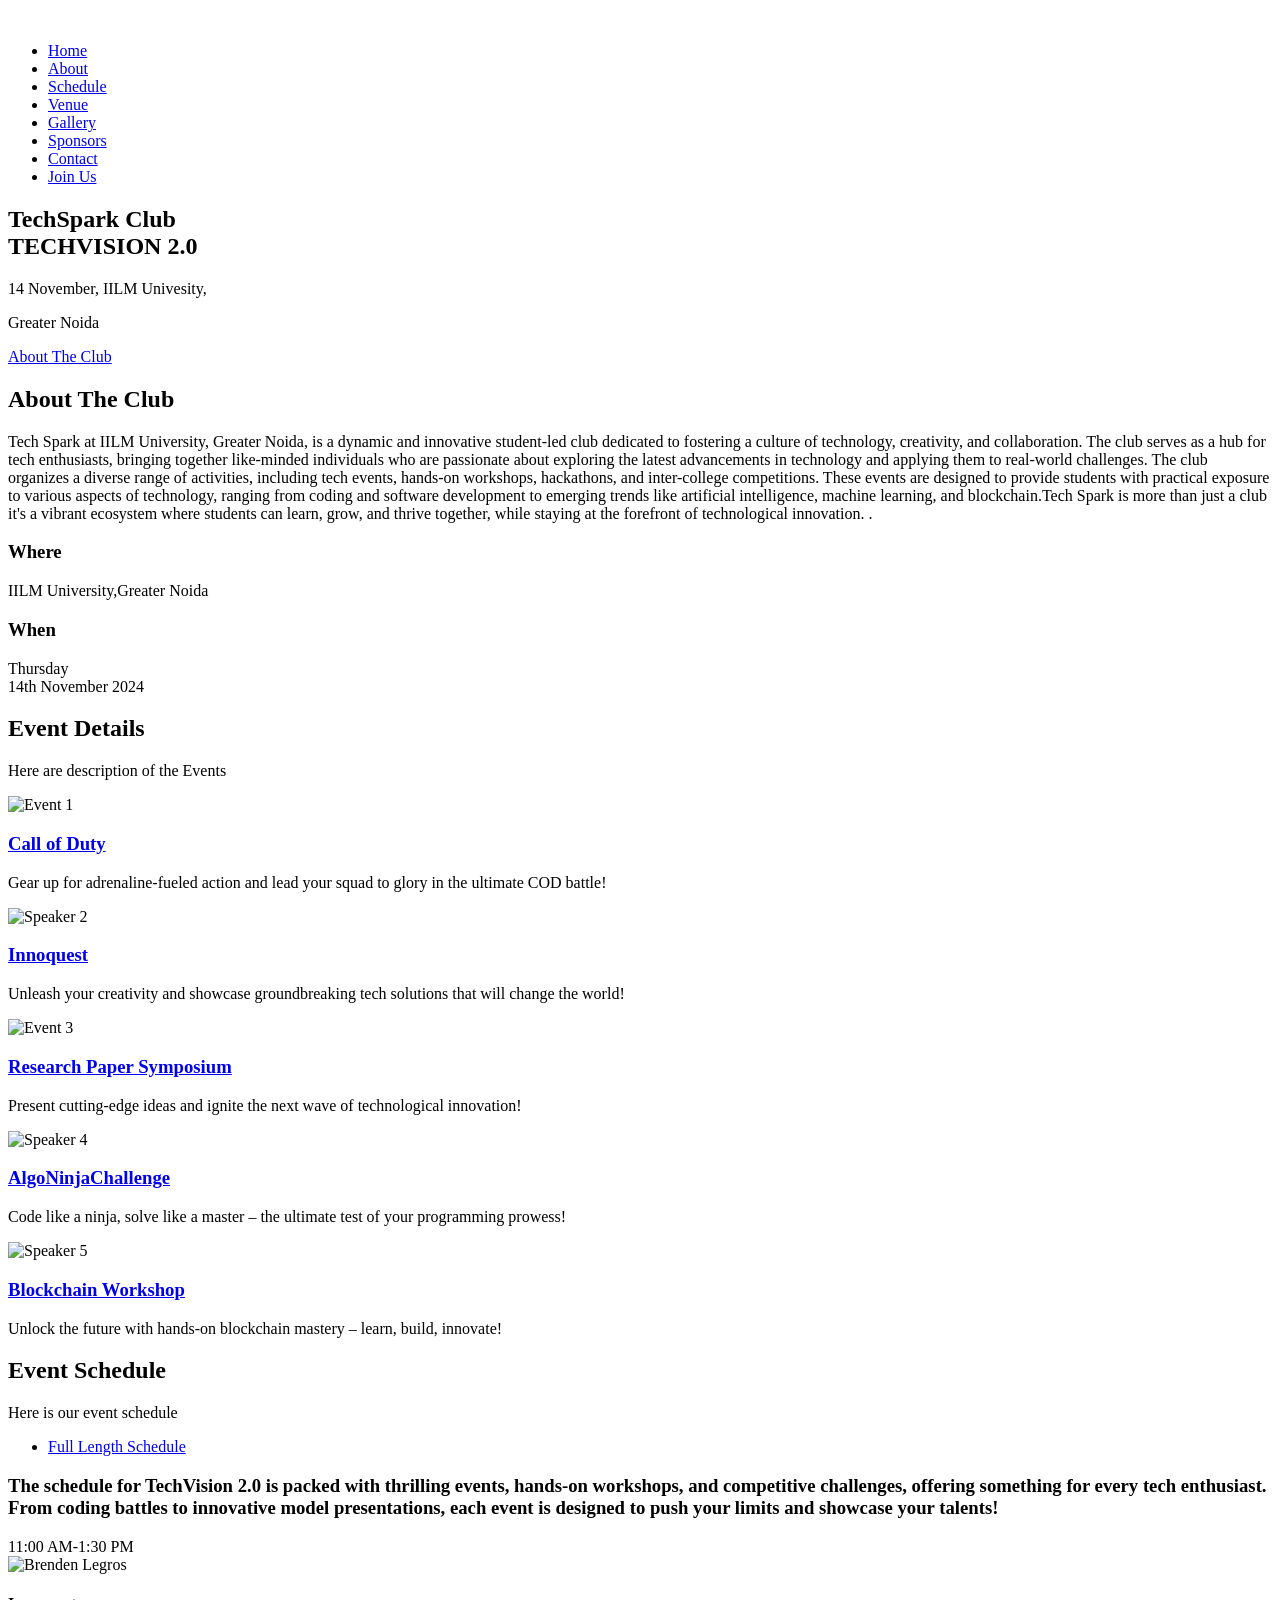
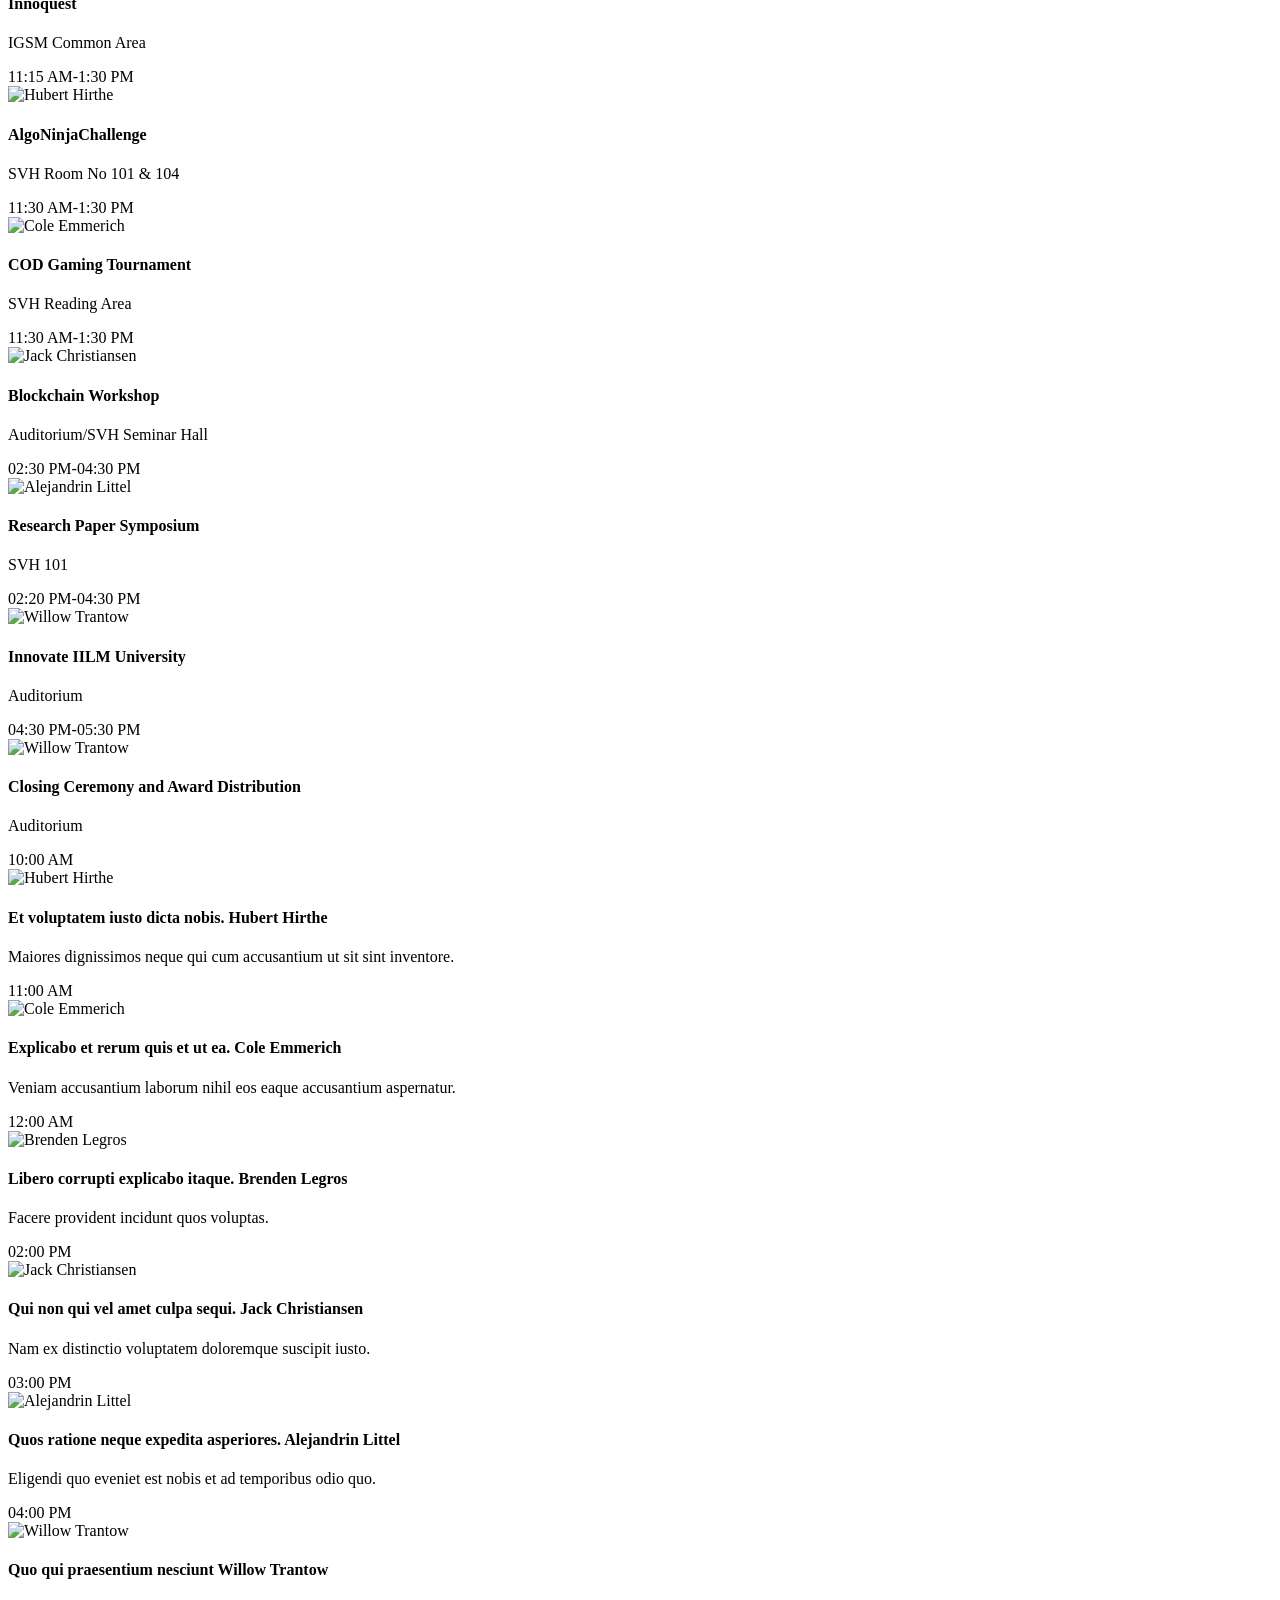
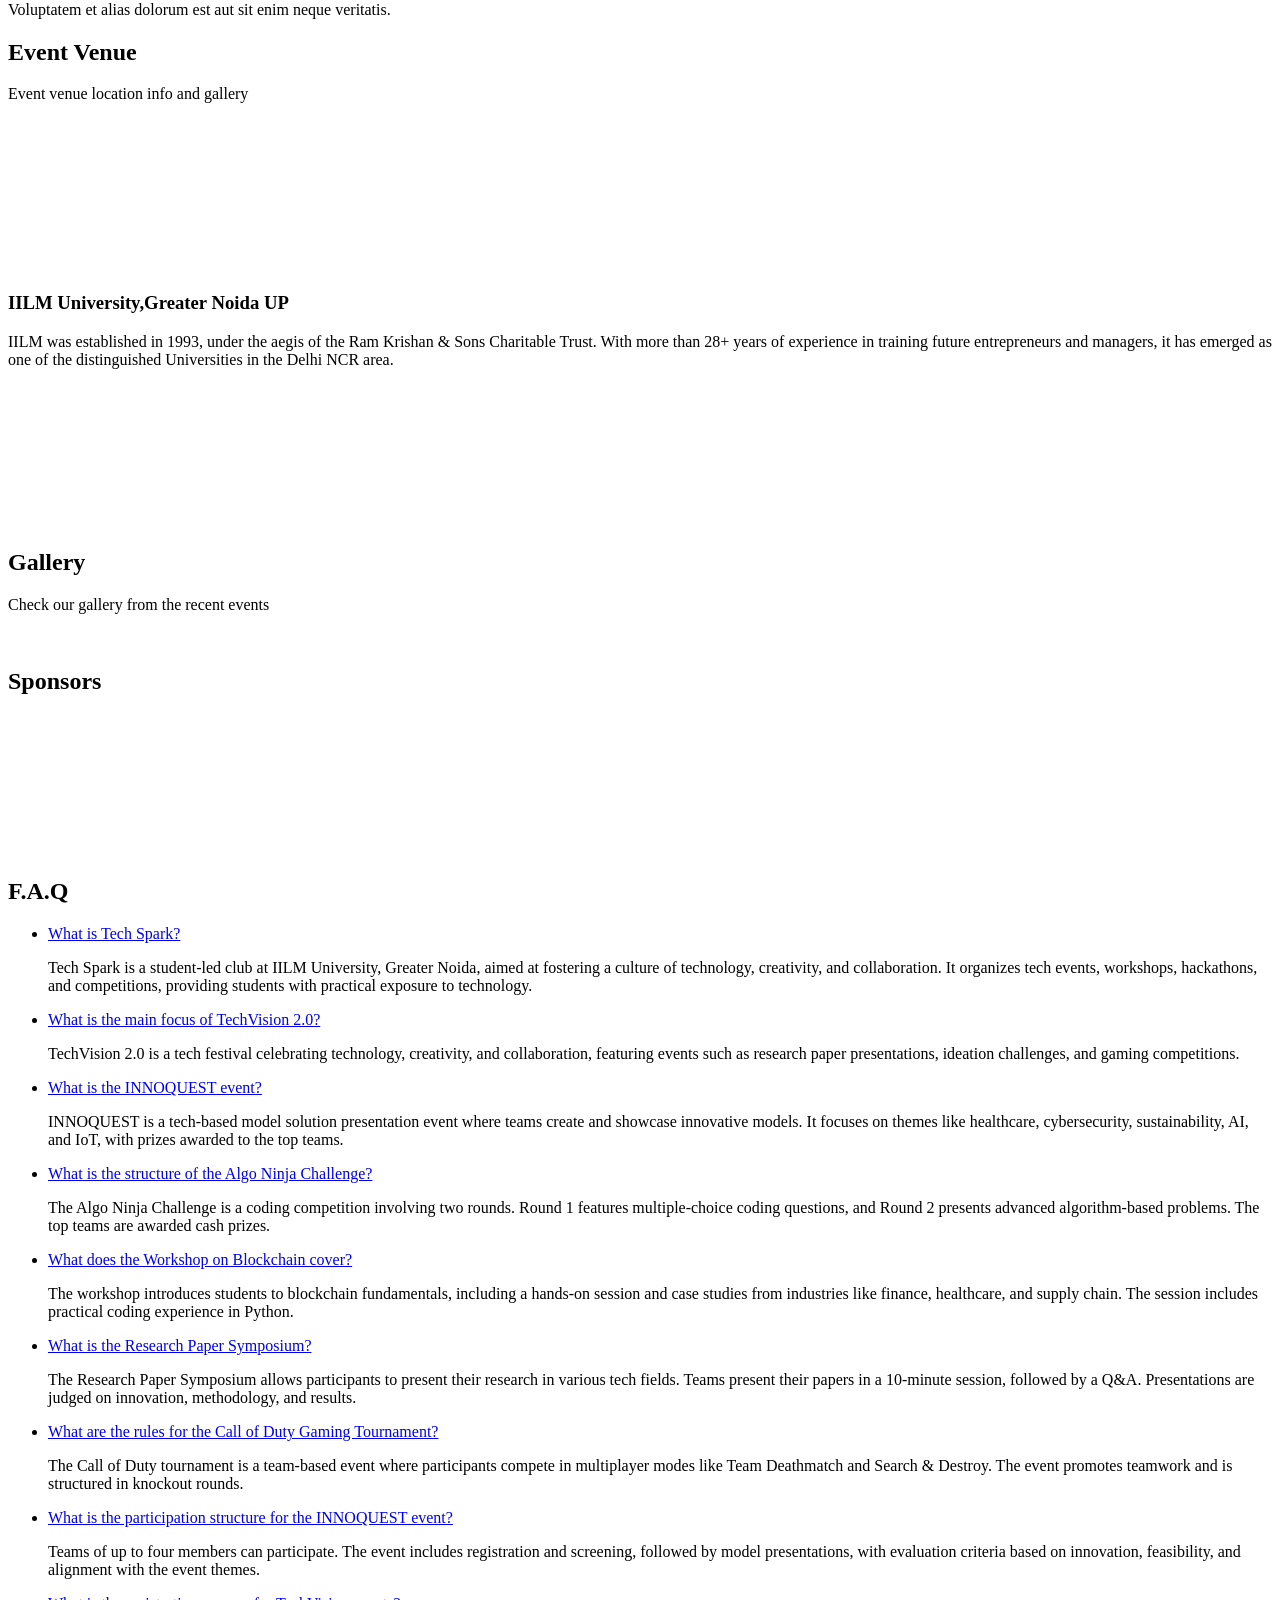
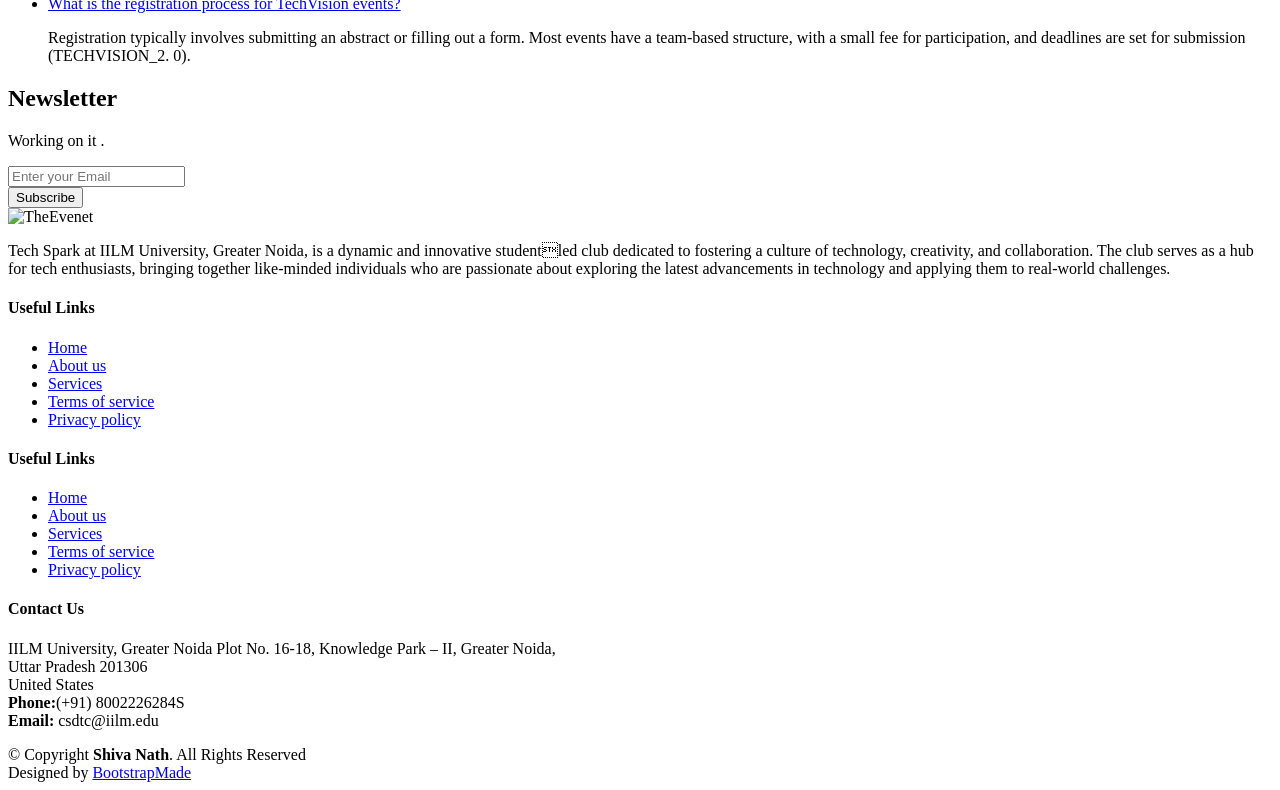
==== index.html @ 51bbd1aa "commit" ====
<!DOCTYPE html>
<html lang="en">

<head>
  <meta charset="utf-8">
  <title> TechSpark Website</title>
  <meta content="width=device-width, initial-scale=1.0" name="viewport">
  <meta content="" name="keywords">
  <meta content="" name="description">

  <!-- Favicons -->
  <link href="img/favicon.png" rel="icon">
  <link href="img/apple-touch-icon.png" rel="apple-touch-icon">

  <!-- Google Fonts -->
  <link href="https://fonts.googleapis.com/css?family=Open+Sans:300,300i,400,400i,700,700i|Raleway:300,400,500,700,800" rel="stylesheet">

  <!-- Bootstrap CSS File -->
  <link href="lib/bootstrap/css/bootstrap.min.css" rel="stylesheet">

  <!-- Libraries CSS Files -->
  <link href="lib/font-awesome/css/font-awesome.min.css" rel="stylesheet">
  <link href="lib/animate/animate.min.css" rel="stylesheet">
  <link href="lib/venobox/venobox.css" rel="stylesheet">
  <link href="lib/owlcarousel/assets/owl.carousel.min.css" rel="stylesheet">

  <!-- Main Stylesheet File -->
  <link href="css/style.css" rel="stylesheet">

  <!-- =======================================================
    Theme Name: TheEvent
    Theme URL: https://bootstrapmade.com/theevent-conference-event-bootstrap-template/
    Author: BootstrapMade.com
    License: https://bootstrapmade.com/license/
  ======================================================= -->
</head>

<body>

  <!--==========================
    Header
  ============================-->
  <header id="header">
    <div class="container">

      <div id="logo" class="pull-left">
        <!-- Uncomment below if you prefer to use a text logo -->
        <!-- <h1><a href="#main">C<span>o</span>nf</a></h1>-->
        <a href="#intro" class="scrollto"><img src="img/logo.png" alt="" title=""></a>
      </div>

      <nav id="nav-menu-container">
        <ul class="nav-menu">
          <li class="menu-active"><a href="#intro">Home</a></li>
          <li><a href="#about">About</a></li>
          <!-- <li><a href="#speakers">Speakers</a></li> -->
          <li><a href="#schedule">Schedule</a></li>
          <li><a href="#venue">Venue</a></li>
          <!-- <li><a href="#hotels">Hotels</a></li> -->
          <li><a href="#gallery">Gallery</a></li>
          <li><a href="#sponsors">Sponsors</a></li>
          <li><a href="#contact">Contact</a></li>
          <li class="buy-tickets"><a href="#buy-tickets">Join Us</a></li>
        </ul>
      </nav><!-- #nav-menu-container -->
    </div>
  </header><!-- #header -->

  <!--==========================
    Intro Section
  ============================-->
  <section id="intro">
    <div class="intro-container wow fadeIn">
      <h1 class="mb-4 pb-0">TechSpark Club
        <br><span>TECHVISION
          2.0</span></h1>
      <p class="mb-4 pb-0">14 November, IILM Univesity,</p><p>Greater Noida</p>
      <a href="https://www.youtube.com/shorts/pVHBN7kv4wE" class="venobox play-btn mb-4" data-vbtype="video"
        data-autoplay="true"></a>
      <a href="#about" class="about-btn scrollto">About The Club</a>
      
    </div>
  </section>

  <main id="main">
    

    <!--==========================
      About Section
    ============================-->
    <section id="about">
      <div class="container">
        <div class="row">
          <div class="col-lg-6">
            <h2>About The Club</h2>
            <p>Tech Spark at IILM University, Greater Noida, is a dynamic and innovative 
              student-led club dedicated to fostering a culture of technology, creativity, and 
              collaboration. The club serves as a hub for tech enthusiasts, bringing together 
              like-minded individuals who are passionate about exploring the latest 
              advancements in technology and applying them to real-world challenges. 
              The club organizes a diverse range of activities, including tech events, hands-on 
              workshops, hackathons, and inter-college competitions. These events are 
              designed to provide students with practical exposure to various aspects of 
              technology, ranging from coding and software development to emerging trends 
              like artificial intelligence, machine learning, and blockchain.Tech Spark is more 
              than just a club it's a vibrant ecosystem where students can learn, grow, and 
              thrive together, while staying at the forefront of technological innovation.
              .</p>
          </div>
          <div class="col-lg-3">
            <h3>Where</h3>
            <p>IILM University,Greater Noida</p>
          </div>
          <div class="col-lg-3">
            <h3>When</h3>
            <p>Thursday<br>14th November 2024</p>
          </div>
        </div>
      </div>
    </section>

    <!--==========================
      Speakers Section
    ============================-->
    <section id="speakers" class="wow fadeInUp">
      <div class="container">
        <div class="section-header">
          <h2>Event Details</h2>
          <p>Here are description of the Events</p>
        </div>

        <div class="row">
          <div class="col-lg-4 col-md-6">
            <div class="speaker">
              <!-- img\speakers\AlgoNinjaChallenge.jpg -->
              <img src="img\speakers\1.png" alt="Event 1" class="img-fluid">
              <div class="details">
                <h3><a href="Events-detail.html">Call of Duty</a></h3>
                <p>Gear up for adrenaline-fueled action and lead your squad to glory in the ultimate COD battle!</p>
                <div class="social">
                  <a href=""><i class="fa fa-twitter"></i></a>
                  <a href=""><i class="fa fa-facebook"></i></a>
                  <a href=""><i class="fa fa-google-plus"></i></a>
                  <a href=""><i class="fa fa-linkedin"></i></a>
                </div>
              </div>
            </div>
          </div>
          <div class="col-lg-4 col-md-6">
            <div class="speaker">
              <img src="img\speakers\2.jpg" alt="Speaker 2" class="img-fluid">
              <div class="details">
                <h3><a href="Events-detail.html">Innoquest</a></h3>
                <p>Unleash your creativity and showcase groundbreaking tech solutions that  will change the world!</p>
                <div class="social">
                  <a href=""><i class="fa fa-twitter"></i></a>
                  <a href=""><i class="fa fa-facebook"></i></a>
                  <a href=""><i class="fa fa-google-plus"></i></a>
                  <a href=""><i class="fa fa-linkedin"></i></a>
                </div>
              </div>
            </div>
          </div>
          <div class="col-lg-4 col-md-6">
            <div class="speaker">
              <img src="img\speakers\3.png" alt="Event 3" class="img-fluid">
              <div class="details">
                <h3><a href="Events-detail.html">Research Paper Symposium</a></h3>
                <p>Present cutting-edge ideas and ignite the next wave of technological innovation!</p>
                <div class="social">
                  <a href=""><i class="fa fa-twitter"></i></a>
                  <a href=""><i class="fa fa-facebook"></i></a>
                  <a href=""><i class="fa fa-google-plus"></i></a>
                  <a href=""><i class="fa fa-linkedin"></i></a>
                </div>
              </div>
            </div>
          </div>
          <div class="col-lg-4 col-md-6">
            <div class="speaker">
              <img src="img\speakers\4.jpg" alt="Speaker 4" class="img-fluid">
              <div class="details">
                <h3><a href="Events-detail.html">AlgoNinjaChallenge</a></h3>
                <p>Code like a ninja, solve like a master – the ultimate test of your programming prowess!</p>
                <div class="social">
                  <a href=""><i class="fa fa-twitter"></i></a>
                  <a href=""><i class="fa fa-facebook"></i></a>
                  <a href=""><i class="fa fa-google-plus"></i></a>
                  <a href=""><i class="fa fa-linkedin"></i></a>
                </div>
              </div>
            </div>
          </div>
          <div class="col-lg-4 col-md-6">
            <div class="speaker">
              <img src="img\speakers\5.jpg" alt="Speaker 5" class="img-fluid">
              <div class="details">
                <h3><a href="Events-detail.html">Blockchain Workshop</a></h3>
                <p>Unlock the future with hands-on blockchain mastery – learn, build, innovate!</p>
                <div class="social">
                  <a href=""><i class="fa fa-twitter"></i></a>
                  <a href=""><i class="fa fa-facebook"></i></a>
                  <a href=""><i class="fa fa-google-plus"></i></a>
                  <a href=""><i class="fa fa-linkedin"></i></a>
                </div>
              </div>
            </div>
          </div>
          <!-- <div class="col-lg-4 col-md-6">
            <div class="speaker">
              <img src="img/speakers/6.jpg" alt="Speaker 6" class="img-fluid">
              <div class="details">
                <h3><a href="Events-detail.html">Willow Trantow</a></h3>
                <p>Non autem dicta</p>
                <div class="social">
                  <a href=""><i class="fa fa-twitter"></i></a>
                  <a href=""><i class="fa fa-facebook"></i></a>
                  <a href=""><i class="fa fa-google-plus"></i></a>
                  <a href=""><i class="fa fa-linkedin"></i></a>
                </div>
              </div>
            </div>
          </div> -->
        </div>
      </div>

    </section>

    <!--==========================
      Schedule Section
    ============================-->
    <section id="schedule" class="section-with-bg">
      <div class="container wow fadeInUp">
        <div class="section-header">
          <h2>Event Schedule</h2>
          <p>Here is our event schedule</p>
        </div>

        <ul class="nav nav-tabs" role="tablist">
          <!-- <li class="nav-item">
            <a class="nav-link active" href="#day-1" role="tab" data-toggle="tab">Day 1</a>
          </li> -->
          <li class="nav-item">
            <a class="nav-link" href="#day-2" role="tab" data-toggle="tab">Full Length Schedule</a>
          </li>
          <!-- <li class="nav-item">
            <a class="nav-link" href="#day-3" role="tab" data-toggle="tab">Day 3</a>
          </li> -->
        </ul>

        <h3 class="sub-heading">The schedule for TechVision 2.0 is packed with thrilling events, hands-on workshops, and competitive challenges, offering something for every tech enthusiast. From coding battles to innovative model presentations, each event is designed to push your limits and showcase your talents!</h3>

        <div class="tab-content row justify-content-center">

          <!-- Schdule Day 1
          <div role="tabpanel" class="col-lg-9 tab-pane fade show active" id="day-1">

            <div class="row schedule-item">
              <div class="col-md-2"><time>09:30 AM</time></div>
              <div class="col-md-10">
                <h4>Registration</h4>
                <p>Fugit voluptas iusto maiores temporibus autem numquam magnam.</p>
              </div>
            </div>

            <div class="row schedule-item">
              <div class="col-md-2"><time>10:00 AM</time></div>
              <div class="col-md-10">
                <div class="speaker">
                  <img src="img/speakers/1.jpg" alt="Brenden Legros">
                </div>
                <h4>Keynote <span>Brenden Legros</span></h4>
                <p>Facere provident incidunt quos voluptas.</p>
              </div>
            </div>

            <div class="row schedule-item">
              <div class="col-md-2"><time>11:00 AM</time></div>
              <div class="col-md-10">
                <div class="speaker">
                  <img src="img/speakers/2.jpg" alt="Hubert Hirthe">
                </div>
                <h4>Et voluptatem iusto dicta nobis. <span>Hubert Hirthe</span></h4>
                <p>Maiores dignissimos neque qui cum accusantium ut sit sint inventore.</p>
              </div>
            </div>

            <div class="row schedule-item">
              <div class="col-md-2"><time>12:00 AM</time></div>
              <div class="col-md-10">
                <div class="speaker">
                  <img src="img/speakers/3.jpg" alt="Cole Emmerich">
                </div>
                <h4>Explicabo et rerum quis et ut ea. <span>Cole Emmerich</span></h4>
                <p>Veniam accusantium laborum nihil eos eaque accusantium aspernatur.</p>
              </div>
            </div>

            <div class="row schedule-item">
              <div class="col-md-2"><time>02:00 PM</time></div>
              <div class="col-md-10">
                <div class="speaker">
                  <img src="img/speakers/4.jpg" alt="Jack Christiansen">
                </div>
                <h4>Qui non qui vel amet culpa sequi. <span>Jack Christiansen</span></h4>
                <p>Nam ex distinctio voluptatem doloremque suscipit iusto.</p>
              </div>
            </div>

            <div class="row schedule-item">
              <div class="col-md-2"><time>03:00 PM</time></div>
              <div class="col-md-10">
                <div class="speaker">
                  <img src="img/speakers/5.jpg" alt="Alejandrin Littel">
                </div>
                <h4>Quos ratione neque expedita asperiores. <span>Alejandrin Littel</span></h4>
                <p>Eligendi quo eveniet est nobis et ad temporibus odio quo.</p>
              </div>
            </div>

            <div class="row schedule-item">
              <div class="col-md-2"><time>04:00 PM</time></div>
              <div class="col-md-10">
                <div class="speaker">
                  <img src="img/speakers/6.jpg" alt="Willow Trantow">
                </div>
                <h4>Quo qui praesentium nesciunt <span>Willow Trantow</span></h4>
                <p>Voluptatem et alias dolorum est aut sit enim neque veritatis.</p>
              </div>
            </div>

          </div> -->
          <!-- End Schdule Day 1 -->

          <!-- Schdule Day 2 -->
          <div role="tabpanel" class="col-lg-9  tab-pane fade" id="day-2">

            <div class="row schedule-item">
              <div class="col-md-2"><time>11:00 AM-1:30 PM</time></div>
              <div class="col-md-10">
                <div class="speaker">
                  <img src="img/speakers/1.jpg" alt="Brenden Legros">
                </div>
                <h4>Innoquest<span></span></h4>
                <p>IGSM Common Area</p>
              </div>
            </div>

            <div class="row schedule-item">
              <div class="col-md-2"><time>11:15 AM-1:30 PM</time></div>
              <div class="col-md-10">
                <div class="speaker">
                  <img src="img/speakers/2.jpg" alt="Hubert Hirthe">
                </div>
                <h4>AlgoNinjaChallenge <span></span></h4>
                <p>SVH Room No 101 & 104</p>
              </div>
            </div>

            <div class="row schedule-item">
              <div class="col-md-2"><time>11:30 AM-1:30 PM</time></div>
              <div class="col-md-10">
                <div class="speaker">
                  <img src="img/speakers/3.jpg" alt="Cole Emmerich">
                </div>
                <h4>COD Gaming Tournament<span></span></h4>
                <p>SVH Reading Area</p>
              </div>
            </div>

            <div class="row schedule-item">
              <div class="col-md-2"><time>11:30 AM-1:30 PM </time></div>
              <div class="col-md-10">
                <div class="speaker">
                  <img src="img/speakers/4.jpg" alt="Jack Christiansen">
                </div>
                <h4>Blockchain Workshop<span></span></h4>
                <p>Auditorium/SVH Seminar Hall</p>
              </div>
            </div>

            <div class="row schedule-item">
              <div class="col-md-2"><time>02:30 PM-04:30 PM </time></div>
              <div class="col-md-10">
                <div class="speaker">
                  <img src="img/speakers/5.jpg" alt="Alejandrin Littel">
                </div>
                <h4>Research Paper Symposium<span></span></h4>
                <p>SVH 101</p>
              </div>
            </div>

            <div class="row schedule-item">
              <div class="col-md-2"><time>02:20 PM-04:30 PM</time></div>
              <div class="col-md-10">
                <div class="speaker">
                  <img src="img/speakers/6.jpg" alt="Willow Trantow">
                </div>
                <h4>Innovate IILM University<span></span></h4>
                <p>Auditorium</p>
              </div>
            </div>
            <div class="row schedule-item">
              <div class="col-md-2"><time>04:30 PM-05:30 PM</time></div>
              <div class="col-md-10">
                <div class="speaker">
                  <img src="img/speakers/6.jpg" alt="Willow Trantow">
                </div>
                <h4>Closing Ceremony and Award Distribution<span></span></h4>
                <p>Auditorium</p>
              </div>
            </div>

          </div>
          <!-- End Schdule Day 2 -->

          <!-- Schdule Day 3 -->
          <div role="tabpanel" class="col-lg-9  tab-pane fade" id="day-3">

            <div class="row schedule-item">
              <div class="col-md-2"><time>10:00 AM</time></div>
              <div class="col-md-10">
                <div class="speaker">
                  <img src="img/speakers/2.jpg" alt="Hubert Hirthe">
                </div>
                <h4>Et voluptatem iusto dicta nobis. <span>Hubert Hirthe</span></h4>
                <p>Maiores dignissimos neque qui cum accusantium ut sit sint inventore.</p>
              </div>
            </div>

            <div class="row schedule-item">
              <div class="col-md-2"><time>11:00 AM</time></div>
              <div class="col-md-10">
                <div class="speaker">
                  <img src="img/speakers/3.jpg" alt="Cole Emmerich">
                </div>
                <h4>Explicabo et rerum quis et ut ea. <span>Cole Emmerich</span></h4>
                <p>Veniam accusantium laborum nihil eos eaque accusantium aspernatur.</p>
              </div>
            </div>

            <div class="row schedule-item">
              <div class="col-md-2"><time>12:00 AM</time></div>
              <div class="col-md-10">
                <div class="speaker">
                  <img src="img/speakers/1.jpg" alt="Brenden Legros">
                </div>
                <h4>Libero corrupti explicabo itaque. <span>Brenden Legros</span></h4>
                <p>Facere provident incidunt quos voluptas.</p>
              </div>
            </div>

            <div class="row schedule-item">
              <div class="col-md-2"><time>02:00 PM</time></div>
              <div class="col-md-10">
                <div class="speaker">
                  <img src="img/speakers/4.jpg" alt="Jack Christiansen">
                </div>
                <h4>Qui non qui vel amet culpa sequi. <span>Jack Christiansen</span></h4>
                <p>Nam ex distinctio voluptatem doloremque suscipit iusto.</p>
              </div>
            </div>

            <div class="row schedule-item">
              <div class="col-md-2"><time>03:00 PM</time></div>
              <div class="col-md-10">
                <div class="speaker">
                  <img src="img/speakers/5.jpg" alt="Alejandrin Littel">
                </div>
                <h4>Quos ratione neque expedita asperiores. <span>Alejandrin Littel</span></h4>
                <p>Eligendi quo eveniet est nobis et ad temporibus odio quo.</p>
              </div>
            </div>

            <div class="row schedule-item">
              <div class="col-md-2"><time>04:00 PM</time></div>
              <div class="col-md-10">
                <div class="speaker">
                  <img src="img/speakers/6.jpg" alt="Willow Trantow">
                </div>
                <h4>Quo qui praesentium nesciunt <span>Willow Trantow</span></h4>
                <p>Voluptatem et alias dolorum est aut sit enim neque veritatis.</p>
              </div>
            </div>

          </div>
          <!-- End Schdule Day 2 -->

        </div>

      </div>

    </section>

    <!--==========================
      Venue Section
    ============================-->
    <section id="venue" class="wow fadeInUp">

      <div class="container-fluid">

        <div class="section-header">
          <h2>Event Venue</h2>
          <p>Event venue location info and gallery</p>
        </div>

        <div class="row no-gutters">
          <div class="col-lg-6 venue-map">
            <iframe src="https://www.google.com/maps/place/IILM+University,+Greater+Noida/@28.4603517,77.4913143,15z/data=!4m6!3m5!1s0x390cc1e13dcbf0eb:0xfcf1c4d9749a78b4!8m2!3d28.4603517!4d77.4913143!16s%2Fm%2F07k6cg0?entry=ttu&g_ep=EgoyMDI0MTAyMS4xIKXMDSoASAFQAw%3D%3D" frameborder="0" style="border:0" allowfullscreen></iframe>
          </div>

          <div class="col-lg-6 venue-info">
            <div class="row justify-content-center">
              <div class="col-11 col-lg-8">
                <h3>IILM University,Greater Noida UP</h3>
                <p>IILM was established in 1993, under the aegis of the Ram Krishan & Sons Charitable Trust. With more than 28+ years of experience in training future entrepreneurs and managers, it has emerged as one of the distinguished Universities in the Delhi NCR area.</p>
              </div>
            </div>
          </div>
        </div>

      </div>

      <div class="container-fluid venue-gallery-container">
        <div class="row no-gutters">

          <div class="col-lg-3 col-md-4">
            <div class="venue-gallery">
              <a href="img/venue-gallery/1.png" class="venobox" data-gall="venue-gallery">
                <img src="img/venue-gallery/1.png" alt="" class="img-fluid">
              </a>
            </div>
          </div>

          <div class="col-lg-3 col-md-4">
            <div class="venue-gallery">
              <a href="img/venue-gallery/4.png" class="venobox" data-gall="venue-gallery">
                <img src="img/venue-gallery/2.png" alt="" class="img-fluid">
              </a>
            </div>
          </div>

          <div class="col-lg-3 col-md-4">
            <div class="venue-gallery">
              <a href="img/venue-gallery/3.png" class="venobox" data-gall="venue-gallery">
                <img src="img/venue-gallery/3.png" alt="" class="img-fluid">
              </a>
            </div>
          </div>

          <div class="col-lg-3 col-md-4">
            <div class="venue-gallery">
              <a href="img/venue-gallery/2.png" class="venobox" data-gall="venue-gallery">
                <img src="img/venue-gallery/4.png" alt="" class="img-fluid">
              </a>
            </div>
          </div>

          <div class="col-lg-3 col-md-4">
            <div class="venue-gallery">
              <a href="img/venue-gallery/5.jpg" class="venobox" data-gall="venue-gallery">
                <img src="img/venue-gallery/5.jpg" alt="" class="img-fluid">
              </a>
            </div>
          </div>

          <div class="col-lg-3 col-md-4">
            <div class="venue-gallery">
              <a href="img/venue-gallery/6.jpg" class="venobox" data-gall="venue-gallery">
                <img src="img/venue-gallery/6.jpg" alt="" class="img-fluid">
              </a>
            </div>
          </div>

          <div class="col-lg-3 col-md-4">
            <div class="venue-gallery">
              <a href="img/venue-gallery/7.jpg" class="venobox" data-gall="venue-gallery">
                <img src="img/venue-gallery/7.jpg" alt="" class="img-fluid">
              </a>
            </div>
          </div>

          <div class="col-lg-3 col-md-4">
            <div class="venue-gallery">
              <a href="img/venue-gallery/8.jpg" class="venobox" data-gall="venue-gallery">
                <img src="img/venue-gallery/8.jpg" alt="" class="img-fluid">
              </a>
            </div>
          </div>

        </div>
      </div>

    </section>

    <!--==========================
      Hotels Section
    ============================-->
    <!-- <section id="hotels" class="section-with-bg wow fadeInUp">

      <div class="container">
        <div class="section-header">
          <h2>Hotels</h2>
          <p>Her are some nearby hotels</p>
        </div>

        <div class="row">

          <div class="col-lg-4 col-md-6">
            <div class="hotel">
              <div class="hotel-img">
                <img src="img/hotels/1.jpg" alt="Hotel 1" class="img-fluid">
              </div>
              <h3><a href="#">Hotel 1</a></h3>
              <div class="stars">
                <i class="fa fa-star"></i>
                <i class="fa fa-star"></i>
                <i class="fa fa-star"></i>
                <i class="fa fa-star"></i>
                <i class="fa fa-star"></i>
              </div>
              <p>0.4 Mile from the Venue</p>
            </div>
          </div>

          <div class="col-lg-4 col-md-6">
            <div class="hotel">
              <div class="hotel-img">
                <img src="img/hotels/2.jpg" alt="Hotel 2" class="img-fluid">
              </div>
              <h3><a href="#">Hotel 2</a></h3>
              <div class="stars">
                <i class="fa fa-star"></i>
                <i class="fa fa-star"></i>
                <i class="fa fa-star"></i>
                <i class="fa fa-star"></i>
                <i class="fa fa-star-half-full"></i>
              </div>
              <p>0.5 Mile from the Venue</p>
            </div>
          </div>

          <div class="col-lg-4 col-md-6">
            <div class="hotel">
              <div class="hotel-img">
                <img src="img/hotels/3.jpg" alt="Hotel 3" class="img-fluid">
              </div>
              <h3><a href="#">Hotel 3</a></h3>
              <div class="stars">
                <i class="fa fa-star"></i>
                <i class="fa fa-star"></i>
                <i class="fa fa-star"></i>
                <i class="fa fa-star"></i>
              </div>
              <p>0.6 Mile from the Venue</p>
            </div>
          </div>

        </div>
      </div>

    </section> -->

    <!--==========================
      Gallery Section
    ============================-->
    <section id="gallery" class="wow fadeInUp">

      <div class="container">
        <div class="section-header">
          <h2>Gallery</h2>
          <p>Check our gallery from the recent events</p>
        </div>
      </div>

      <div class="owl-carousel gallery-carousel">
        <a href="img/gallery/1.png" class="venobox" data-gall="gallery-carousel"><img src="img/gallery/1.png" alt=""></a>
        <a href="img/gallery/2.png" class="venobox" data-gall="gallery-carousel"><img src="img/gallery/2.png" alt=""></a>
        <a href="img/gallery/3.png" class="venobox" data-gall="gallery-carousel"><img src="img/gallery/3.png" alt=""></a>
        <a href="img/gallery/4.png" class="venobox" data-gall="gallery-carousel"><img src="img/gallery/4.png" alt=""></a>
        <a href="img/gallery/5.png" class="venobox" data-gall="gallery-carousel"><img src="img/gallery/5.png" alt=""></a>
        <a href="img/gallery/6.png" class="venobox" data-gall="gallery-carousel"><img src="img/gallery/6.png" alt=""></a>
        <a href="img/gallery/10.png" class="venobox" data-gall="gallery-carousel"><img src="img/gallery/10.png" alt=""></a>
        <a href="img/gallery/11.png" class="venobox" data-gall="gallery-carousel"><img src="img/gallery/11.png" alt=""></a>
        <a href="img/gallery/12.png" class="venobox" data-gall="gallery-carousel"><img src="img/gallery/12.png" alt=""></a>
      </div>

    </section>

    <!--==========================
      Sponsors Section
    ============================-->
    <section id="sponsors" class="section-with-bg wow fadeInUp">

      <div class="container">
        <div class="section-header">
          <h2>Sponsors</h2>
        </div>

        <div class="row no-gutters sponsors-wrap clearfix">

          <div class="col-lg-3 col-md-4 col-xs-6">
            <div class="sponsor-logo">
              <img src="img/sponsors/1.png" class="img-fluid" alt="">
            </div>
          </div>
          
          <div class="col-lg-3 col-md-4 col-xs-6">
            <div class="sponsor-logo">
              <img src="img/sponsors/2.png" class="img-fluid" alt="">
            </div>
          </div>
        
          <div class="col-lg-3 col-md-4 col-xs-6">
            <div class="sponsor-logo">
              <img src="img/sponsors/3.png" class="img-fluid" alt="">
            </div>
          </div>
          
          <div class="col-lg-3 col-md-4 col-xs-6">
            <div class="sponsor-logo">
              <img src="img/sponsors/4.png" class="img-fluid" alt="">
            </div>
          </div>
          
          <div class="col-lg-3 col-md-4 col-xs-6">
            <div class="sponsor-logo">
              <img src="img/sponsors/5.png" class="img-fluid" alt="">
            </div>
          </div>
        
          <div class="col-lg-3 col-md-4 col-xs-6">
            <div class="sponsor-logo">
              <img src="img/sponsors/6.png" class="img-fluid" alt="">
            </div>
          </div>
          
          <div class="col-lg-3 col-md-4 col-xs-6">
            <div class="sponsor-logo">
              <img src="img/sponsors/7.png" class="img-fluid" alt="">
            </div>
          </div>
          
          <div class="col-lg-3 col-md-4 col-xs-6">
            <div class="sponsor-logo">
              <img src="img/sponsors/8.png" class="img-fluid" alt="">
            </div>
          </div>

        </div>

      </div>

    </section>

    <!--==========================
      F.A.Q Section
    ============================-->
    <section id="faq" class="wow fadeInUp">

      <div class="container">

        <div class="section-header">
          <h2>F.A.Q </h2>
        </div>

        <div class="row justify-content-center">
          <div class="col-lg-9">
              <ul id="faq-list">

                <li>
                  <a data-toggle="collapse" class="collapsed" href="#faq1">What is Tech Spark? <i class="fa fa-minus-circle"></i></a>
                  <div id="faq1" class="collapse" data-parent="#faq-list">
                    <p>
                      Tech Spark is a student-led club at IILM University, Greater Noida, aimed at fostering a culture of technology, creativity, and collaboration. It organizes tech events, workshops, hackathons, and competitions, providing students with practical exposure to technology.
                    </p>
                  </div>
                </li>
      
                <li>
                  <a data-toggle="collapse" href="#faq2" class="collapsed"> What is the main focus of TechVision 2.0? <i class="fa fa-minus-circle"></i></a>
                  <div id="faq2" class="collapse" data-parent="#faq-list">
                    <p>
                      TechVision 2.0 is a tech festival celebrating technology, creativity, and collaboration, featuring events such as research paper presentations, ideation challenges, and gaming competitions.
                    </p>
                  </div>
                </li>
      
                <li>
                  <a data-toggle="collapse" href="#faq3" class="collapsed">What is the INNOQUEST event? <i class="fa fa-minus-circle"></i></a>
                  <div id="faq3" class="collapse" data-parent="#faq-list">
                    <p>
                      INNOQUEST is a tech-based model solution presentation event where teams create and showcase innovative models. It focuses on themes like healthcare, cybersecurity, sustainability, AI, and IoT, with prizes awarded to the top teams.
                    </p>
                  </div>
                </li>
      
                <li>
                  <a data-toggle="collapse" href="#faq4" class="collapsed">What is the structure of the Algo Ninja Challenge? <i class="fa fa-minus-circle"></i></a>
                  <div id="faq4" class="collapse" data-parent="#faq-list">
                    <p>
                      The Algo Ninja Challenge is a coding competition involving two rounds. Round 1 features multiple-choice coding questions, and Round 2 presents advanced algorithm-based problems. The top teams are awarded cash prizes.
                    </p>
                  </div>
                </li>
      
                <li>
                  <a data-toggle="collapse" href="#faq5" class="collapsed"> What does the Workshop on Blockchain cover? <i class="fa fa-minus-circle"></i></a>
                  <div id="faq5" class="collapse" data-parent="#faq-list">
                    <p>
                      The workshop introduces students to blockchain fundamentals, including a hands-on session and case studies from industries like finance, healthcare, and supply chain. The session includes practical coding experience in Python.
                    </p>
                  </div>
                </li>
      
                <li>
                  <a data-toggle="collapse" href="#faq6" class="collapsed"> What is the Research Paper Symposium? <i class="fa fa-minus-circle"></i></a>
                  <div id="faq6" class="collapse" data-parent="#faq-list">
                    <p>
                      The Research Paper Symposium allows participants to present their research in various tech fields. Teams present their papers in a 10-minute session, followed by a Q&A. Presentations are judged on innovation, methodology, and results.
                    </p>
                  </div>
                </li>
                <li>
                  <a data-toggle="collapse" href="#faq6" class="collapsed"> What are the rules for the Call of Duty Gaming Tournament? <i class="fa fa-minus-circle"></i></a>
                  <div id="faq6" class="collapse" data-parent="#faq-list">
                    <p>
                      The Call of Duty tournament is a team-based event where participants compete in multiplayer modes like Team Deathmatch and Search & Destroy. The event promotes teamwork and is structured in knockout rounds.
                    </p>
                  </div>
                </li>
                <li>
                  <a data-toggle="collapse" href="#faq6" class="collapsed"> What is the participation structure for the INNOQUEST event? <i class="fa fa-minus-circle"></i></a>
                  <div id="faq6" class="collapse" data-parent="#faq-list">
                    <p>
                      Teams of up to four members can participate. The event includes registration and screening, followed by model presentations, with evaluation criteria based on innovation, feasibility, and alignment with the event themes.
                    </p>
                  </div>
                </li>
                <li>
                  <a data-toggle="collapse" href="#faq6" class="collapsed"> What is the registration process for TechVision events? <i class="fa fa-minus-circle"></i></a>
                  <div id="faq6" class="collapse" data-parent="#faq-list">
                    <p>
                      Registration typically involves submitting an abstract or filling out a form. Most events have a team-based structure, with a small fee for participation, and deadlines are set for submission​(TECHVISION_2. 0).
                  </div>
                </li>
      
              </ul>
          </div>
        </div>

      </div>

    </section>

    <!--==========================
      Subscribe Section
    ============================-->
    <section id="subscribe">
      <div class="container wow fadeInUp">
        <div class="section-header">
          <h2>Newsletter</h2>
          <p>Working on it  .</p>
        </div>

        <form method="POST" action="#">
          <div class="form-row justify-content-center">
            <div class="col-auto">
              <input type="text" class="form-control" placeholder="Enter your Email">
            </div>
            <div class="col-auto">
              <button type="submit">Subscribe</button>
            </div>
          </div>
        </form>

      </div>
    </section>

    <!--==========================
      Buy Ticket Section
    ============================-->
    <!-- <section id="buy-tickets" class="section-with-bg wow fadeInUp">
      <div class="container">

        <div class="section-header">
          <h2>Buy Tickets</h2>
          <p>Velit consequatur consequatur inventore iste fugit unde omnis eum aut.</p>
        </div>

        <div class="row">
          <div class="col-lg-4">
            <div class="card mb-5 mb-lg-0">
              <div class="card-body">
                <h5 class="card-title text-muted text-uppercase text-center">Standard Access</h5>
                <h6 class="card-price text-center">$150</h6>
                <hr>
                <ul class="fa-ul">
                  <li><span class="fa-li"><i class="fa fa-check"></i></span>Regular Seating</li>
                  <li><span class="fa-li"><i class="fa fa-check"></i></span>Coffee Break</li>
                  <li><span class="fa-li"><i class="fa fa-check"></i></span>Custom Badge</li>
                  <li class="text-muted"><span class="fa-li"><i class="fa fa-times"></i></span>Community Access</li>
                  <li class="text-muted"><span class="fa-li"><i class="fa fa-times"></i></span>Workshop Access</li>
                  <li class="text-muted"><span class="fa-li"><i class="fa fa-times"></i></span>After Party</li>
                </ul>
                <hr>
                <div class="text-center">
                  <button type="button" class="btn" data-toggle="modal" data-target="#buy-ticket-modal" data-ticket-type="standard-access">Buy Now</button>
                </div>
              </div>
            </div>
          </div>
          <div class="col-lg-4">
            <div class="card mb-5 mb-lg-0">
              <div class="card-body">
                <h5 class="card-title text-muted text-uppercase text-center">Pro Access</h5>
                <h6 class="card-price text-center">$250</h6>
                <hr>
                <ul class="fa-ul">
                  <li><span class="fa-li"><i class="fa fa-check"></i></span>Regular Seating</li>
                  <li><span class="fa-li"><i class="fa fa-check"></i></span>Coffee Break</li>
                  <li><span class="fa-li"><i class="fa fa-check"></i></span>Custom Badge</li>
                  <li><span class="fa-li"><i class="fa fa-check"></i></span>Community Access</li>
                  <li class="text-muted"><span class="fa-li"><i class="fa fa-times"></i></span>Workshop Access</li>
                  <li class="text-muted"><span class="fa-li"><i class="fa fa-times"></i></span>After Party</li>
                </ul>
                <hr>
                <div class="text-center">
                  <button type="button" class="btn" data-toggle="modal" data-target="#buy-ticket-modal" data-ticket-type="pro-access">Buy Now</button>
                </div>
              </div>
            </div>
          </div>
          Pro Tier
          <div class="col-lg-4">
            <div class="card">
              <div class="card-body">
                <h5 class="card-title text-muted text-uppercase text-center">Premium Access</h5>
                <h6 class="card-price text-center">$350</h6>
                <hr>
                <ul class="fa-ul">
                  <li><span class="fa-li"><i class="fa fa-check"></i></span>Regular Seating</li>
                  <li><span class="fa-li"><i class="fa fa-check"></i></span>Coffee Break</li>
                  <li><span class="fa-li"><i class="fa fa-check"></i></span>Custom Badge</li>
                  <li><span class="fa-li"><i class="fa fa-check"></i></span>Community Access</li>
                  <li><span class="fa-li"><i class="fa fa-check"></i></span>Workshop Access</li>
                  <li><span class="fa-li"><i class="fa fa-check"></i></span>After Party</li>
                </ul>
                <hr>
                <div class="text-center">
                  <button type="button" class="btn" data-toggle="modal" data-target="#buy-ticket-modal" data-ticket-type="premium-access">Buy Now</button>
                </div>

              </div>
            </div>
          </div>
        </div>

      </div>

      Modal Order Form
      <div id="buy-ticket-modal" class="modal fade">
        <div class="modal-dialog" role="document">
          <div class="modal-content">
            <div class="modal-header">
              <h4 class="modal-title">Buy Tickets</h4>
              <button type="button" class="close" data-dismiss="modal" aria-label="Close">
                <span aria-hidden="true">&times;</span>
              </button>
            </div>
            <div class="modal-body">
              <form method="POST" action="#">
                <div class="form-group">
                  <input type="text" class="form-control" name="your-name" placeholder="Your Name">
                </div>
                <div class="form-group">
                  <input type="text" class="form-control" name="your-email" placeholder="Your Email">
                </div>
                <div class="form-group">
                  <select id="ticket-type" name="ticket-type" class="form-control" >
                    <option value="">-- Select Your Ticket Type --</option>
                    <option value="standard-access">Standard Access</option>
                    <option value="pro-access">Pro Access</option>
                    <option value="premium-access">Premium Access</option>
                  </select>
                </div>
                <div class="text-center">
                  <button type="submit" class="btn">Buy Now</button>
                </div>
              </form>
            </div>
          </div><!-- /.modal-content -->
        </div><!-- /.modal-dialog -->
      </div><!-- /.modal -->

    </section>

    <!--==========================
      Contact Section
    ============================-->
    <!-- <section id="contact" class="section-bg wow fadeInUp">

      <div class="container">

        <div class="section-header">
          <h2>Contact Us</h2>
          <p>Nihil officia ut sint molestiae tenetur.</p>
        </div>

        <div class="row contact-info">

          <div class="col-md-4">
            <div class="contact-address">
              <i class="ion-ios-location-outline"></i>
              <h3>Address</h3>
              <address>A108 Adam Street, NY 535022, USA</address>
            </div>
          </div>

          <div class="col-md-4">
            <div class="contact-phone">
              <i class="ion-ios-telephone-outline"></i>
              <h3>Phone Number</h3>
              <p><a href="tel:+155895548855">+1 5589 55488 55</a></p>
            </div>
          </div>

          <div class="col-md-4">
            <div class="contact-email">
              <i class="ion-ios-email-outline"></i>
              <h3>Email</h3>
              <p><a href="mailto:info@example.com">info@example.com</a></p>
            </div>
          </div>

        </div>

        <div class="form">
          <div id="sendmessage">Your message has been sent. Thank you!</div> -->
          <!-- <div id="errormessage"></div>
          <form action="" method="post" role="form" class="contactForm">
            <div class="form-row">
              <div class="form-group col-md-6">
                <input type="text" name="name" class="form-control" id="name" placeholder="Your Name" data-rule="minlen:4" data-msg="Please enter at least 4 chars" />
                <div class="validation"></div>
              </div>
              <div class="form-group col-md-6">
                <input type="email" class="form-control" name="email" id="email" placeholder="Your Email" data-rule="email" data-msg="Please enter a valid email" />
                <div class="validation"></div>
              </div>
            </div>
            <div class="form-group">
              <input type="text" class="form-control" name="subject" id="subject" placeholder="Subject" data-rule="minlen:4" data-msg="Please enter at least 8 chars of subject" />
              <div class="validation"></div>
            </div>
            <div class="form-group">
              <textarea class="form-control" name="message" rows="5" data-rule="required" data-msg="Please write something for us" placeholder="Message"></textarea>
              <div class="validation"></div>
            </div>
            <div class="text-center"><button type="submit">Send Message</button></div>
          </form>
        </div>

      </div>
    </section> -->

  </main>


  <!--==========================
    Footer
  ============================-->
  <footer id="footer">
    <div class="footer-top">
      <div class="container">
        <div class="row">

          <div class="col-lg-3 col-md-6 footer-info">
            <img src="img/logo.png" alt="TheEvenet">
            <p>Tech Spark at IILM University, Greater Noida, is a dynamic and innovative studentled club dedicated to fostering a culture of technology, creativity, and collaboration.
              The club serves as a hub for tech enthusiasts, bringing together like-minded
              individuals who are passionate about exploring the latest advancements in
              technology and applying them to real-world challenges.</p>
          </div>

          <div class="col-lg-3 col-md-6 footer-links">
            <h4>Useful Links</h4>
            <ul>
              <li><i class="fa fa-angle-right"></i> <a href="#">Home</a></li>
              <li><i class="fa fa-angle-right"></i> <a href="#">About us</a></li>
              <li><i class="fa fa-angle-right"></i> <a href="#">Services</a></li>
              <li><i class="fa fa-angle-right"></i> <a href="#">Terms of service</a></li>
              <li><i class="fa fa-angle-right"></i> <a href="#">Privacy policy</a></li>
            </ul>
          </div>

          <div class="col-lg-3 col-md-6 footer-links">
            <h4>Useful Links</h4>
            <ul>
              <li><i class="fa fa-angle-right"></i> <a href="#">Home</a></li>
              <li><i class="fa fa-angle-right"></i> <a href="#">About us</a></li>
              <li><i class="fa fa-angle-right"></i> <a href="#">Services</a></li>
              <li><i class="fa fa-angle-right"></i> <a href="#">Terms of service</a></li>
              <li><i class="fa fa-angle-right"></i> <a href="#">Privacy policy</a></li>
            </ul>
          </div>

          <div class="col-lg-3 col-md-6 footer-contact">
            <h4>Contact Us</h4>
            <p>
              IILM University, Greater Noida
Plot No. 16-18, Knowledge Park – II,
Greater Noida, <br>
Uttar Pradesh 201306<br>
              United States <br>
              <strong>Phone:</strong>(+91) 8002226284S<br>
              <strong>Email:</strong> csdtc@iilm.edu<br>
            </p>

            <div class="social-links">
              <a href="#" class="twitter"><i class="fa fa-twitter"></i></a>
              <a href="#" class="facebook"><i class="fa fa-facebook"></i></a>
              <a href="#" class="instagram"><i class="fa fa-instagram"></i></a>
              <a href="#" class="google-plus"><i class="fa fa-google-plus"></i></a>
              <a href="#" class="linkedin"><i class="fa fa-linkedin"></i></a>
            </div>

          </div>

        </div>
      </div>
    </div>

    <div class="container">
      <div class="copyright">
        &copy; Copyright <strong>Shiva Nath</strong>. All Rights Reserved
      </div>
      <div class="credits">
        <!--
          All the links in the footer should remain intact.
          You can delete the links only if you purchased the pro version.
          Licensing information: https://bootstrapmade.com/license/
          Purchase the pro version with working PHP/AJAX contact form: https://bootstrapmade.com/buy/?theme=TheEvent
        -->
        Designed by <a href="https://bootstrapmade.com/">BootstrapMade</a>
      </div>
    </div>
  </footer><!-- #footer -->

  <a href="#" class="back-to-top"><i class="fa fa-angle-up"></i></a>

  <!-- JavaScript Libraries -->
  <script src="lib/jquery/jquery.min.js"></script>
  <script src="lib/jquery/jquery-migrate.min.js"></script>
  <script src="lib/bootstrap/js/bootstrap.bundle.min.js"></script>
  <script src="lib/easing/easing.min.js"></script>
  <script src="lib/superfish/hoverIntent.js"></script>
  <script src="lib/superfish/superfish.min.js"></script>
  <script src="lib/wow/wow.min.js"></script>
  <script src="lib/venobox/venobox.min.js"></script>
  <script src="lib/owlcarousel/owl.carousel.min.js"></script>

  <!-- Contact Form JavaScript File -->
  <script src="contactform/contactform.js"></script>

  <!-- Template Main Javascript File -->
  <script src="js/main.js"></script>
</body>

</html>
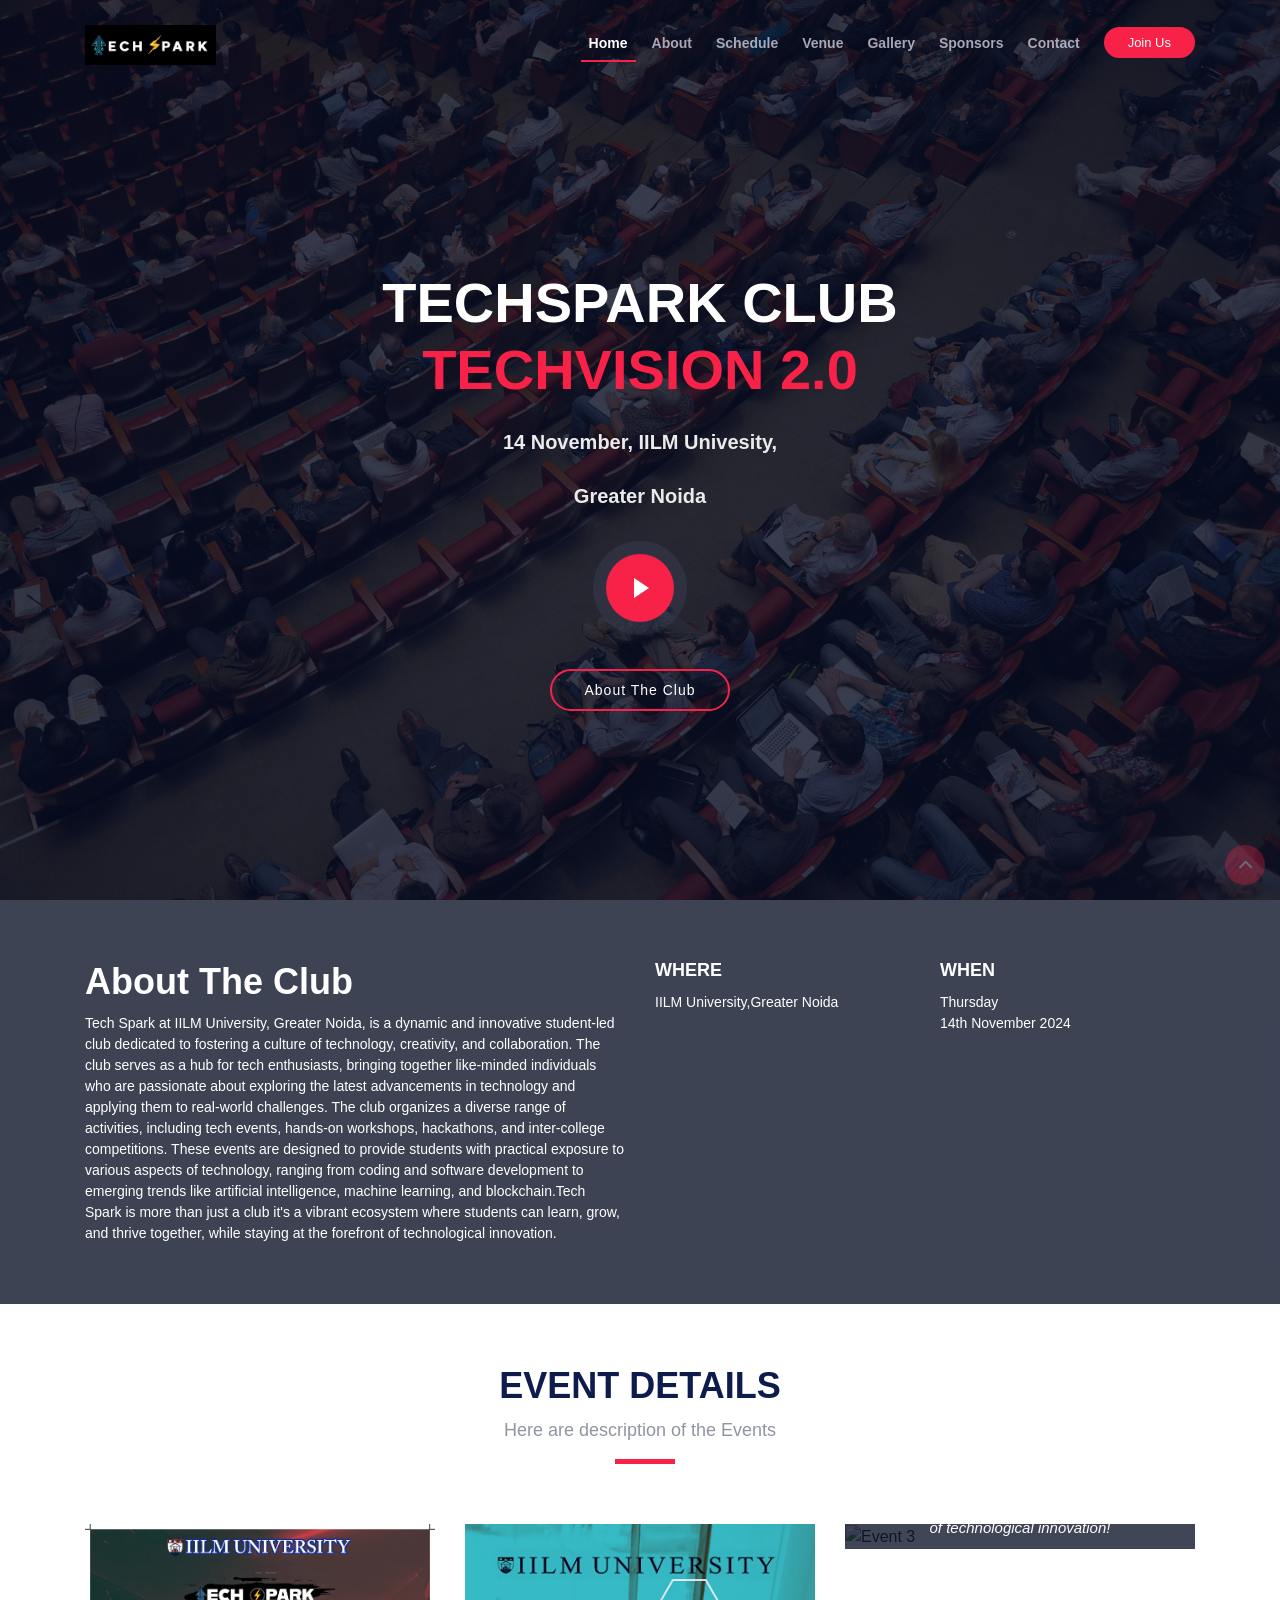
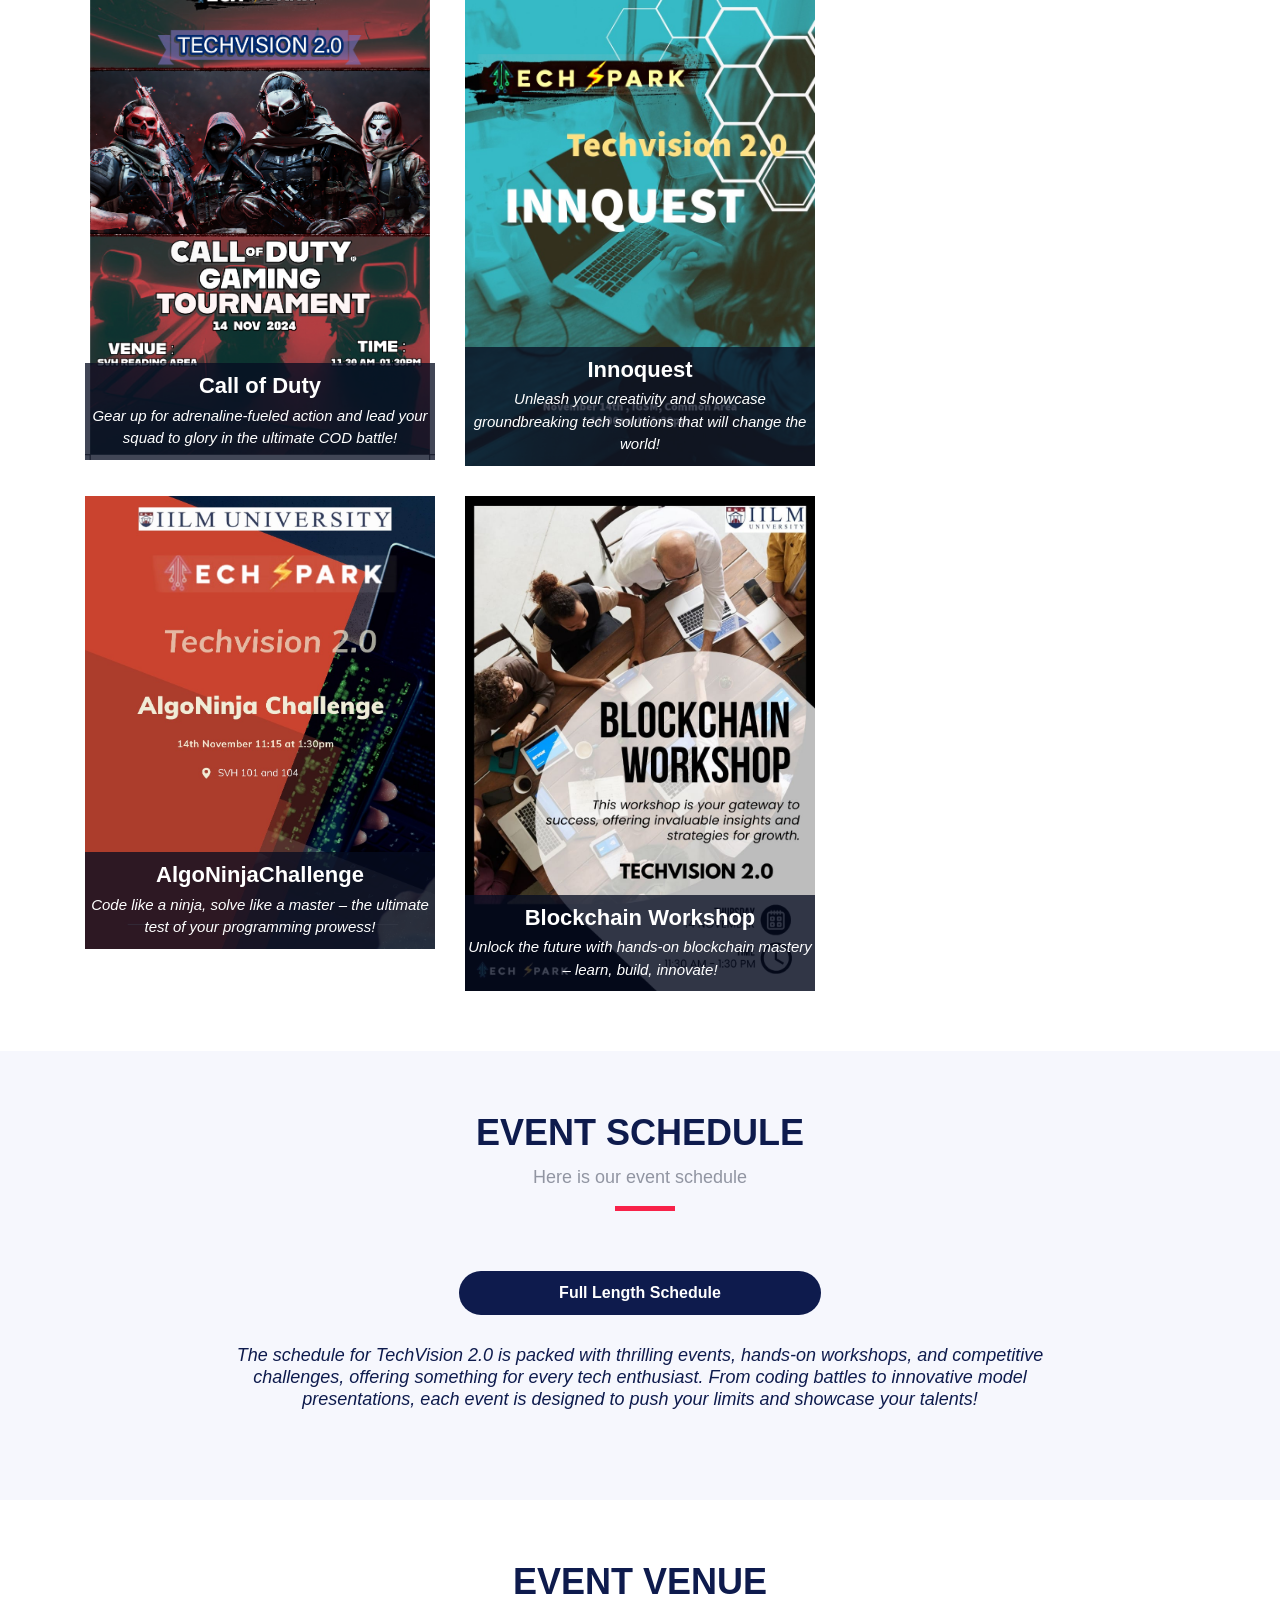
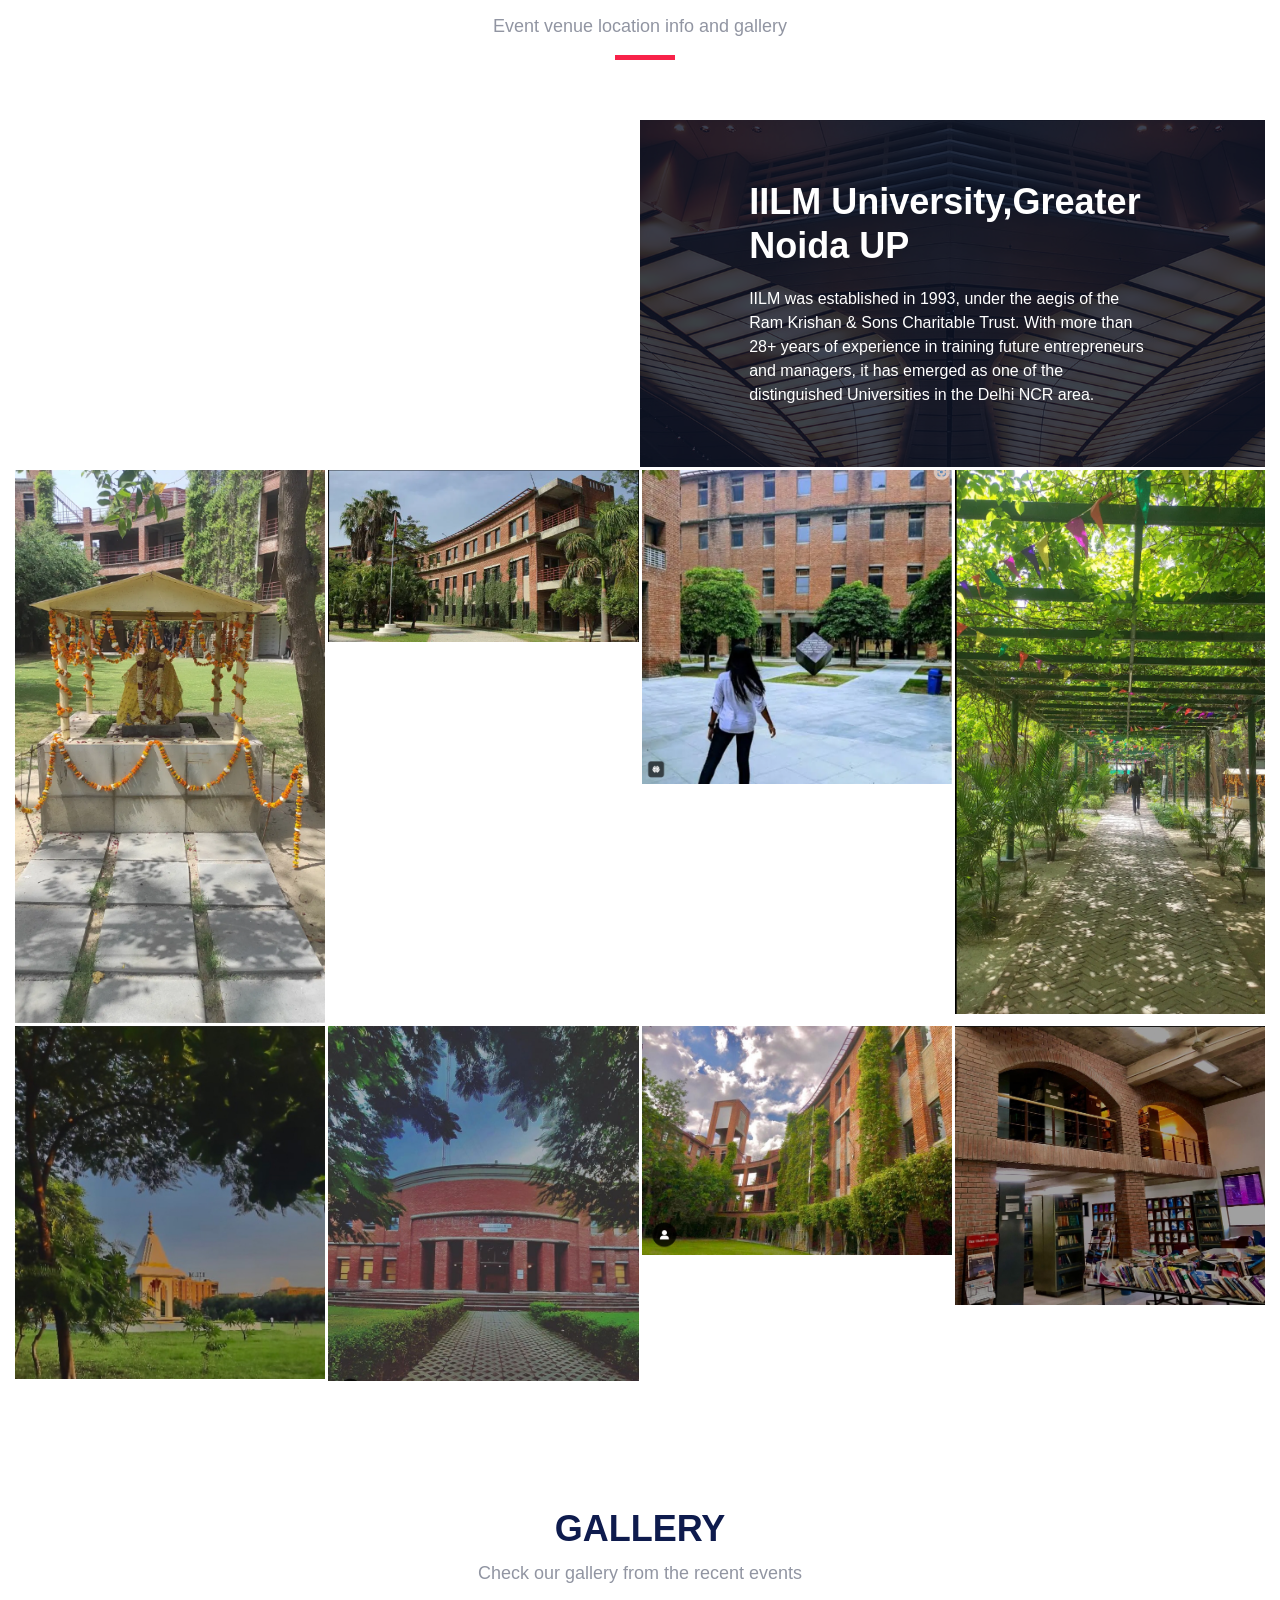
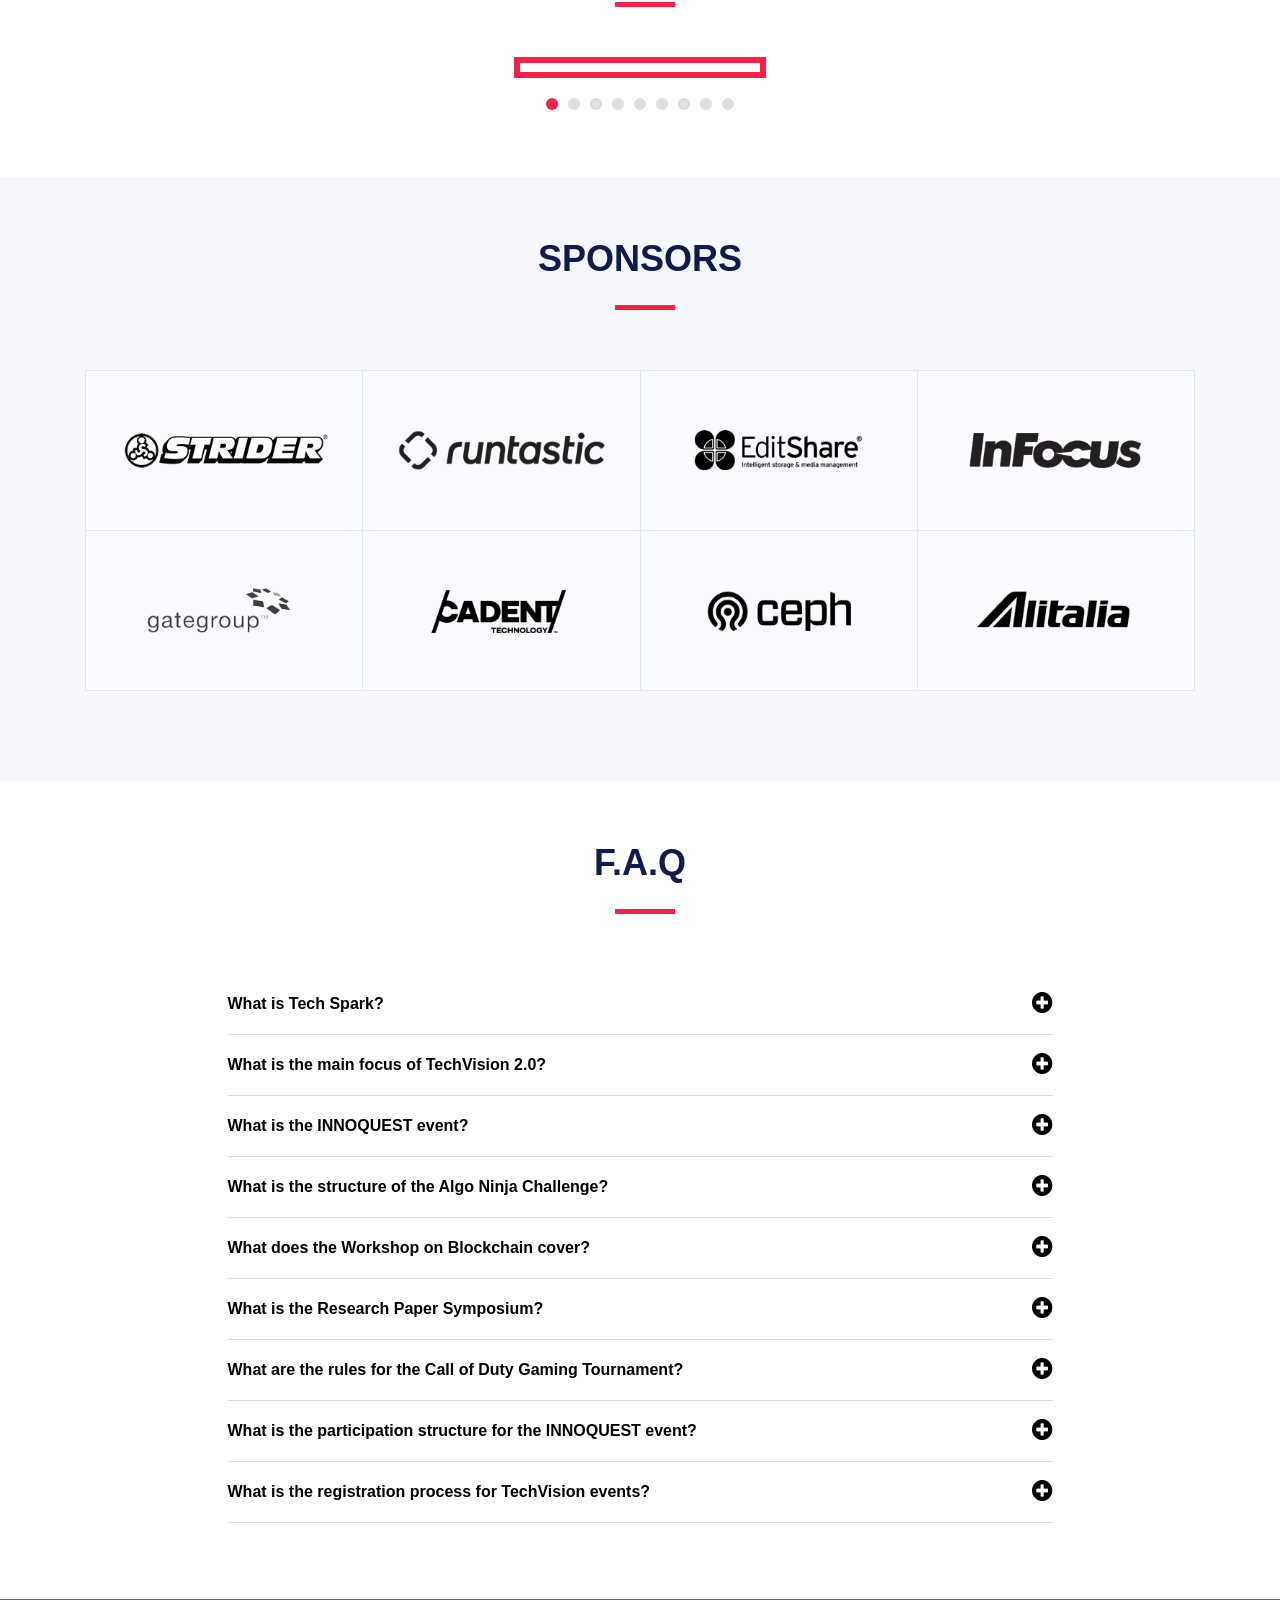
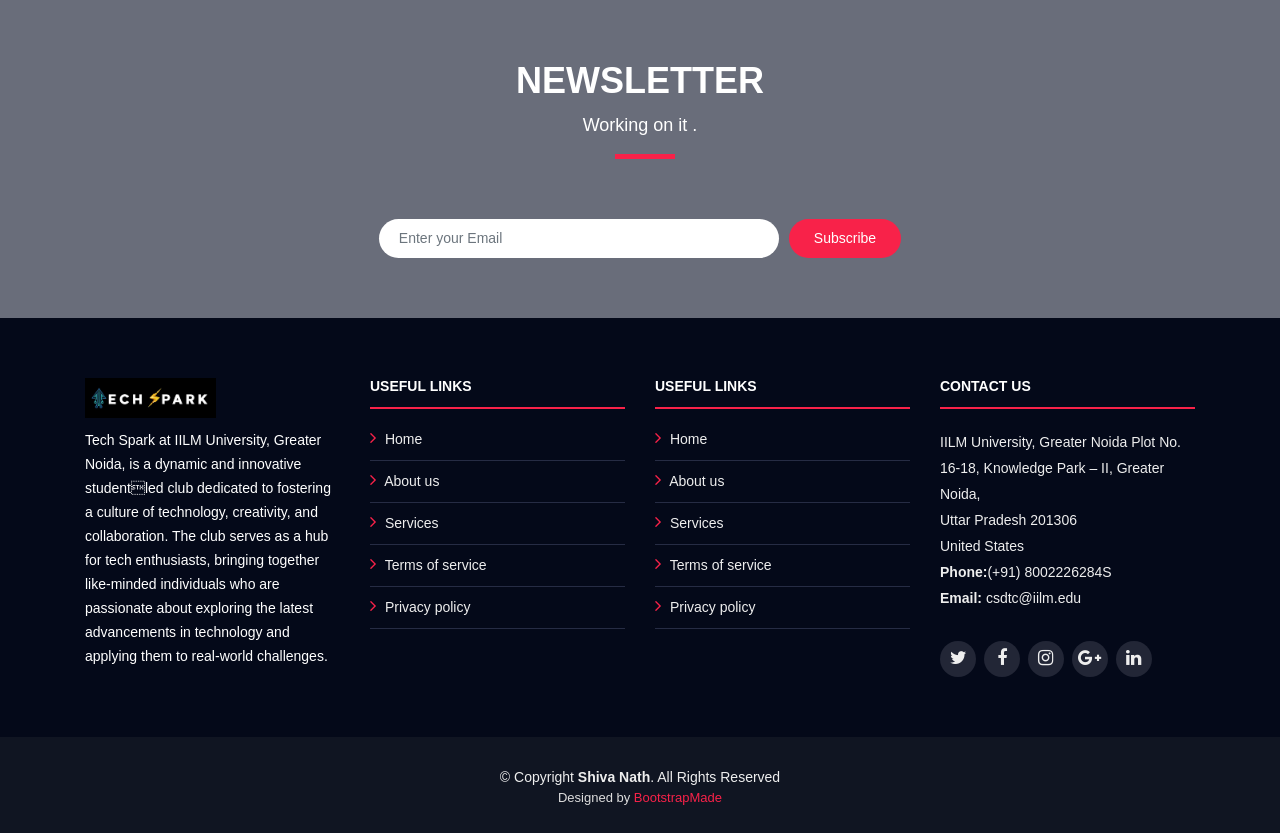
==== commit 55b8c080: "third changes" ====
--- a/index.html
+++ b/index.html
@@ -105,7 +105,7 @@
               like artificial intelligence, machine learning, and blockchain.Tech Spark is more 
               than just a club it's a vibrant ecosystem where students can learn, grow, and 
               thrive together, while staying at the forefront of technological innovation.
-              .</p>
+              </p>
           </div>
           <div class="col-lg-3">
             <h3>Where</h3>
--- a/css/style.css
+++ b/css/style.css
@@ -0,0 +1,1662 @@
+/*
+  Theme Name: TheEvent
+  Theme URL: https://bootstrapmade.com/theevent-conference-event-bootstrap-template/
+  Author: BootstrapMade.com
+  License: https://bootstrapmade.com/license/
+*/
+
+/*--------------------------------------------------------------
+# General
+--------------------------------------------------------------*/
+
+body {
+    background: #fff;
+    color: #2f3138;
+    font-family: "Open Sans", sans-serif;
+  }
+  
+  a {
+    color: #f82249;
+    transition: 0.5s;
+  }
+  
+  a:hover,
+  a:active,
+  a:focus {
+    color: #f8234a;
+    outline: none;
+    text-decoration: none;
+  }
+  
+  p {
+    padding: 0;
+    margin: 0 0 30px 0;
+  }
+  
+  h1,
+  h2,
+  h3,
+  h4,
+  h5,
+  h6 {
+    font-family: "Raleway", sans-serif;
+    font-weight: 400;
+    margin: 0 0 20px 0;
+    padding: 0;
+    color: #0e1b4d;
+  }
+  
+  .main-page {
+    margin-top: 70px;
+  }
+  
+  .wow {
+    visibility: hidden;
+  }
+  
+  /* Prelaoder */
+  
+  #preloader {
+    position: fixed;
+    left: 0;
+    top: 0;
+    z-index: 999;
+    width: 100%;
+    height: 100%;
+    overflow: visible;
+    background: #fff url("../img/preloader.svg") no-repeat center center;
+  }
+  
+  /* Back to top button */
+  
+  .back-to-top {
+    position: fixed;
+    display: none;
+    background: #f82249;
+    color: #fff;
+    width: 40px;
+    height: 40px;
+    text-align: center;
+    border-radius: 50px;
+    right: 15px;
+    bottom: 15px;
+    transition: background 0.5s ease-in-out;
+  }
+  
+  .back-to-top i {
+    font-size: 24px;
+    padding-top: 6px;
+  }
+  
+  .back-to-top:focus {
+    background: #e0072f;
+    color: #fff;
+    outline: none;
+  }
+  
+  .back-to-top:hover {
+    background: #e0072f;
+    color: #fff;
+  }
+  
+  /* Sections Header
+  --------------------------------*/
+  
+  .section-header {
+    margin-bottom: 60px;
+    position: relative;
+    padding-bottom: 20px;
+  }
+  
+  .section-header::before {
+    content: '';
+    position: absolute;
+    display: block;
+    width: 60px;
+    height: 5px;
+    background: #f82249;
+    bottom: 0;
+    left: calc(50% - 25px);
+  }
+  
+  .section-header h2 {
+    font-size: 36px;
+    text-transform: uppercase;
+    text-align: center;
+    font-weight: 700;
+    margin-bottom: 10px;
+  }
+  
+  .section-header p {
+    text-align: center;
+    padding: 0;
+    margin: 0;
+    font-size: 18px;
+    font-weight: 500;
+    color: #9195a2;
+  }
+  
+  .section-with-bg {
+    background-color: #f6f7fd;
+  }
+  
+  /*--------------------------------------------------------------
+  # Header
+  --------------------------------------------------------------*/
+  
+  #header {
+    height: 90px;
+    padding: 25px 0;
+    position: fixed;
+    left: 0;
+    top: 0;
+    right: 0;
+    transition: all 0.5s;
+    z-index: 997;
+  }
+  
+  #header.header-scrolled,
+  #header.header-fixed {
+    background: rgba(6, 12, 34, 0.98);
+    height: 70px;
+    padding: 15px 0;
+    transition: all 0.5s;
+  }
+  
+  #header #logo h1 {
+    font-size: 36px;
+    margin: 0;
+    padding: 6px 0;
+    line-height: 1;
+    font-family: "Raleway", sans-serif;
+    font-weight: 700;
+    letter-spacing: 3px;
+    text-transform: uppercase;
+  }
+  
+  #header #logo h1 span {
+    color: #f82249;
+  }
+  
+  #header #logo h1 a,
+  #header #logo h1 a:hover {
+    color: #fff;
+  }
+  
+  #header #logo img {
+    padding: 0;
+    margin: 0;
+    max-height: 40px;
+  }
+  
+  /*--------------------------------------------------------------
+  # Navigation Menu
+  --------------------------------------------------------------*/
+  
+  /* Nav Menu Essentials */
+  
+  .nav-menu,
+  .nav-menu * {
+    margin: 0;
+    padding: 0;
+    list-style: none;
+  }
+  
+  .nav-menu ul {
+    position: absolute;
+    display: none;
+    top: 100%;
+    left: 0;
+    z-index: 99;
+  }
+  
+  .nav-menu li {
+    position: relative;
+    white-space: nowrap;
+  }
+  
+  .nav-menu > li {
+    float: left;
+  }
+  
+  .nav-menu li:hover > ul,
+  .nav-menu li.sfHover > ul {
+    display: block;
+  }
+  
+  .nav-menu ul ul {
+    top: 0;
+    left: 100%;
+  }
+  
+  .nav-menu ul li {
+    min-width: 180px;
+  }
+  
+  /* Nav Menu Arrows */
+  
+  .sf-arrows .sf-with-ul {
+    padding-right: 30px;
+  }
+  
+  .sf-arrows .sf-with-ul:after {
+    content: "\f107";
+    position: absolute;
+    right: 15px;
+    font-family: FontAwesome;
+    font-style: normal;
+    font-weight: normal;
+  }
+  
+  .sf-arrows ul .sf-with-ul:after {
+    content: "\f105";
+  }
+  
+  /* Nav Meu Container */
+  
+  #nav-menu-container {
+    float: right;
+    margin: 0;
+  }
+  
+  /* Nav Meu Styling */
+  
+  .nav-menu a {
+    padding: 8px;
+    text-decoration: none;
+    display: inline-block;
+    color: rgba(202, 206, 221, 0.8);
+    font-family: "Raleway", sans-serif;
+    font-weight: 600;
+    font-size: 14px;
+    outline: none;
+  }
+  
+  .nav-menu .menu-active a,
+  .nav-menu a:hover {
+    color: #fff;
+  }
+  
+  .nav-menu > li {
+    margin-left: 8px;
+  }
+  
+  .nav-menu > li > a:before {
+    content: "";
+    position: absolute;
+    width: 0;
+    height: 2px;
+    bottom: 0;
+    left: 0;
+    background-color: #f82249;
+    visibility: hidden;
+    transition: all 0.3s ease-in-out 0s;
+  }
+  
+  .nav-menu a:hover:before,
+  .nav-menu li:hover > a:before,
+  .nav-menu .menu-active > a:before {
+    visibility: visible;
+    width: 100%;
+  }
+  
+  .nav-menu li.buy-tickets a {
+    color: #fff;
+    background: #f82249;
+    padding: 7px 22px;
+    border-radius: 50px;
+    border: 2px solid #f82249;
+    transition: all ease-in-out 0.3s;
+    font-weight: 500;
+    margin-left: 8px;
+    margin-top: 2px;
+    line-height: 1;
+    font-size: 13px;
+  }
+  
+  .nav-menu li.buy-tickets a:hover {
+    background: none;
+  }
+  
+  .nav-menu li.buy-tickets:hover a:before,
+  .nav-menu li.buy-tickets.menu-active a:before {
+    visibility: hidden;
+  }
+  
+  .nav-menu ul {
+    margin: 4px 0 0 0;
+    padding: 10px;
+    box-shadow: 0px 0px 30px rgba(127, 137, 161, 0.25);
+    background: #fff;
+    border-radius: 3px;
+  }
+  
+  .nav-menu ul li {
+    transition: 0.3s;
+  }
+  
+  .nav-menu ul li a {
+    padding: 10px;
+    color: #060c22;
+    transition: 0.3s;
+    display: block;
+    font-size: 13px;
+    text-transform: none;
+    border-radius: 3px;
+  }
+  
+  .nav-menu ul li:hover > a {
+    background: #f82249;
+    color: #fff;
+  }
+  
+  .nav-menu ul ul {
+    margin: 0;
+  }
+  
+  /* Mobile Nav Toggle */
+  
+  #mobile-nav-toggle {
+    position: fixed;
+    right: 0;
+    top: 0;
+    z-index: 999;
+    margin: 15px 15px 0 0;
+    border: 0;
+    background: none;
+    font-size: 24px;
+    display: none;
+    transition: all 0.4s;
+    outline: none;
+    cursor: pointer;
+  }
+  
+  #mobile-nav-toggle i {
+    color: #fff;
+  }
+  
+  /* Mobile Nav Styling */
+  
+  #mobile-nav {
+    position: fixed;
+    top: 0;
+    padding-top: 18px;
+    bottom: 0;
+    z-index: 998;
+    background: rgba(6, 12, 34, 0.9);
+    left: -260px;
+    width: 260px;
+    overflow-y: auto;
+    transition: 0.4s;
+  }
+  
+  #mobile-nav ul {
+    padding: 0;
+    margin: 0;
+    list-style: none;
+  }
+  
+  #mobile-nav ul li {
+    position: relative;
+  }
+  
+  #mobile-nav ul li a {
+    color: #fff;
+    font-size: 17px;
+    overflow: hidden;
+    padding: 10px 22px 10px 15px;
+    position: relative;
+    text-decoration: none;
+    width: 100%;
+    display: block;
+    outline: none;
+  }
+  
+  #mobile-nav ul li a:hover {
+    color: #f82249;
+  }
+  
+  #mobile-nav ul li li {
+    padding-left: 30px;
+  }
+  
+  #mobile-nav ul .menu-has-children i {
+    position: absolute;
+    right: 0;
+    z-index: 99;
+    padding: 15px;
+    cursor: pointer;
+    color: #fff;
+  }
+  
+  #mobile-nav ul .menu-has-children i.fa-chevron-up {
+    color: #f82249;
+  }
+  
+  #mobile-nav ul .menu-item-active {
+    color: #f82249;
+  }
+  
+  #mobile-body-overly {
+    width: 100%;
+    height: 100%;
+    z-index: 997;
+    top: 0;
+    left: 0;
+    position: fixed;
+    background: rgba(6, 12, 34, 0.8);
+    display: none;
+  }
+  
+  /* Mobile Nav body classes */
+  
+  body.mobile-nav-active {
+    overflow: hidden;
+  }
+  
+  body.mobile-nav-active #mobile-nav {
+    left: 0;
+  }
+  
+  body.mobile-nav-active #mobile-nav-toggle {
+    color: #fff;
+  }
+  
+  /*--------------------------------------------------------------
+  # Intro Section
+  --------------------------------------------------------------*/
+  
+  #intro {
+    width: 100%;
+    height: 100vh;
+    background: url(../img/intro-bg.jpg) top center;
+    background-size: cover;
+    overflow: hidden;
+    position: relative;
+  }
+  
+  #intro:before {
+    content: "";
+    background: rgba(6, 12, 34, 0.8);
+    position: absolute;
+    bottom: 0;
+    top: 0;
+    left: 0;
+    right: 0;
+  }
+  
+  #intro .intro-container {
+    position: absolute;
+    bottom: 0;
+    left: 0;
+    top: 90px;
+    right: 0;
+    display: -webkit-box;
+    display: -ms-flexbox;
+    display: flex;
+    -webkit-box-pack: center;
+    -ms-flex-pack: center;
+    justify-content: center;
+    -webkit-box-align: center;
+    -ms-flex-align: center;
+    align-items: center;
+    -webkit-box-orient: vertical;
+    -webkit-box-direction: normal;
+    -ms-flex-direction: column;
+    flex-direction: column;
+    text-align: center;
+    padding: 0 15px;
+  }
+  
+  #intro h1 {
+    color: #fff;
+    font-family: "Raleway", sans-serif;
+    font-size: 56px;
+    font-weight: 600;
+    text-transform: uppercase;
+  }
+  
+  #intro h1 span {
+    color: #f82249;
+  }
+  
+  #intro p {
+    color: #ebebeb;
+    font-weight: 700;
+    font-size: 20px;
+  }
+  
+  #intro .play-btn {
+    width: 94px;
+    height: 94px;
+    background: radial-gradient(#f82249 50%, rgba(101, 111, 150, 0.15) 52%);
+    border-radius: 50%;
+    display: block;
+    position: relative;
+    overflow: hidden;
+  }
+  
+  #intro .play-btn::after {
+    content: '';
+    position: absolute;
+    left: 50%;
+    top: 50%;
+    -webkit-transform: translateX(-40%) translateY(-50%);
+    transform: translateX(-40%) translateY(-50%);
+    width: 0;
+    height: 0;
+    border-top: 10px solid transparent;
+    border-bottom: 10px solid transparent;
+    border-left: 15px solid #fff;
+    z-index: 100;
+    transition: all 400ms cubic-bezier(0.55, 0.055, 0.675, 0.19);
+  }
+  
+  #intro .play-btn:before {
+    content: '';
+    position: absolute;
+    width: 120px;
+    height: 120px;
+    -webkit-animation-delay: 0s;
+    animation-delay: 0s;
+    -webkit-animation: pulsate-btn 2s;
+    animation: pulsate-btn 2s;
+    -webkit-animation-direction: forwards;
+    animation-direction: forwards;
+    -webkit-animation-iteration-count: infinite;
+    animation-iteration-count: infinite;
+    -webkit-animation-timing-function: steps;
+    animation-timing-function: steps;
+    opacity: 1;
+    border-radius: 50%;
+    border: 2px solid rgba(163, 163, 163, 0.4);
+    top: -15%;
+    left: -15%;
+    background: rgba(198, 16, 0, 0);
+  }
+  
+  #intro .play-btn:hover::after {
+    border-left: 15px solid #f82249;
+    -webkit-transform: scale(20);
+    transform: scale(20);
+  }
+  
+  #intro .play-btn:hover::before {
+    content: '';
+    position: absolute;
+    left: 50%;
+    top: 50%;
+    -webkit-transform: translateX(-40%) translateY(-50%);
+    transform: translateX(-40%) translateY(-50%);
+    width: 0;
+    height: 0;
+    border: none;
+    border-top: 10px solid transparent;
+    border-bottom: 10px solid transparent;
+    border-left: 15px solid #fff;
+    z-index: 200;
+    -webkit-animation: none;
+    animation: none;
+    border-radius: 0;
+  }
+  
+  #intro .about-btn {
+    font-family: "Raleway", sans-serif;
+    font-weight: 500;
+    font-size: 14px;
+    letter-spacing: 1px;
+    display: inline-block;
+    padding: 12px 32px;
+    border-radius: 50px;
+    transition: 0.5s;
+    line-height: 1;
+    margin: 10px;
+    color: #fff;
+    -webkit-animation-delay: 0.8s;
+    animation-delay: 0.8s;
+    border: 2px solid #f82249;
+  }
+  
+  #intro .about-btn:hover {
+    background: #f82249;
+    color: #fff;
+  }
+  
+  @-webkit-keyframes pulsate-btn {
+    0% {
+      -webkit-transform: scale(0.6, 0.6);
+      transform: scale(0.6, 0.6);
+      opacity: 1;
+    }
+  
+    100% {
+      -webkit-transform: scale(1, 1);
+      transform: scale(1, 1);
+      opacity: 0;
+    }
+  }
+  
+  @keyframes pulsate-btn {
+    0% {
+      -webkit-transform: scale(0.6, 0.6);
+      transform: scale(0.6, 0.6);
+      opacity: 1;
+    }
+  
+    100% {
+      -webkit-transform: scale(1, 1);
+      transform: scale(1, 1);
+      opacity: 0;
+    }
+  }
+  
+  /*--------------------------------------------------------------
+  # About Section
+  --------------------------------------------------------------*/
+  
+  #about {
+    background: url("../img/about-bg.jpg");
+    background-size: cover;
+    overflow: hidden;
+    position: relative;
+    color: #fff;
+    padding: 60px 0 40px 0;
+  }
+  
+  #about:before {
+    content: "";
+    background: rgba(13, 20, 41, 0.8);
+    position: absolute;
+    bottom: 0;
+    top: 0;
+    left: 0;
+    right: 0;
+  }
+  
+  #about h2 {
+    font-size: 36px;
+    font-weight: bold;
+    margin-bottom: 10px;
+    color: #fff;
+  }
+  
+  #about h3 {
+    font-size: 18px;
+    font-weight: bold;
+    text-transform: uppercase;
+    margin-bottom: 10px;
+    color: #fff;
+  }
+  
+  #about p {
+    font-size: 14px;
+    margin-bottom: 20px;
+    color: #fff;
+  }
+  
+  /*--------------------------------------------------------------
+  # Speakers Section
+  --------------------------------------------------------------*/
+  
+  #speakers {
+    padding: 60px 0 30px 0;
+  }
+  
+  #speakers .speaker {
+    position: relative;
+    overflow: hidden;
+    margin-bottom: 30px;
+  }
+  
+  #speakers .speaker .details {
+    background: rgba(6, 12, 34, 0.76);
+    position: absolute;
+    left: 0;
+    bottom: -30px;
+    right: 0;
+    text-align: center;
+    padding-top: 10px;
+    transition: all 300ms cubic-bezier(0.645, 0.045, 0.355, 1);
+  }
+  
+  #speakers .speaker .details h3 {
+    color: #fff;
+    font-size: 22px;
+    font-weight: 600;
+    margin-bottom: 5px;
+  }
+  
+  #speakers .speaker .details p {
+    color: #fff;
+    font-size: 15px;
+    margin-bottom: 10px;
+    font-style: italic;
+  }
+  
+  #speakers .speaker .details .social {
+    height: 30px;
+  }
+  
+  #speakers .speaker .details a {
+    color: #fff;
+  }
+  
+  #speakers .speaker .details a:hover {
+    color: #f82249;
+  }
+  
+  #speakers .speaker:hover .details {
+    bottom: 0;
+  }
+  
+  #speakers-details {
+    padding: 60px 0;
+  }
+  
+  #speakers-details .details h2 {
+    color: #112363;
+    font-size: 28px;
+    font-weight: 700;
+    margin-bottom: 10px;
+  }
+  
+  #speakers-details .details .social {
+    margin-bottom: 15px;
+  }
+  
+  #speakers-details .details .social a {
+    background: #e9edfb;
+    color: #112363;
+    line-height: 1;
+    display: inline-block;
+    text-align: center;
+    border-radius: 50%;
+    width: 36px;
+    height: 36px;
+    padding-top: 9px;
+  }
+  
+  #speakers-details .details .social a:hover {
+    background: #f82249;
+    color: #fff;
+  }
+  
+  #speakers-details .details .social a i {
+    font-size: 18px;
+  }
+  
+  #speakers-details .details p {
+    color: #112363;
+    font-size: 15px;
+    margin-bottom: 10px;
+  }
+  
+  /*--------------------------------------------------------------
+  # Schedule Section
+  --------------------------------------------------------------*/
+  
+  #schedule {
+    padding: 60px 0 60px 0;
+  }
+  
+  #schedule .nav-tabs {
+    text-align: center;
+    margin: auto;
+    display: block;
+    border-bottom: 0;
+    margin-bottom: 30px;
+  }
+  
+  #schedule .nav-tabs li {
+    display: inline-block;
+    margin-bottom: 0;
+  }
+  
+  #schedule .nav-tabs a {
+    border: none;
+    border-radius: 50px;
+    font-weight: 600;
+    background-color: #0e1b4d;
+    color: #fff;
+    padding: 10px 100px;
+  }
+  
+  #schedule .nav-tabs a.active {
+    background-color: #f82249;
+    color: #fff;
+  }
+  
+  #schedule .sub-heading {
+    text-align: center;
+    font-size: 18px;
+    font-style: italic;
+    margin: 0 auto 30px auto;
+  }
+  
+  #schedule .tab-pane {
+    transition: ease-in-out .2s;
+  }
+  
+  #schedule .schedule-item {
+    border-bottom: 1px solid #cad4f6;
+    padding-top: 15px;
+    padding-bottom: 15px;
+    transition: background-color ease-in-out 0.3s;
+  }
+  
+  #schedule .schedule-item:hover {
+    background-color: #fff;
+  }
+  
+  #schedule .schedule-item time {
+    padding-bottom: 5px;
+    display: inline-block;
+  }
+  
+  #schedule .schedule-item .speaker {
+    width: 60px;
+    height: 60px;
+    overflow: hidden;
+    border-radius: 50%;
+    float: left;
+    margin: 0 10px 10px 0;
+  }
+  
+  #schedule .schedule-item .speaker img {
+    height: 100%;
+    -webkit-transform: translateX(-50%);
+    transform: translateX(-50%);
+    margin-left: 50%;
+    transition: all ease-in-out 0.3s;
+  }
+  
+  #schedule .schedule-item h4 {
+    font-size: 18px;
+    font-weight: 600;
+    margin-bottom: 5px;
+  }
+  
+  #schedule .schedule-item h4 span {
+    font-style: italic;
+    color: #19328e;
+    font-weight: normal;
+    font-size: 16px;
+  }
+  
+  #schedule .schedule-item p {
+    font-style: italic;
+    color: #152b79;
+    margin-bottom: 0;
+  }
+  
+  /*--------------------------------------------------------------
+  # Venue Section
+  --------------------------------------------------------------*/
+  
+  #venue {
+    padding: 60px 0;
+  }
+  
+  #venue .container-fluid {
+    margin-bottom: 3px;
+  }
+  
+  #venue .venue-map iframe {
+    width: 100%;
+    height: 100%;
+    min-height: 300px;
+  }
+  
+  #venue .venue-info {
+    background: url("../img/venue-info-bg.jpg") top center no-repeat;
+    background-size: cover;
+    position: relative;
+    padding-top: 60px;
+    padding-bottom: 60px;
+  }
+  
+  #venue .venue-info:before {
+    content: "";
+    background: rgba(13, 20, 41, 0.8);
+    position: absolute;
+    bottom: 0;
+    top: 0;
+    left: 0;
+    right: 0;
+  }
+  
+  #venue .venue-info h3 {
+    font-size: 36px;
+    font-weight: 700;
+    color: #fff;
+  }
+  
+  #venue .venue-info p {
+    color: #fff;
+    margin-bottom: 0;
+  }
+  
+  #venue .venue-gallery-container {
+    padding-right: 12px;
+  }
+  
+  #venue .venue-gallery {
+    overflow: hidden;
+    border-right: 3px solid #fff;
+    border-bottom: 3px solid #fff;
+  }
+  
+  #venue .venue-gallery img {
+    transition: all ease-in-out 0.4s;
+  }
+  
+  #venue .venue-gallery:hover img {
+    -webkit-transform: scale(1.1);
+    transform: scale(1.1);
+  }
+  
+  /*--------------------------------------------------------------
+  # Hotels Section
+  --------------------------------------------------------------*/
+  
+  #hotels {
+    padding: 60px 0;
+  }
+  
+  #hotels .hotel {
+    border: 1px solid #e0e5fa;
+    background: #fff;
+    margin-bottom: 30px;
+  }
+  
+  #hotels .hotel:hover .hotel-img img {
+    -webkit-transform: scale(1.1);
+    transform: scale(1.1);
+  }
+  
+  #hotels .hotel-img {
+    overflow: hidden;
+    margin-bottom: 15px;
+  }
+  
+  #hotels .hotel-img img {
+    transition: 0.3s ease-in-out;
+  }
+  
+  #hotels h3 {
+    font-weight: 600;
+    font-size: 20px;
+    margin-bottom: 5px;
+    padding: 0 20px;
+  }
+  
+  #hotels a {
+    color: #152b79;
+  }
+  
+  #hotels a:hover {
+    color: #f82249;
+  }
+  
+  #hotels .stars {
+    padding: 0 20px;
+    margin-bottom: 5px;
+  }
+  
+  #hotels .stars i {
+    color: #ffc31d;
+  }
+  
+  #hotels p {
+    padding: 0 20px;
+    margin-bottom: 20px;
+    color: #060c22;
+    font-style: italic;
+    font-size: 15px;
+  }
+  
+  /*--------------------------------------------------------------
+  # Gallery Section
+  --------------------------------------------------------------*/
+  
+  #gallery {
+    padding: 60px;
+    overflow: hidden;
+  }
+  
+  #gallery .owl-nav,
+  #gallery .owl-dots {
+    margin-top: 25px;
+    text-align: center;
+  }
+  
+  #gallery .owl-item {
+    border-left: 2px solid #fff;
+    border-right: 2px solid #fff;
+  }
+  
+  #gallery .owl-dot {
+    display: inline-block;
+    margin: 0 5px;
+    width: 12px;
+    height: 12px;
+    border-radius: 50%;
+    background-color: #ddd;
+  }
+  
+  #gallery .owl-dot.active {
+    background-color: #f82249;
+  }
+  
+  #gallery .gallery-carousel .owl-stage-outer {
+    overflow: visible;
+  }
+  
+  #gallery .gallery-carousel .center {
+    border: 6px solid #f82249;
+    margin: -10px;
+    box-sizing: content-box;
+    padding: 4px;
+    background: #fff;
+    z-index: 1;
+  }
+  
+  /*--------------------------------------------------------------
+  # Sponsors Section
+  --------------------------------------------------------------*/
+  
+  #sponsors {
+    padding: 60px 0;
+  }
+  
+  #sponsors .sponsors-wrap {
+    border-top: 1px solid #e0e5fa;
+    border-left: 1px solid #e0e5fa;
+    margin-bottom: 30px;
+  }
+  
+  #sponsors .sponsor-logo {
+    padding: 30px;
+    display: -webkit-box;
+    display: -ms-flexbox;
+    display: flex;
+    -webkit-box-pack: center;
+    -ms-flex-pack: center;
+    justify-content: center;
+    -webkit-box-align: center;
+    -ms-flex-align: center;
+    align-items: center;
+    border-right: 1px solid #e0e5fa;
+    border-bottom: 1px solid #e0e5fa;
+    overflow: hidden;
+    background: rgba(255, 255, 255, 0.5);
+    height: 160px;
+  }
+  
+  #sponsors .sponsor-logo:hover img {
+    -webkit-transform: scale(1.2);
+    transform: scale(1.2);
+  }
+  
+  #sponsors img {
+    transition: all 0.4s ease-in-out;
+  }
+  
+  /*--------------------------------------------------------------
+  # F.A.Q Section
+  --------------------------------------------------------------*/
+  
+  #faq {
+    padding: 60px 0;
+  }
+  
+  #faq #faq-list {
+    padding: 0;
+    list-style: none;
+  }
+  
+  #faq #faq-list li {
+    border-bottom: 1px solid #ddd;
+  }
+  
+  #faq #faq-list a {
+    padding: 18px 0;
+    display: block;
+    position: relative;
+    font-family: "Raleway", sans-serif;
+    font-size: 16px;
+    line-height: 24px;
+    font-weight: 600;
+    padding-right: 20px;
+  }
+  
+  #faq #faq-list i {
+    font-size: 24px;
+    position: absolute;
+    right: 0;
+    top: 16px;
+  }
+  
+  #faq #faq-list p {
+    margin-bottom: 20px;
+  }
+  
+  #faq #faq-list a.collapse {
+    color: #f82249;
+  }
+  
+  #faq #faq-list a.collapsed {
+    color: #000;
+  }
+  
+  #faq #faq-list a.collapsed i::before {
+    content: "\f055" !important;
+  }
+  
+  /*--------------------------------------------------------------
+  # Subscribe Section
+  --------------------------------------------------------------*/
+  
+  #subscribe {
+    padding: 60px;
+    background: url(../img/subscribe-bg.jpg) center center no-repeat;
+    background-size: cover;
+    overflow: hidden;
+    position: relative;
+  }
+  
+  #subscribe:before {
+    content: "";
+    background: rgba(6, 12, 34, 0.6);
+    position: absolute;
+    bottom: 0;
+    top: 0;
+    left: 0;
+    right: 0;
+  }
+  
+  #subscribe .section-header h2,
+  #subscribe p {
+    color: #fff;
+  }
+  
+  #subscribe input {
+    background: #fff;
+    color: #060c22;
+    border: 0;
+    outline: none;
+    margin: 0;
+    padding: 9px 20px;
+    border-radius: 50px;
+    font-size: 14px;
+  }
+  
+  #subscribe button {
+    border: 0;
+    padding: 9px 25px;
+    cursor: pointer;
+    background: #f82249;
+    color: #fff;
+    transition: all 0.3s ease;
+    outline: none;
+    font-size: 14px;
+    border-radius: 50px;
+  }
+  
+  #subscribe button:hover {
+    background: #e0072f;
+  }
+  
+  /*--------------------------------------------------------------
+  # Buy Tickets Section
+  --------------------------------------------------------------*/
+  
+  #buy-tickets {
+    padding: 60px 0;
+  }
+  
+  #buy-tickets .card {
+    border: none;
+    border-radius: 5px;
+    transition: all  0.3s ease-in-out;
+    box-shadow: 0 10px 25px 0 rgba(6, 12, 34, 0.1);
+  }
+  
+  #buy-tickets .card:hover {
+    box-shadow: 0 10px 35px 0 rgba(6, 12, 34, 0.2);
+  }
+  
+  #buy-tickets .card hr {
+    margin: 25px 0;
+  }
+  
+  #buy-tickets .card .card-title {
+    margin: 10px 0;
+    font-size: 14px;
+    letter-spacing: 1px;
+    font-weight: bold;
+  }
+  
+  #buy-tickets .card .card-price {
+    font-size: 48px;
+    margin: 0;
+  }
+  
+  #buy-tickets .card ul li {
+    margin-bottom: 20px;
+  }
+  
+  #buy-tickets .card .text-muted {
+    opacity: 0.7;
+  }
+  
+  #buy-tickets .card .btn {
+    font-size: 15px;
+    border-radius: 50px;
+    padding: 10px 40px;
+    transition: all 0.2s;
+    background-color: #f82249;
+    border: 0;
+    color: #fff;
+  }
+  
+  #buy-tickets .card .btn:hover {
+    background-color: #e0072f;
+  }
+  
+  #buy-tickets #buy-ticket-modal input,
+  #buy-tickets #buy-ticket-modal select {
+    border-radius: 0;
+  }
+  
+  #buy-tickets #buy-ticket-modal .btn {
+    font-size: 15px;
+    border-radius: 50px;
+    padding: 10px 40px;
+    transition: all 0.2s;
+    background-color: #f82249;
+    border: 0;
+    color: #fff;
+  }
+  
+  #buy-tickets #buy-ticket-modal .btn:hover {
+    background-color: #e0072f;
+  }
+  
+  /*--------------------------------------------------------------
+  # Contact Section
+  --------------------------------------------------------------*/
+  
+  #contact {
+    padding: 60px 0;
+  }
+  
+  #contact .contact-info {
+    margin-bottom: 20px;
+    text-align: center;
+  }
+  
+  #contact .contact-info i {
+    font-size: 48px;
+    display: inline-block;
+    margin-bottom: 10px;
+    color: #f82249;
+  }
+  
+  #contact .contact-info address,
+  #contact .contact-info p {
+    margin-bottom: 0;
+    color: #112363;
+  }
+  
+  #contact .contact-info h3 {
+    font-size: 18px;
+    margin-bottom: 15px;
+    font-weight: bold;
+    text-transform: uppercase;
+    color: #112363;
+  }
+  
+  #contact .contact-info a {
+    color: #4869df;
+  }
+  
+  #contact .contact-info a:hover {
+    color: #f82249;
+  }
+  
+  #contact .contact-address,
+  #contact .contact-phone,
+  #contact .contact-email {
+    margin-bottom: 20px;
+  }
+  
+  #contact .form #sendmessage {
+    color: #f82249;
+    border: 1px solid #f82249;
+    display: none;
+    text-align: center;
+    padding: 15px;
+    font-weight: 600;
+    margin-bottom: 15px;
+  }
+  
+  #contact .form #errormessage {
+    color: red;
+    display: none;
+    border: 1px solid red;
+    text-align: center;
+    padding: 15px;
+    font-weight: 600;
+    margin-bottom: 15px;
+  }
+  
+  #contact .form #sendmessage.show,
+  #contact .form #errormessage.show,
+  #contact .form .show {
+    display: block;
+  }
+  
+  #contact .form .validation {
+    color: red;
+    display: none;
+    margin: 0 0 20px;
+    font-weight: 400;
+    font-size: 13px;
+  }
+  
+  #contact .form input,
+  #contact .form textarea {
+    padding: 10px 14px;
+    border-radius: 0;
+    box-shadow: none;
+    font-size: 15px;
+  }
+  
+  #contact .form button[type="submit"] {
+    background: #f82249;
+    border: 0;
+    padding: 10px 40px;
+    color: #fff;
+    transition: 0.4s;
+    border-radius: 50px;
+    cursor: pointer;
+  }
+  
+  #contact .form button[type="submit"]:hover {
+    background: #e0072f;
+  }
+  
+  /*--------------------------------------------------------------
+  # Footer
+  --------------------------------------------------------------*/
+  
+  #footer {
+    background: #101522;
+    padding: 0 0 25px 0;
+    color: #eee;
+    font-size: 14px;
+  }
+  
+  #footer .footer-top {
+    background: #040919;
+    padding: 60px 0 30px 0;
+  }
+  
+  #footer .footer-top .footer-info {
+    margin-bottom: 30px;
+  }
+  
+  #footer .footer-top .footer-info h3 {
+    font-size: 26px;
+    margin: 0 0 20px 0;
+    padding: 2px 0 2px 0;
+    line-height: 1;
+    font-family: "Raleway", sans-serif;
+    font-weight: 700;
+    color: #fff;
+  }
+  
+  #footer .footer-top .footer-info img {
+    height: 40px;
+    margin-bottom: 10px;
+  }
+  
+  #footer .footer-top .footer-info p {
+    font-size: 14px;
+    line-height: 24px;
+    margin-bottom: 0;
+    font-family: "Raleway", sans-serif;
+    color: #fff;
+  }
+  
+  #footer .footer-top .social-links a {
+    font-size: 18px;
+    display: inline-block;
+    background: #222636;
+    color: #eee;
+    line-height: 1;
+    padding: 8px 0;
+    margin-right: 4px;
+    border-radius: 50%;
+    text-align: center;
+    width: 36px;
+    height: 36px;
+    transition: 0.3s;
+  }
+  
+  #footer .footer-top .social-links a:hover {
+    background: #f82249;
+    color: #fff;
+  }
+  
+  #footer .footer-top h4 {
+    font-size: 14px;
+    font-weight: bold;
+    color: #fff;
+    text-transform: uppercase;
+    position: relative;
+    padding-bottom: 12px;
+    border-bottom: 2px solid #f82249;
+  }
+  
+  #footer .footer-top .footer-links {
+    margin-bottom: 30px;
+  }
+  
+  #footer .footer-top .footer-links ul {
+    list-style: none;
+    padding: 0;
+    margin: 0;
+  }
+  
+  #footer .footer-top .footer-links ul i {
+    padding-right: 5px;
+    color: #f82249;
+    font-size: 18px;
+  }
+  
+  #footer .footer-top .footer-links ul li {
+    border-bottom: 1px solid #262c44;
+    padding: 10px 0;
+  }
+  
+  #footer .footer-top .footer-links ul li:first-child {
+    padding-top: 0;
+  }
+  
+  #footer .footer-top .footer-links ul a {
+    color: #eee;
+  }
+  
+  #footer .footer-top .footer-links ul a:hover {
+    color: #f82249;
+  }
+  
+  #footer .footer-top .footer-contact {
+    margin-bottom: 30px;
+  }
+  
+  #footer .footer-top .footer-contact p {
+    line-height: 26px;
+  }
+  
+  #footer .footer-top .footer-newsletter {
+    margin-bottom: 30px;
+  }
+  
+  #footer .footer-top .footer-newsletter input[type="email"] {
+    border: 0;
+    padding: 6px 8px;
+    width: 65%;
+  }
+  
+  #footer .footer-top .footer-newsletter input[type="submit"] {
+    background: #f82249;
+    border: 0;
+    width: 35%;
+    padding: 6px 0;
+    text-align: center;
+    color: #fff;
+    transition: 0.3s;
+    cursor: pointer;
+  }
+  
+  #footer .footer-top .footer-newsletter input[type="submit"]:hover {
+    background: #e0072f;
+  }
+  
+  #footer .copyright {
+    text-align: center;
+    padding-top: 30px;
+  }
+  
+  #footer .credits {
+    text-align: center;
+    font-size: 13px;
+    color: #ddd;
+  }
+  
+  /*--------------------------------------------------------------
+  # Responsive Media Queries
+  --------------------------------------------------------------*/
+  
+  @media (min-width: 767px) {
+    #subscribe input {
+      min-width: 400px;
+    }
+  }
+  
+  @media (min-width: 768px) {
+    #contact .contact-address,
+    #contact .contact-phone,
+    #contact .contact-email {
+      padding: 20px 0;
+    }
+  
+    #contact .contact-phone {
+      border-left: 1px solid #ddd;
+      border-right: 1px solid #ddd;
+    }
+  }
+  
+  @media (min-width: 991px) {
+    #schedule .sub-heading {
+      width: 75%;
+    }
+  }
+  
+  @media (min-width: 1024px) {
+    #intro {
+      background-attachment: fixed;
+    }
+  
+    #about {
+      background-attachment: fixed;
+    }
+  
+    #subscribe {
+      background-attachment: fixed;
+    }
+  }
+  
+  @media (max-width: 1199px) {
+    #header .container {
+      max-width: 100%;
+    }
+  
+    .nav-menu a {
+      padding: 8px 4px;
+    }
+  }
+  
+  @media (max-width: 991px) {
+    #header {
+      background: rgba(6, 12, 34, 0.98);
+      height: 70px;
+      padding: 15px 0;
+      transition: all 0.5s;
+    }
+  
+    #nav-menu-container {
+      display: none;
+    }
+  
+    #mobile-nav-toggle {
+      display: inline;
+    }
+  
+    #intro .intro-container {
+      top: 70px;
+    }
+  
+    #intro h1 {
+      font-size: 34px;
+    }
+  
+    #intro p {
+      font-size: 16px;
+    }
+  
+    #schedule .nav-tabs a {
+      padding: 8px 60px;
+    }
+  }
+  
+  @media (max-width: 768px) {
+    .back-to-top {
+      bottom: 15px;
+    }
+  
+    #faq #faq-list a {
+      font-size: 18px;
+    }
+  
+    #faq #faq-list i {
+      top: 13px;
+    }
+  }
+  
+  @media (max-width: 767px) {
+    #schedule .nav-tabs a {
+      padding: 8px 50px;
+    }
+  }
+  
+  @media (max-width: 574px) {
+    #venue .venue-info h3 {
+      font-size: 24px;
+    }
+  }
+  
+  @media (max-width: 480px) {
+    #schedule .nav-tabs a {
+      padding: 8px 30px;
+    }
+  }
+  
+  @media (max-width: 460px) {
+    #subscribe button {
+      margin-top: 10px;
+    }
+  }
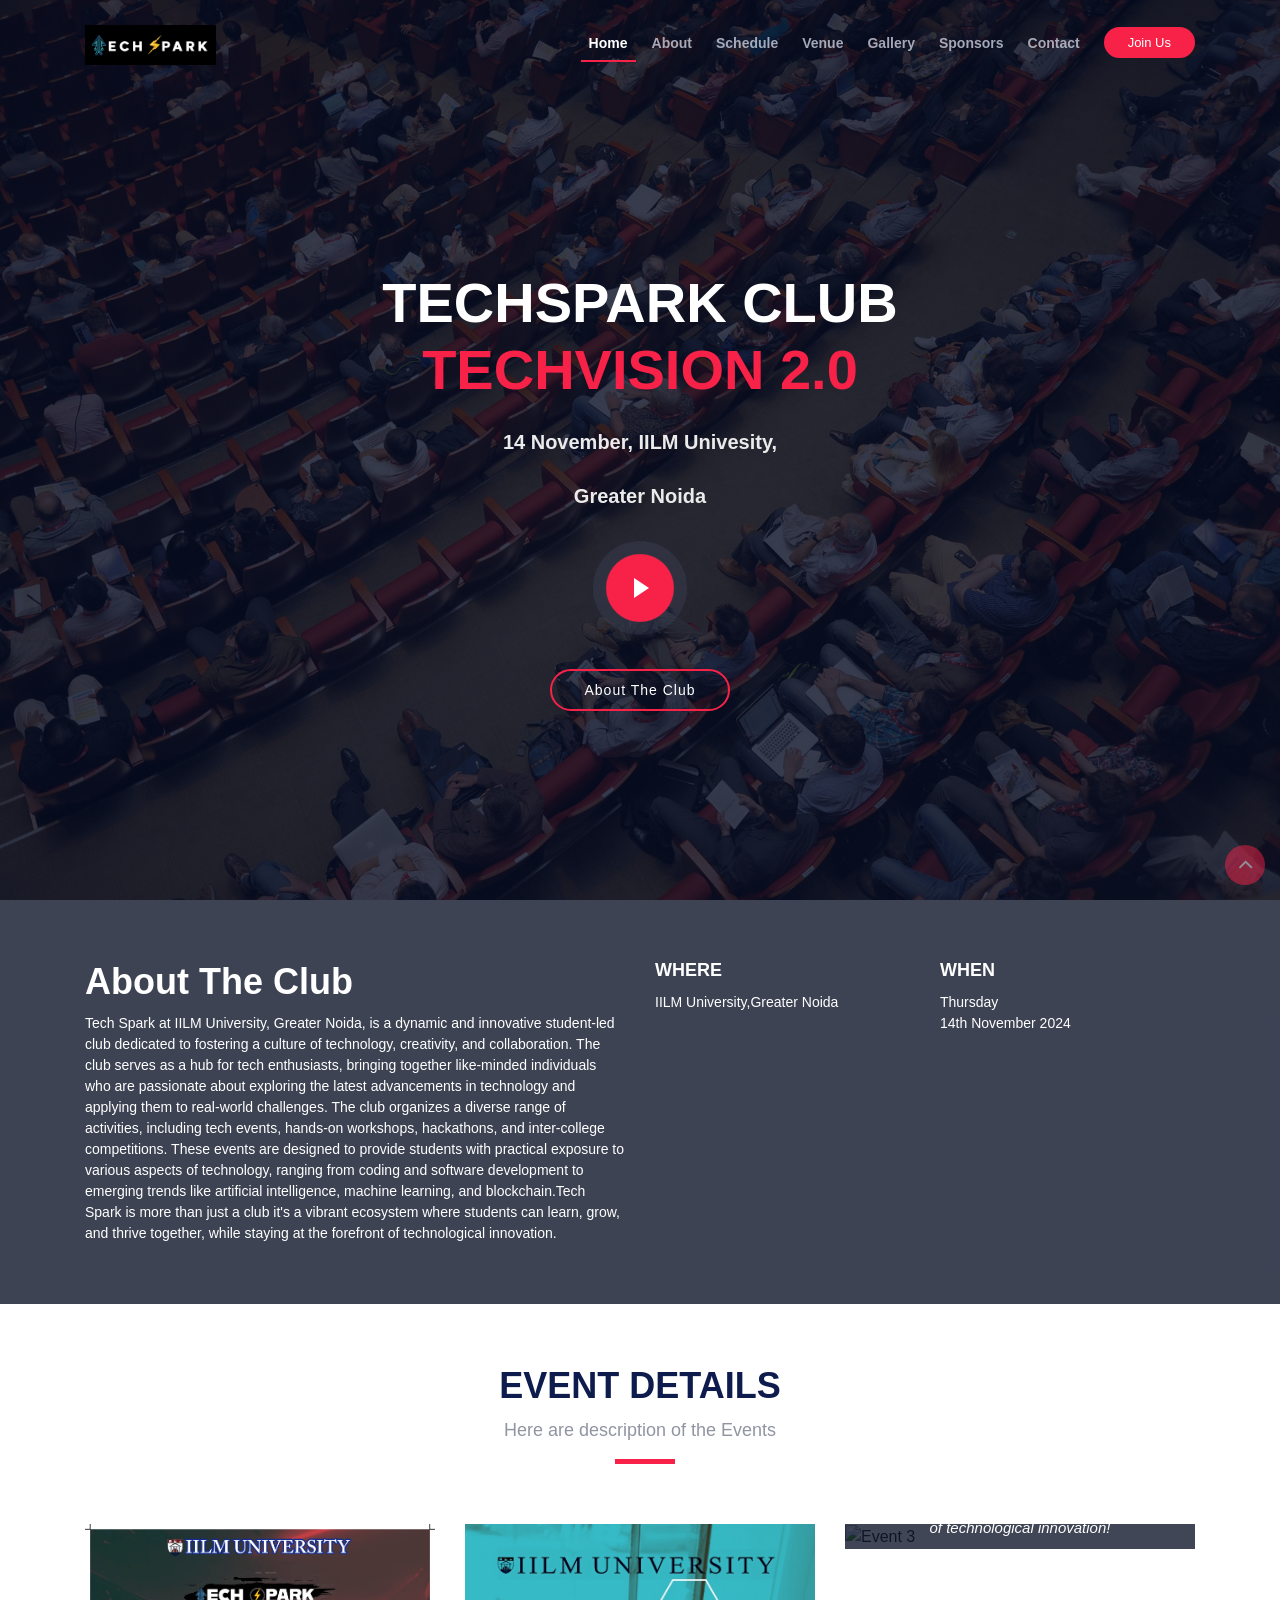
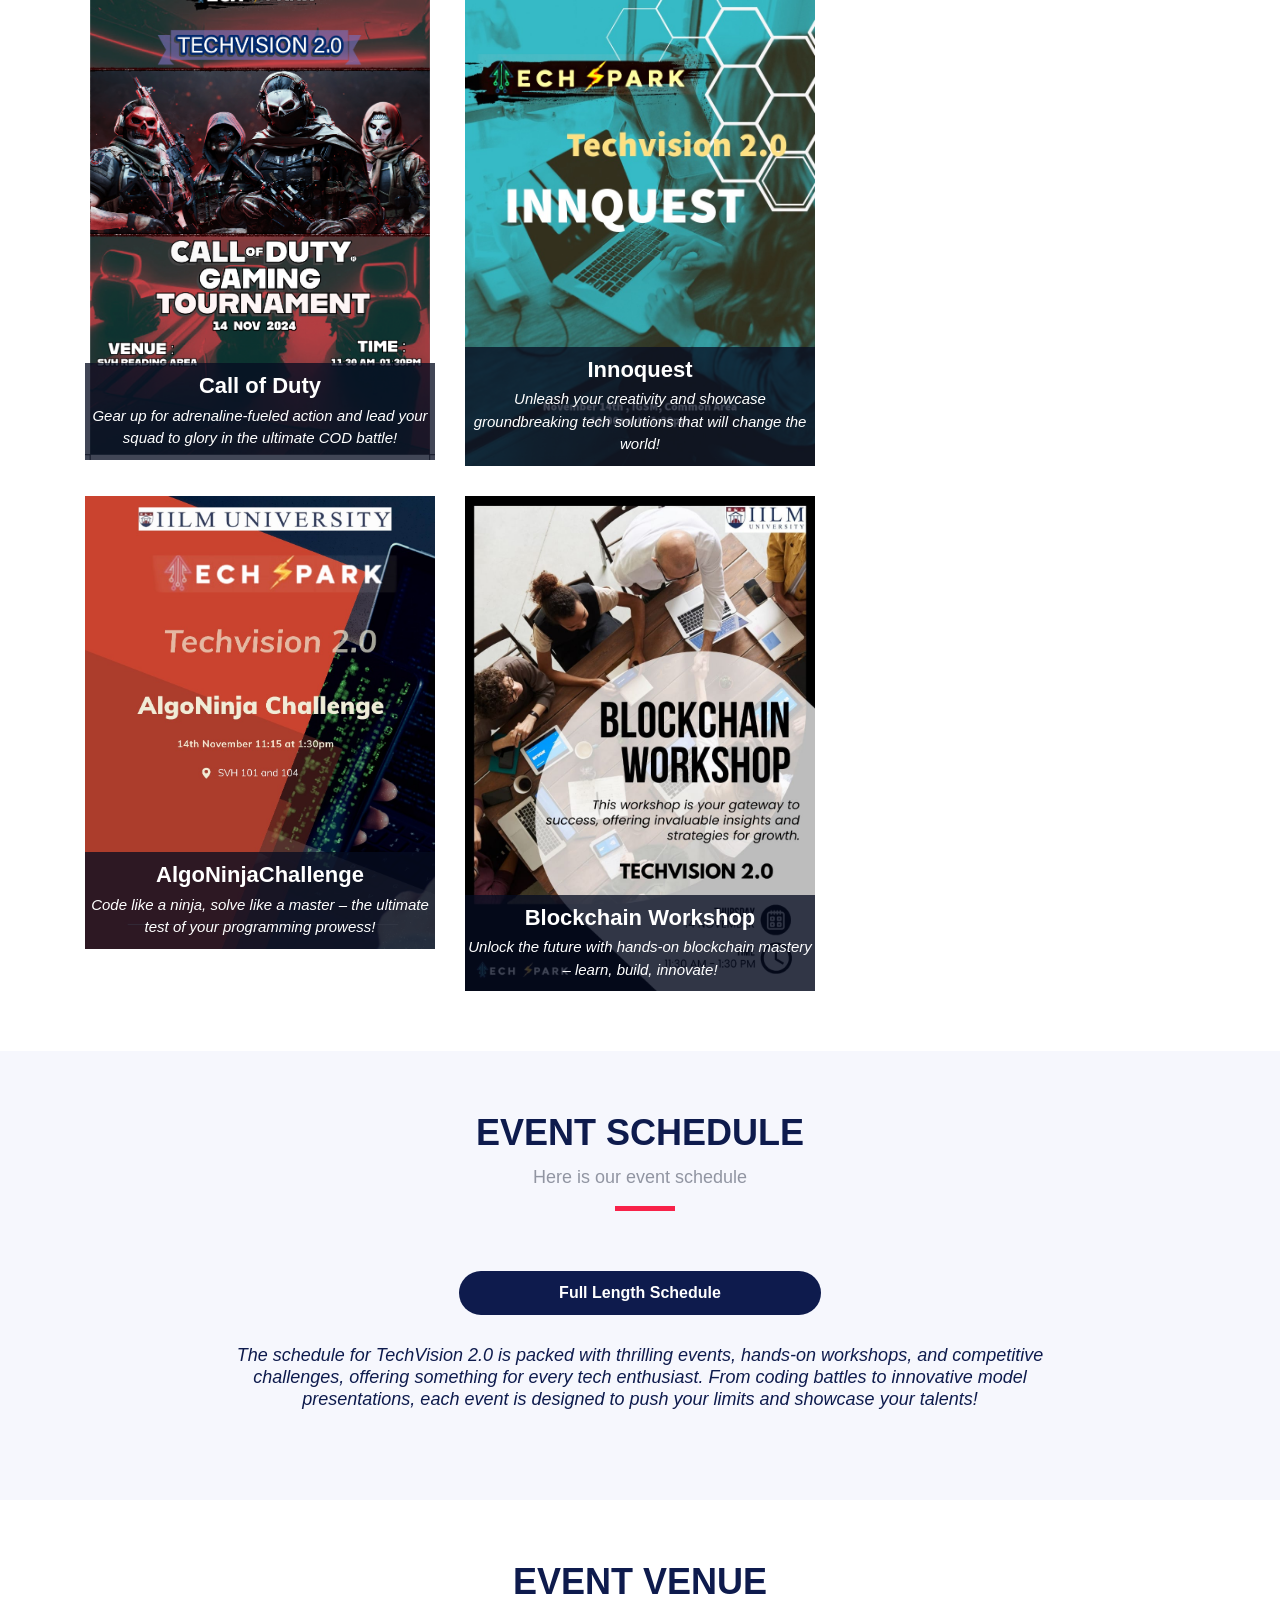
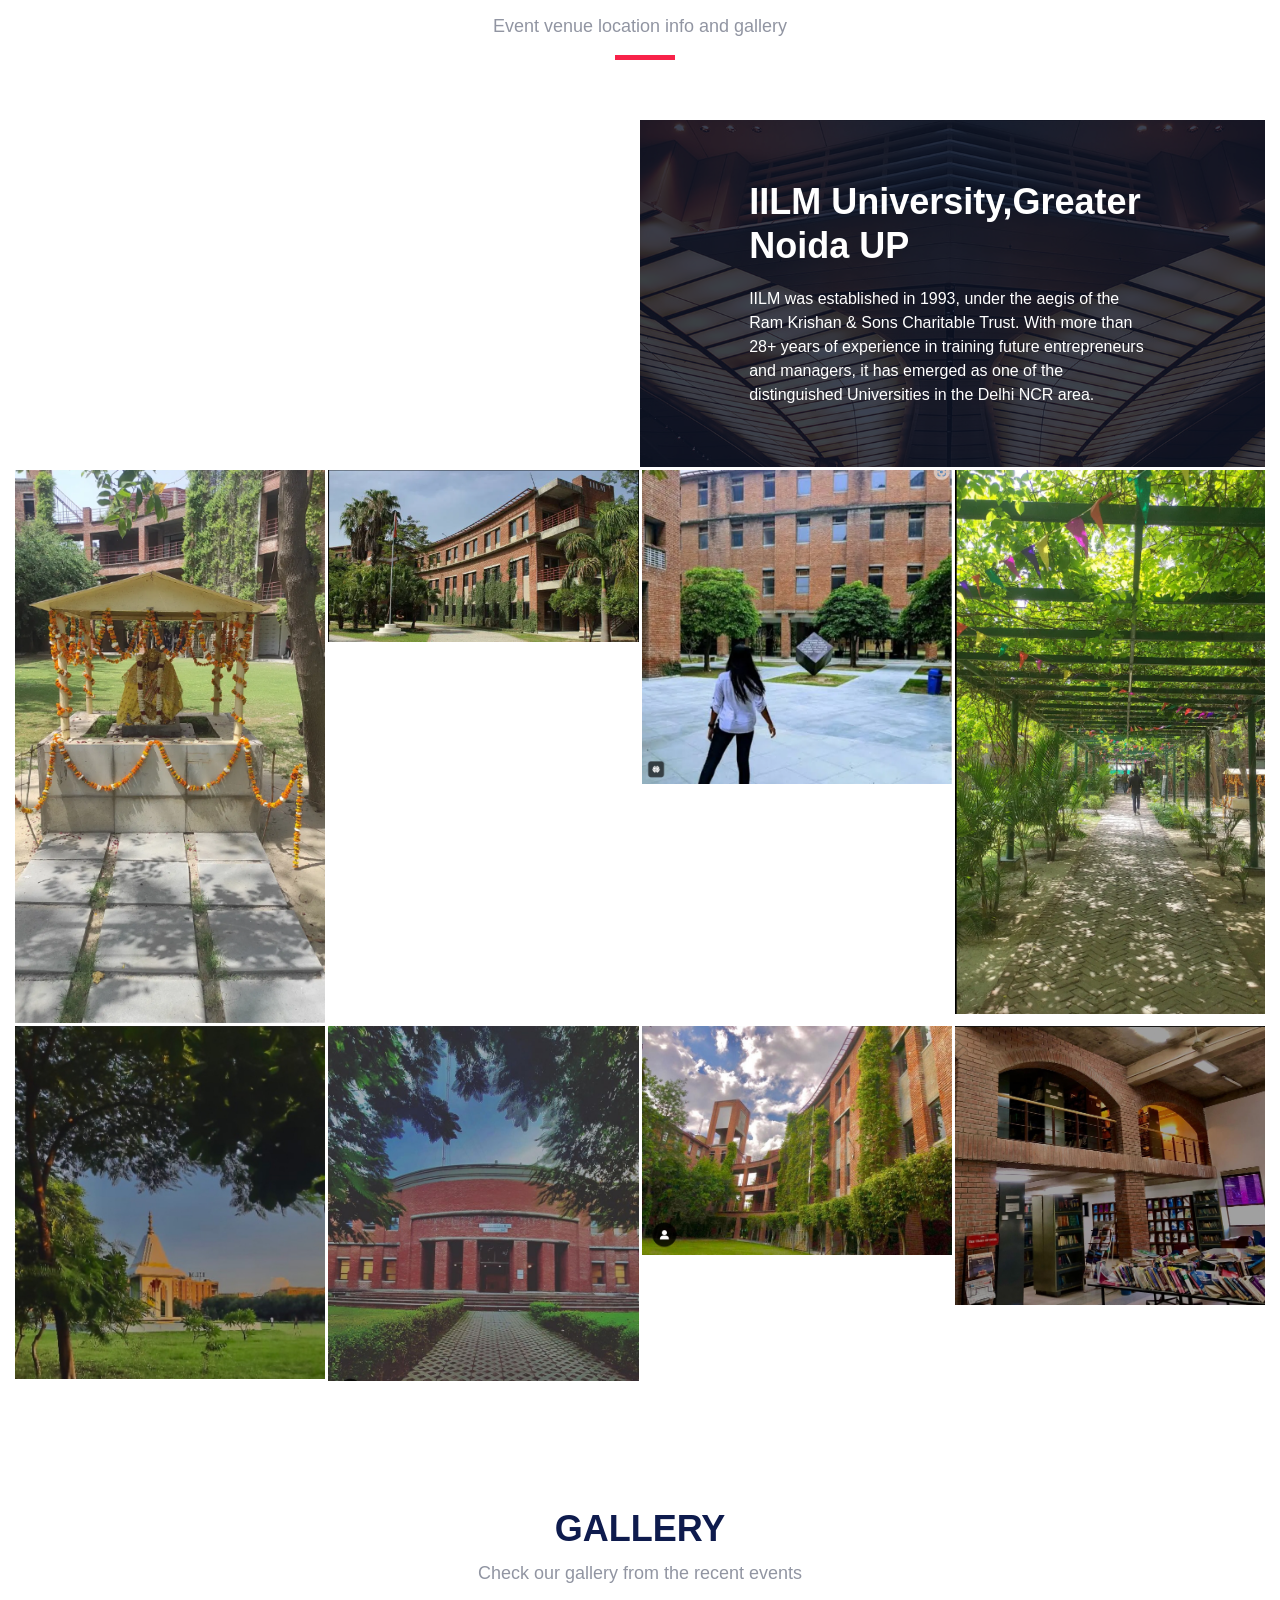
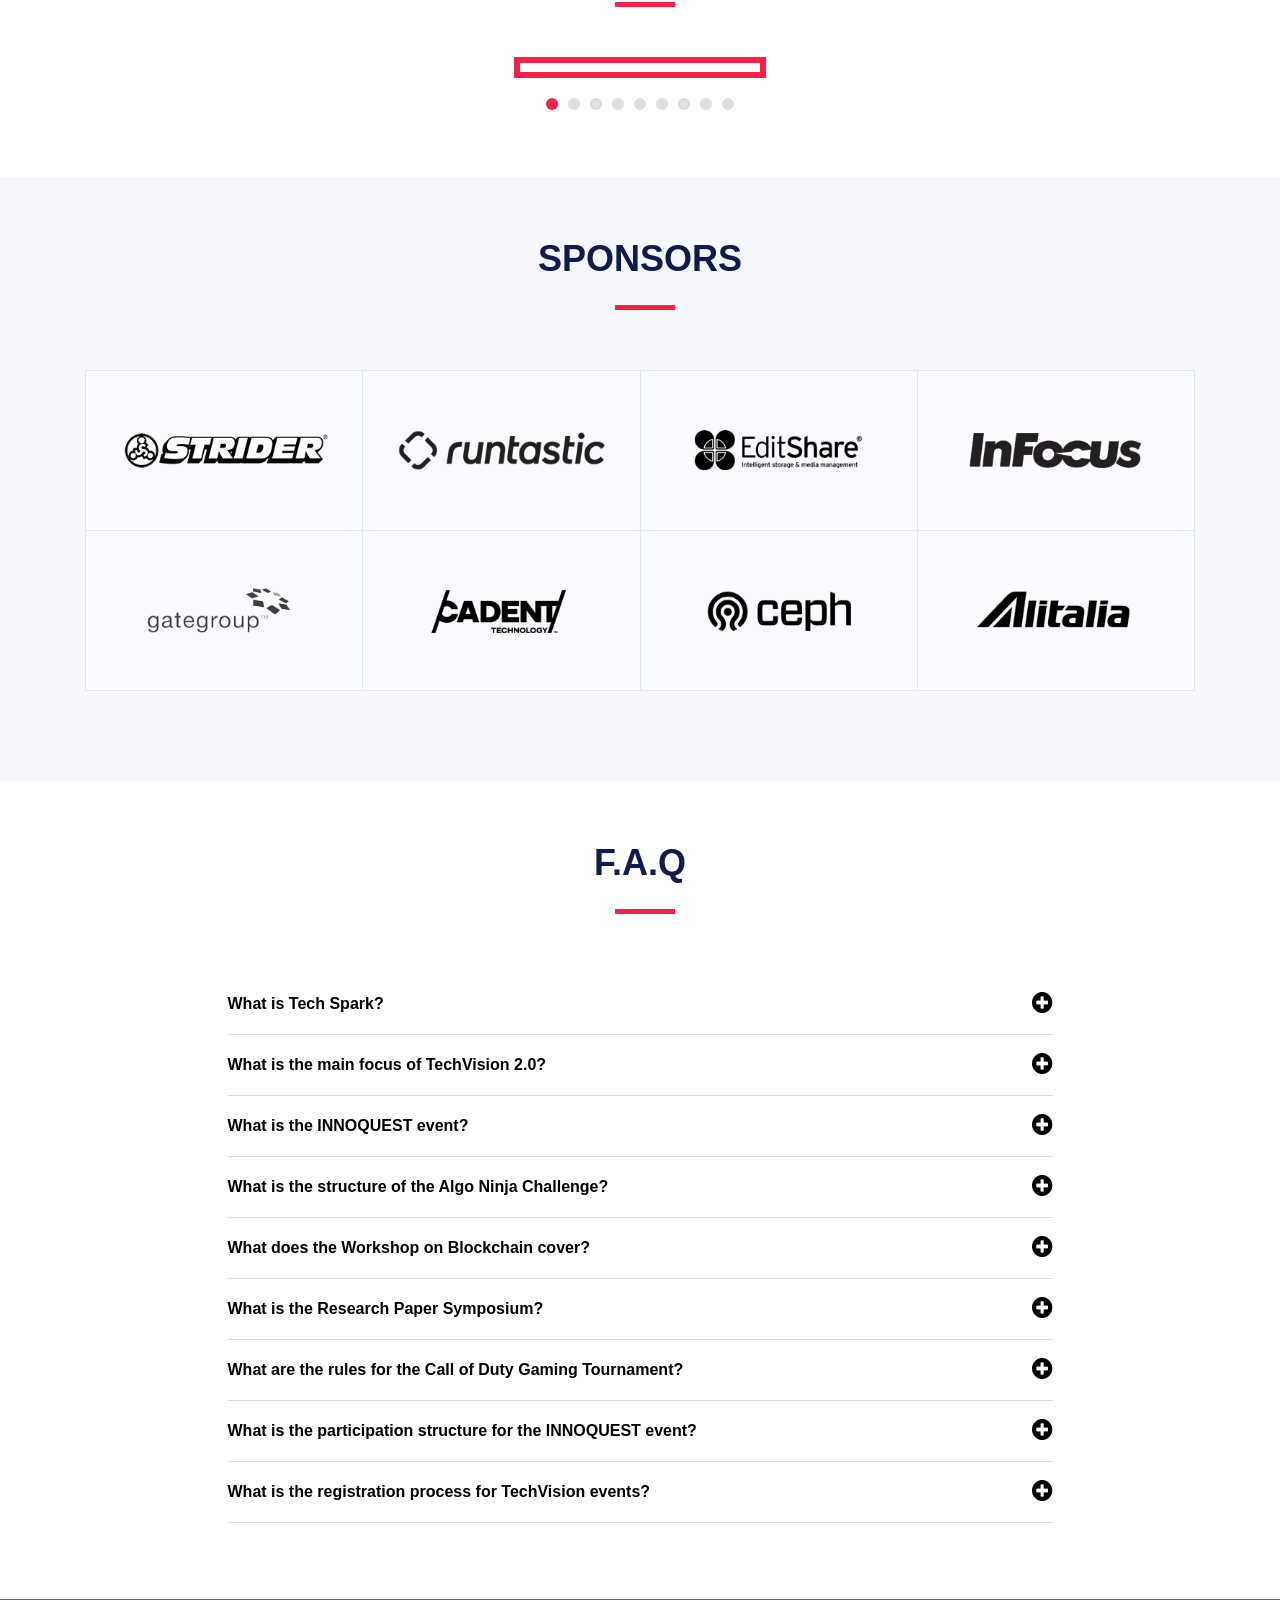
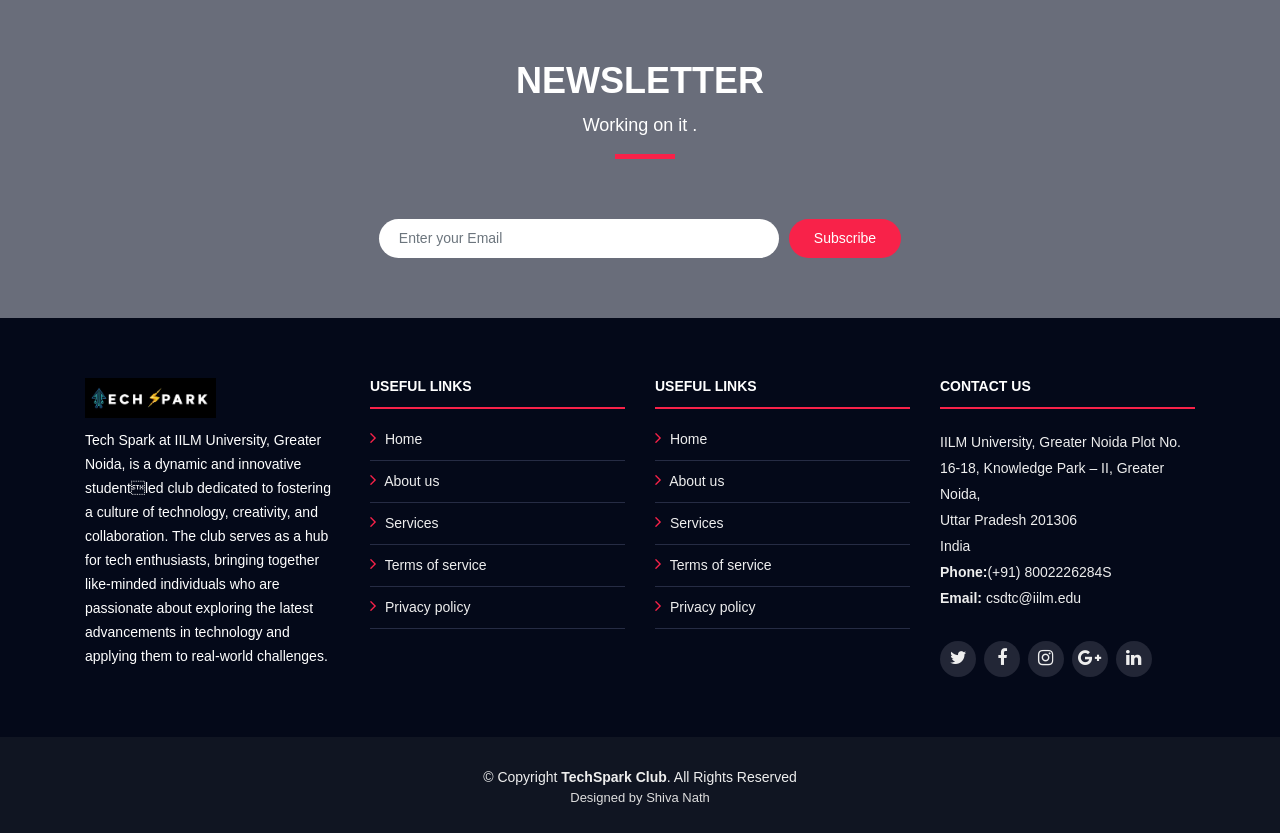
==== commit 3c8af6ba: "changes" ====
--- a/index.html
+++ b/index.html
@@ -1112,7 +1112,7 @@
 Plot No. 16-18, Knowledge Park – II,
 Greater Noida, <br>
 Uttar Pradesh 201306<br>
-              United States <br>
+              India <br>
               <strong>Phone:</strong>(+91) 8002226284S<br>
               <strong>Email:</strong> csdtc@iilm.edu<br>
             </p>
@@ -1133,7 +1133,7 @@
 
     <div class="container">
       <div class="copyright">
-        &copy; Copyright <strong>Shiva Nath</strong>. All Rights Reserved
+        &copy; Copyright <strong>TechSpark Club</strong>. All Rights Reserved
       </div>
       <div class="credits">
         <!--
@@ -1142,7 +1142,7 @@
           Licensing information: https://bootstrapmade.com/license/
           Purchase the pro version with working PHP/AJAX contact form: https://bootstrapmade.com/buy/?theme=TheEvent
         -->
-        Designed by <a href="https://bootstrapmade.com/">BootstrapMade</a>
+        Designed by <a >Shiva Nath</a>
       </div>
     </div>
   </footer><!-- #footer -->
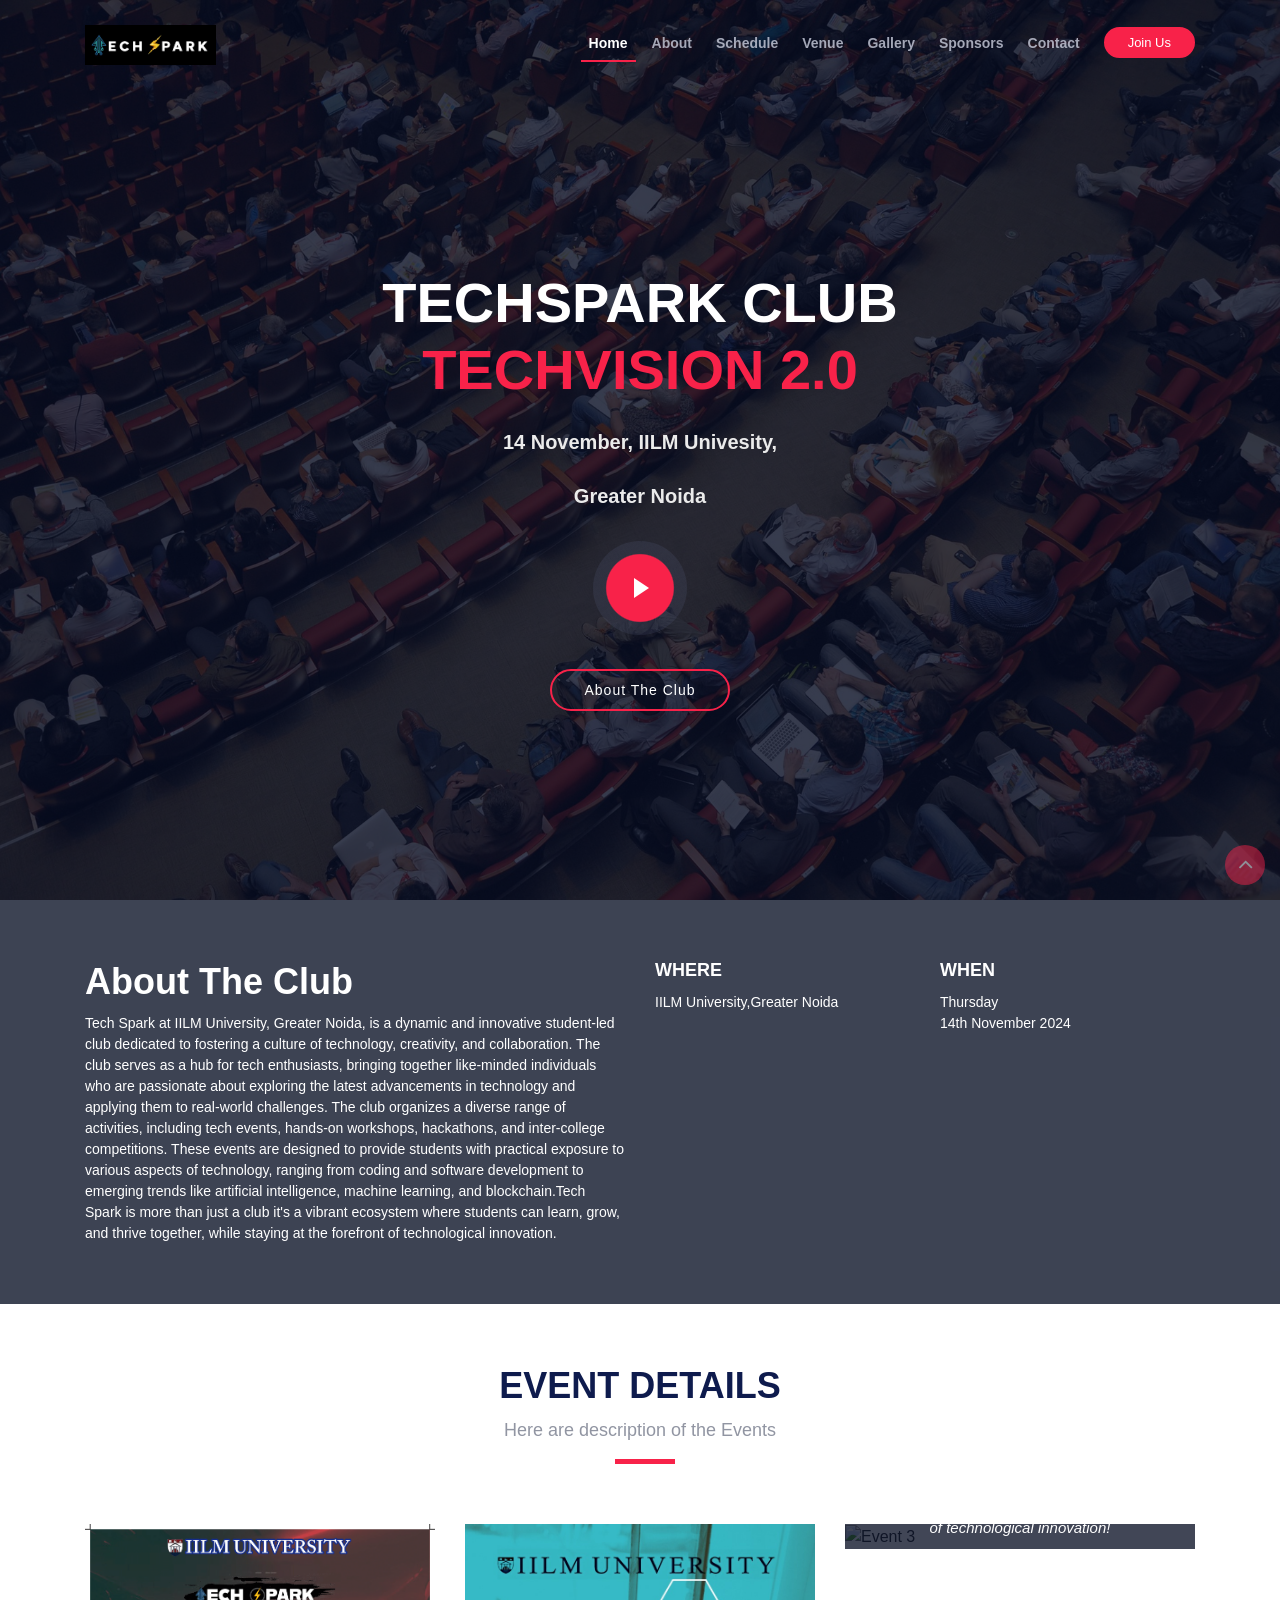
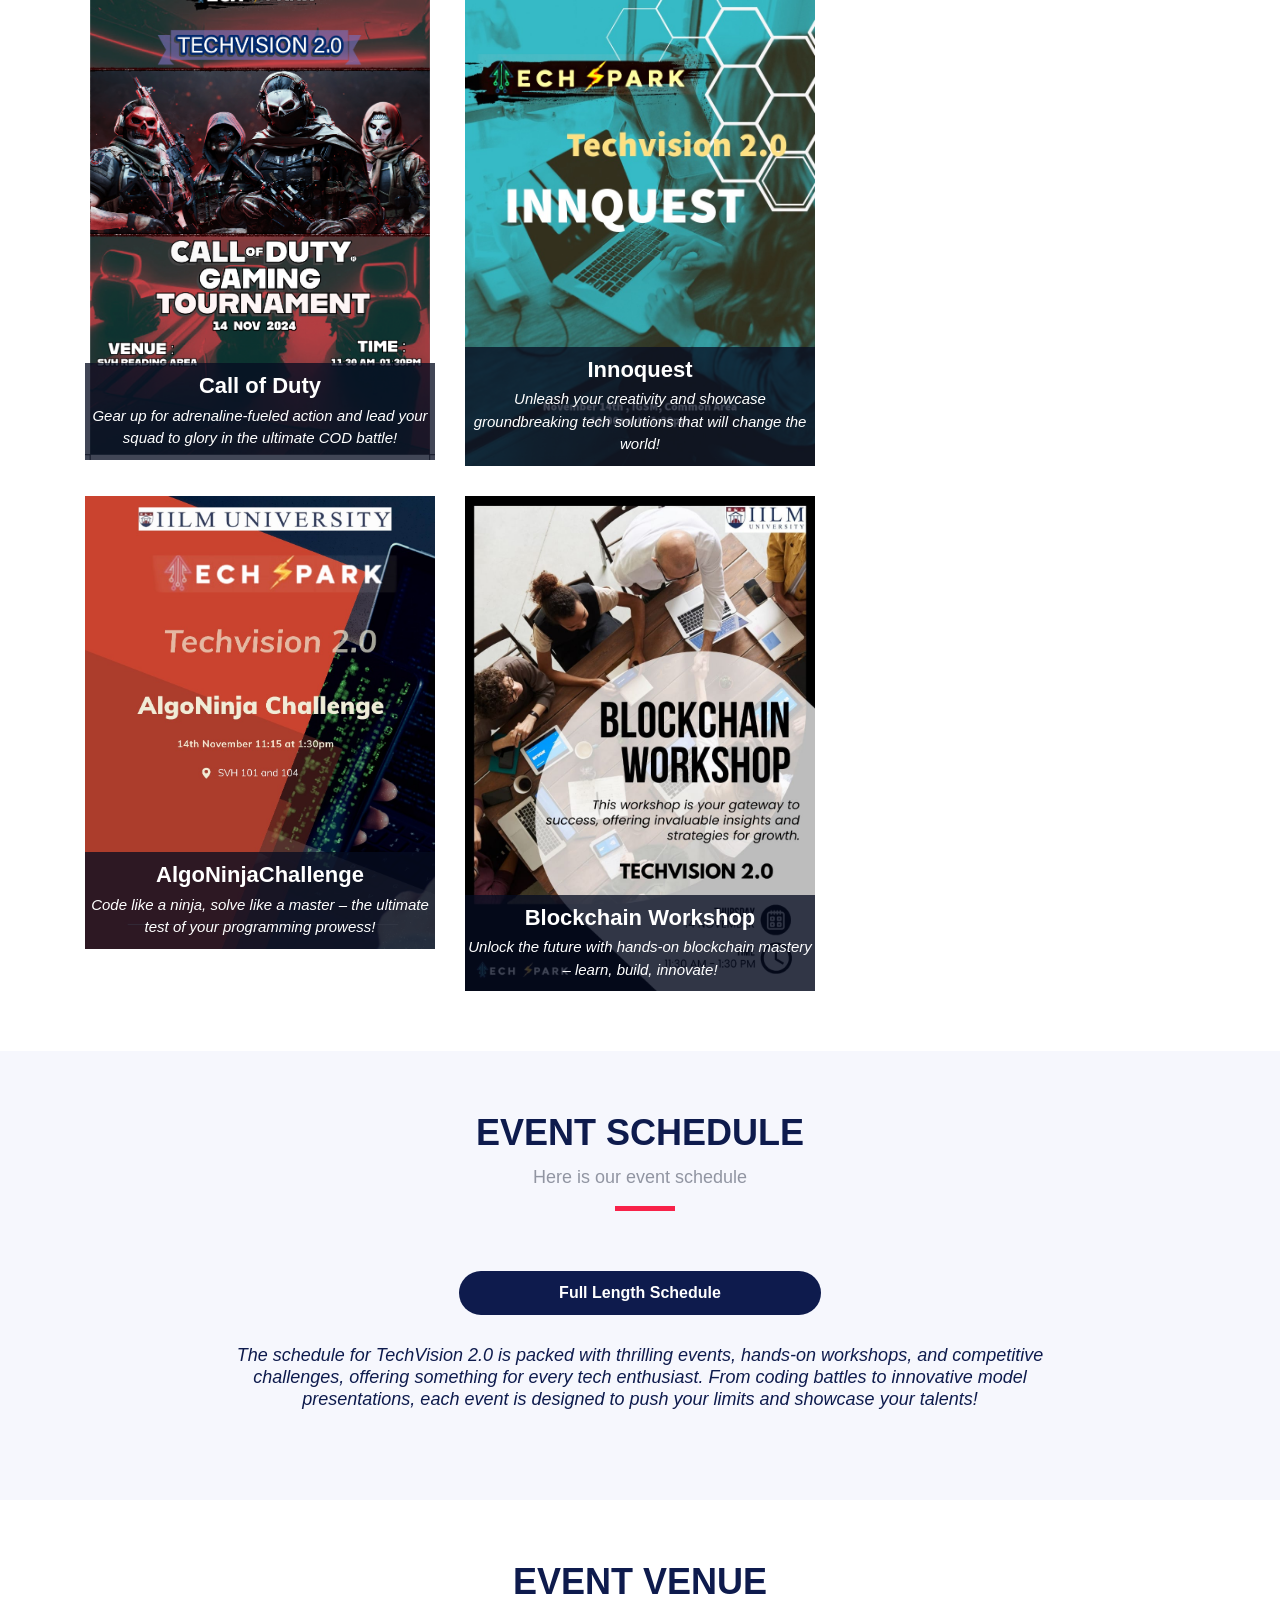
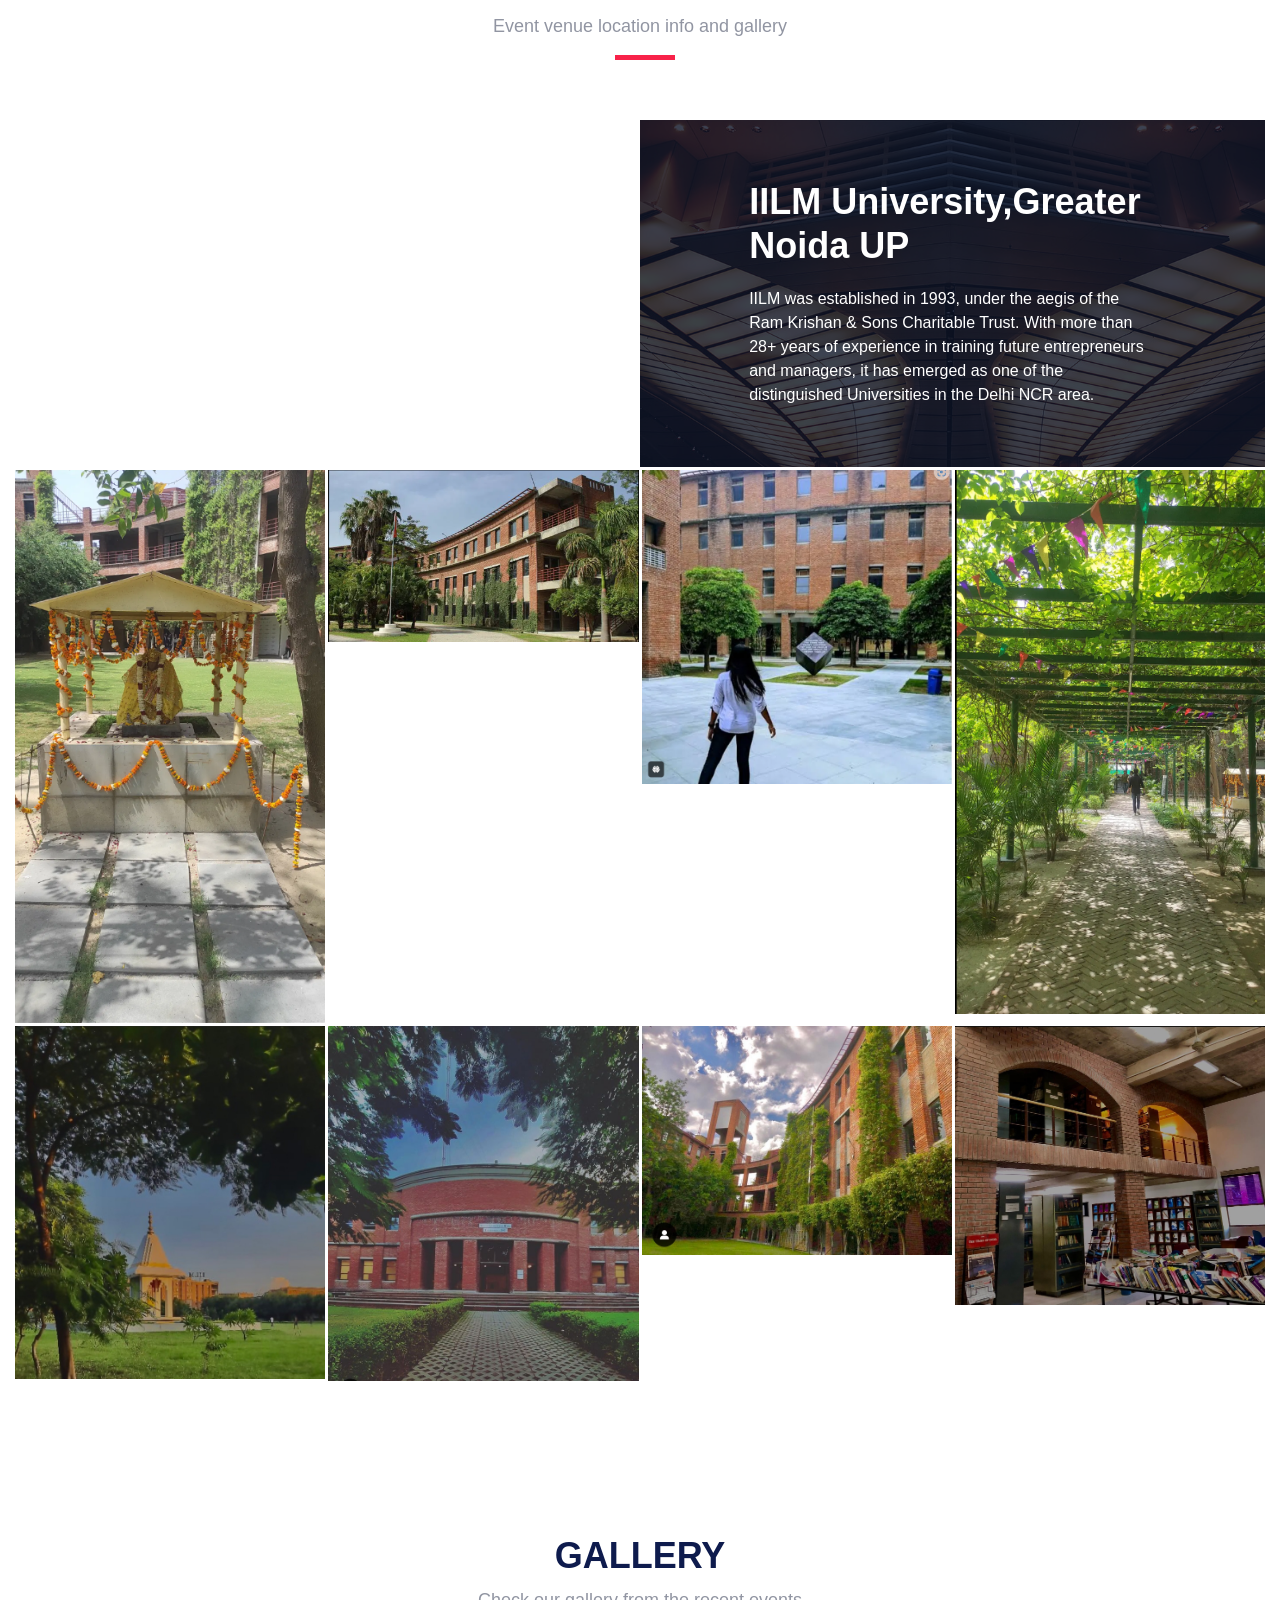
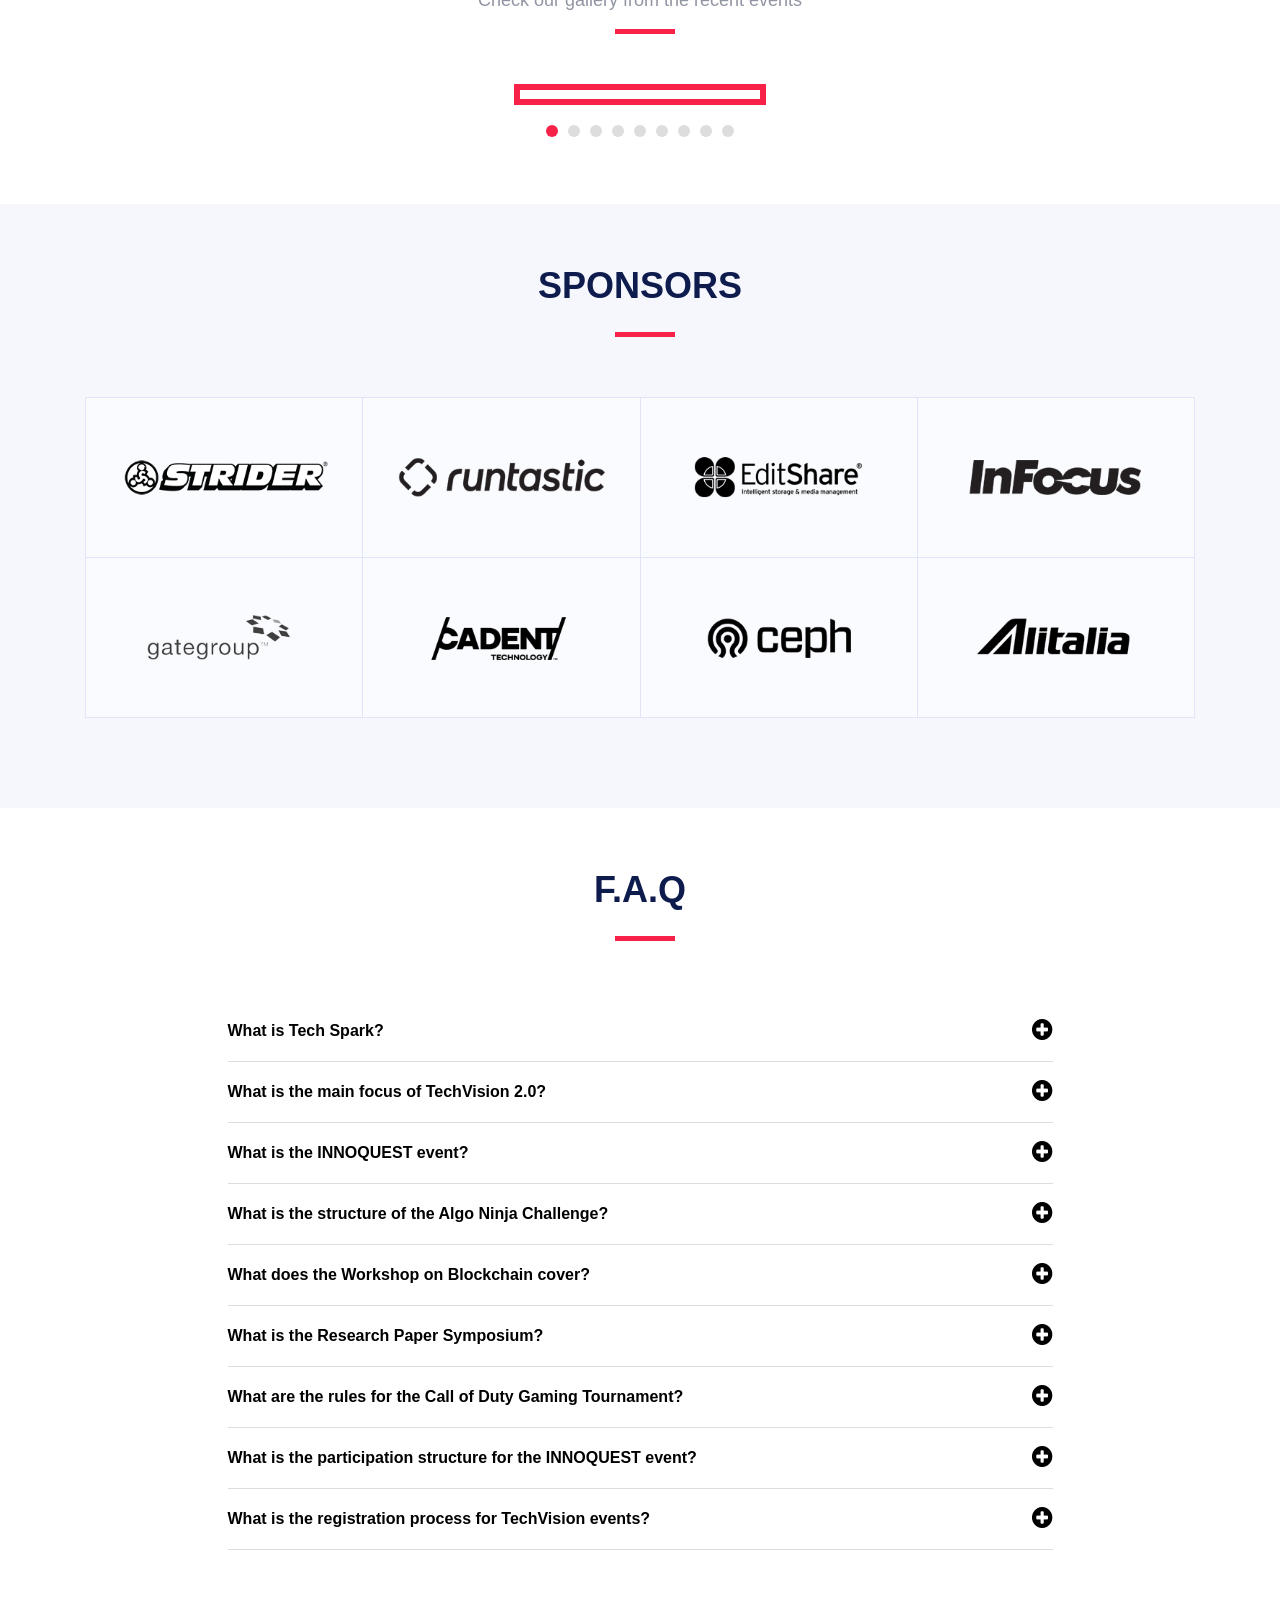
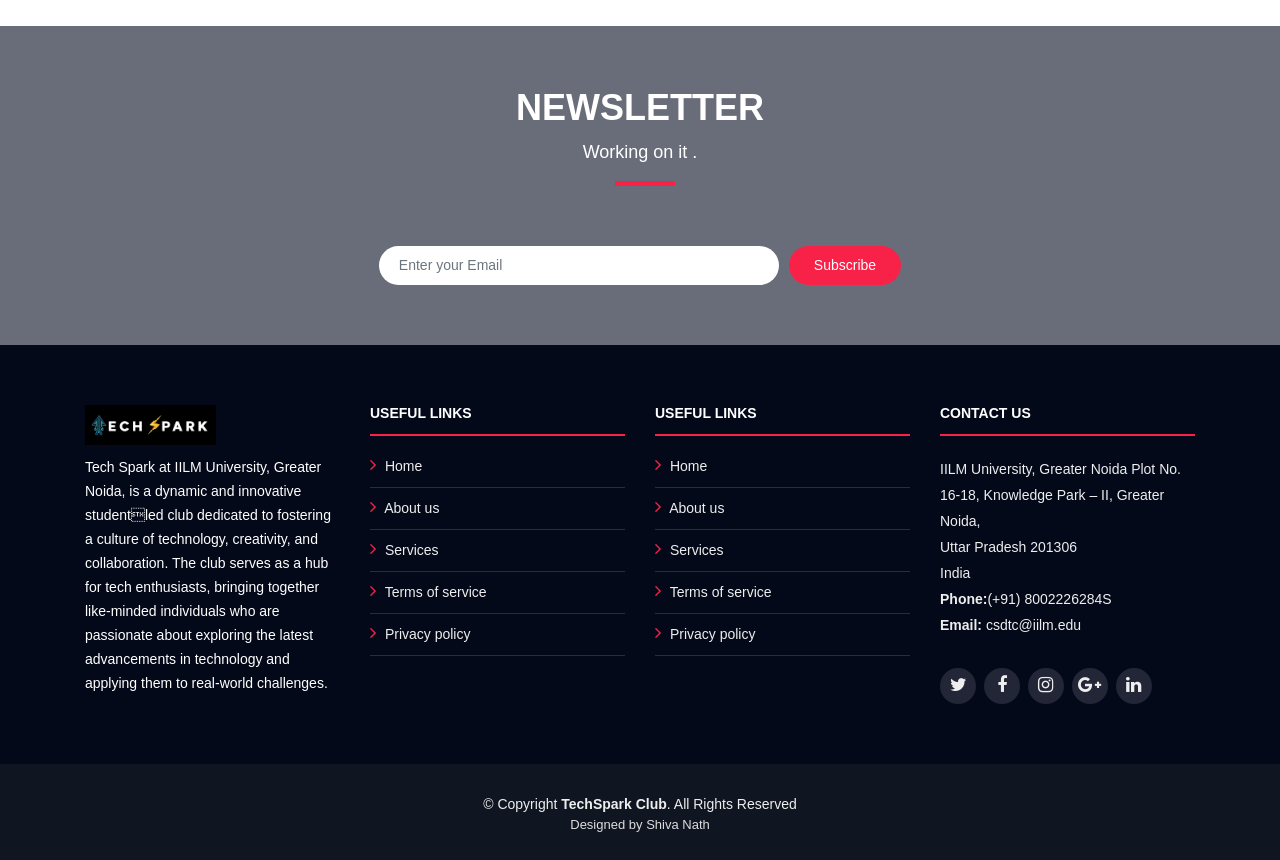
==== commit c893073d: "done" ====
--- a/index.html
+++ b/index.html
@@ -584,6 +584,27 @@
             <div class="venue-gallery">
               <a href="img/venue-gallery/8.jpg" class="venobox" data-gall="venue-gallery">
                 <img src="img/venue-gallery/8.jpg" alt="" class="img-fluid">
+              </a>
+            </div>
+          </div>
+          <div class="col-lg-3 col-md-4">
+            <div class="venue-gallery">
+              <a href="img/venue-gallery/8.jpg" class="venobox" data-gall="venue-gallery">
+                <img src="img/venue-gallery/9.jpg" alt="" class="img-fluid">
+              </a>
+            </div>
+          </div>
+          <div class="col-lg-3 col-md-4">
+            <div class="venue-gallery">
+              <a href="img/venue-gallery/9.jpg" class="venobox" data-gall="venue-gallery">
+                <img src="img/venue-gallery/10.jpg" alt="" class="img-fluid">
+              </a>
+            </div>
+          </div>
+          <div class="col-lg-3 col-md-4">
+            <div class="venue-gallery">
+              <a href="img/venue-gallery/8.jpg" class="venobox" data-gall="venue-gallery">
+                <img src="img/venue-gallery/11.jpg" alt="" class="img-fluid">
               </a>
             </div>
           </div>
@@ -989,11 +1010,11 @@
                 </div>
               </form>
             </div>
-          </div><!-- /.modal-content -->
-        </div><!-- /.modal-dialog -->
-      </div><!-- /.modal -->
-
-    </section>
+          </div>/.modal-content
+        </div>
+     </div> -->
+
+    <!-- </section> -->
 
     <!--==========================
       Contact Section
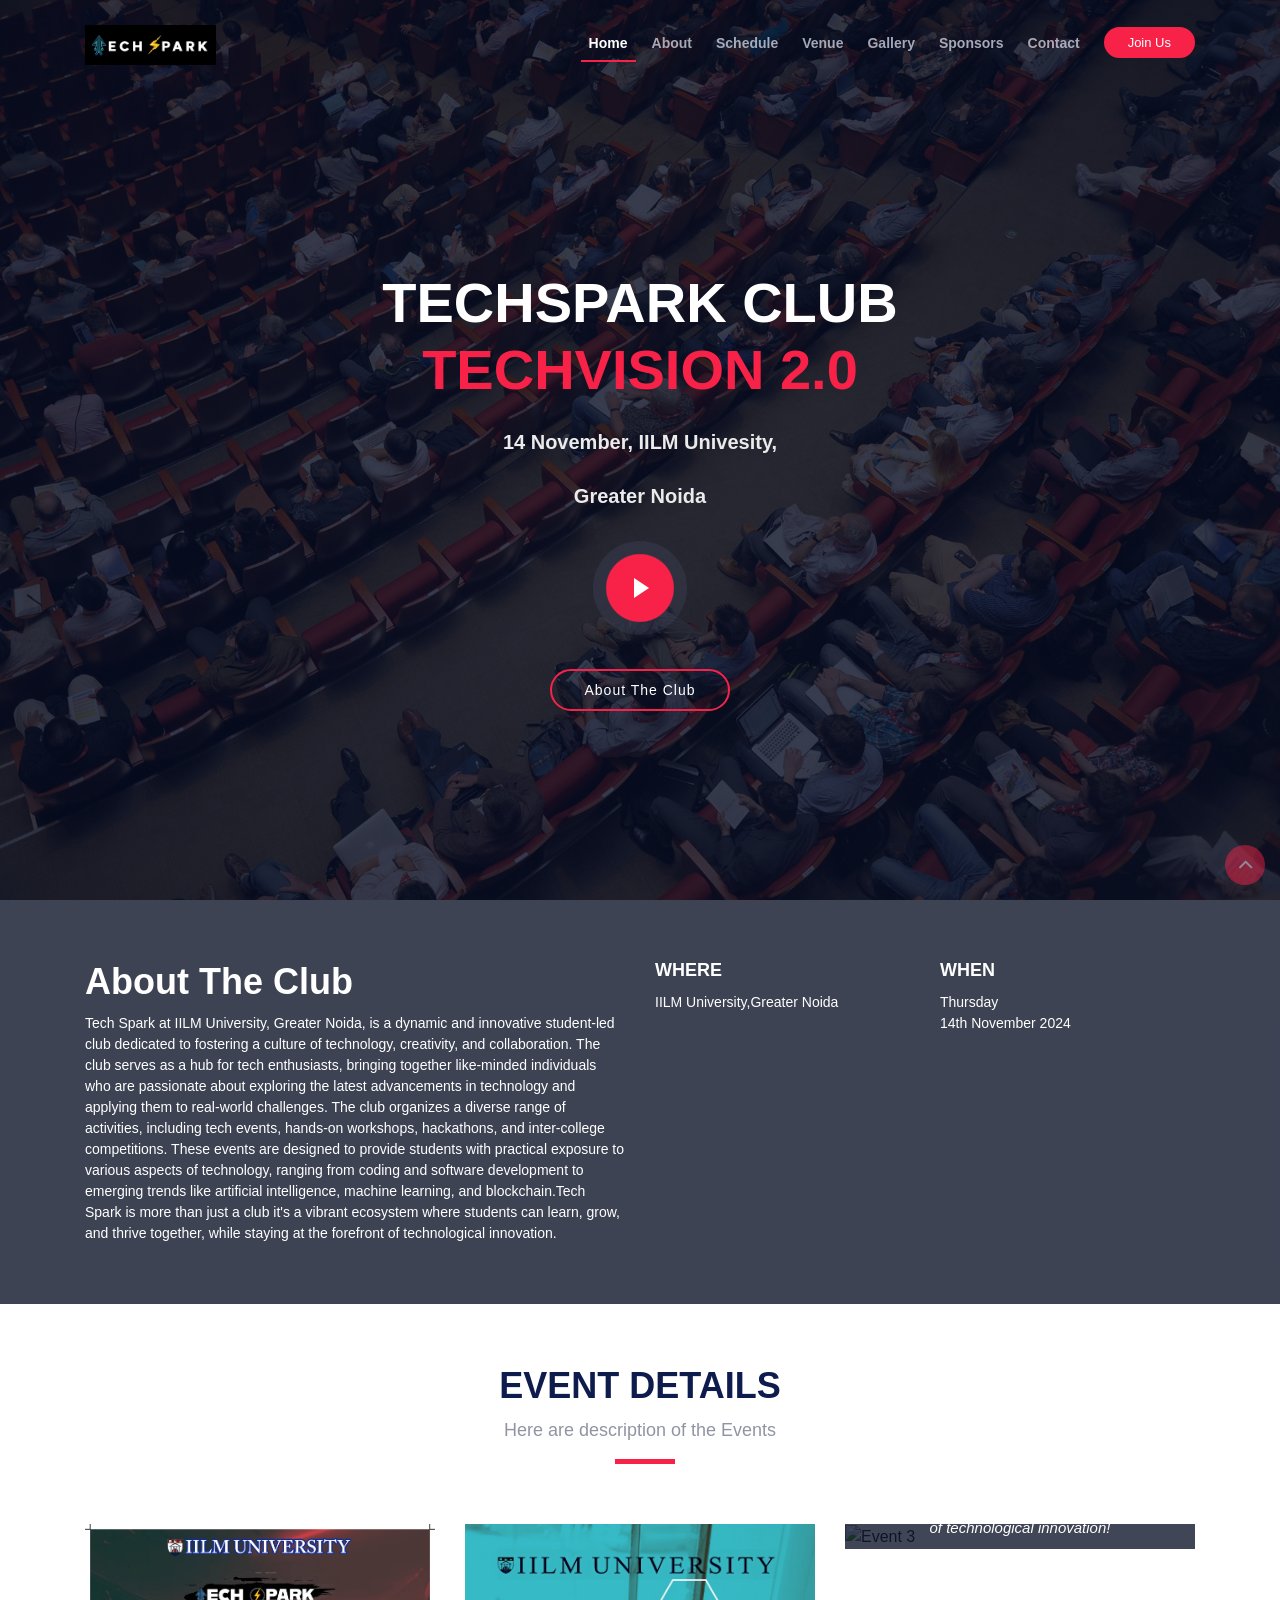
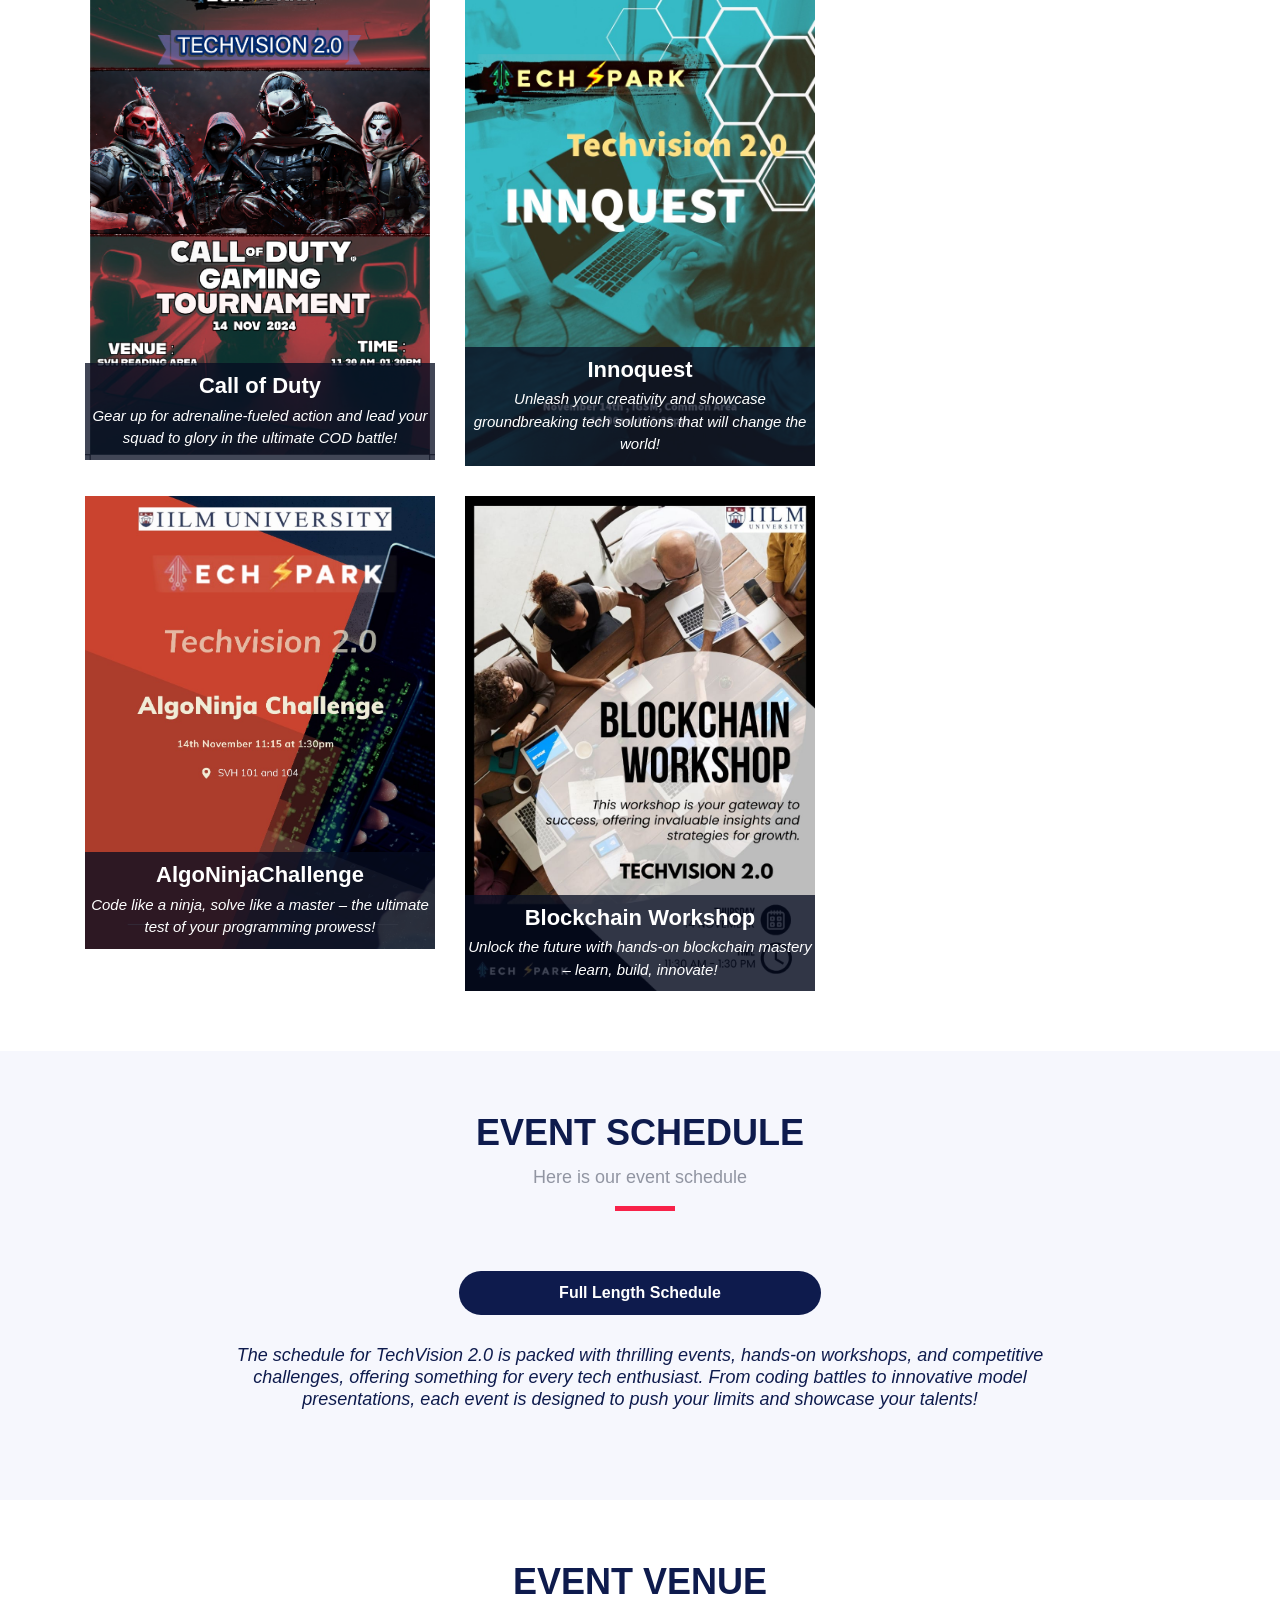
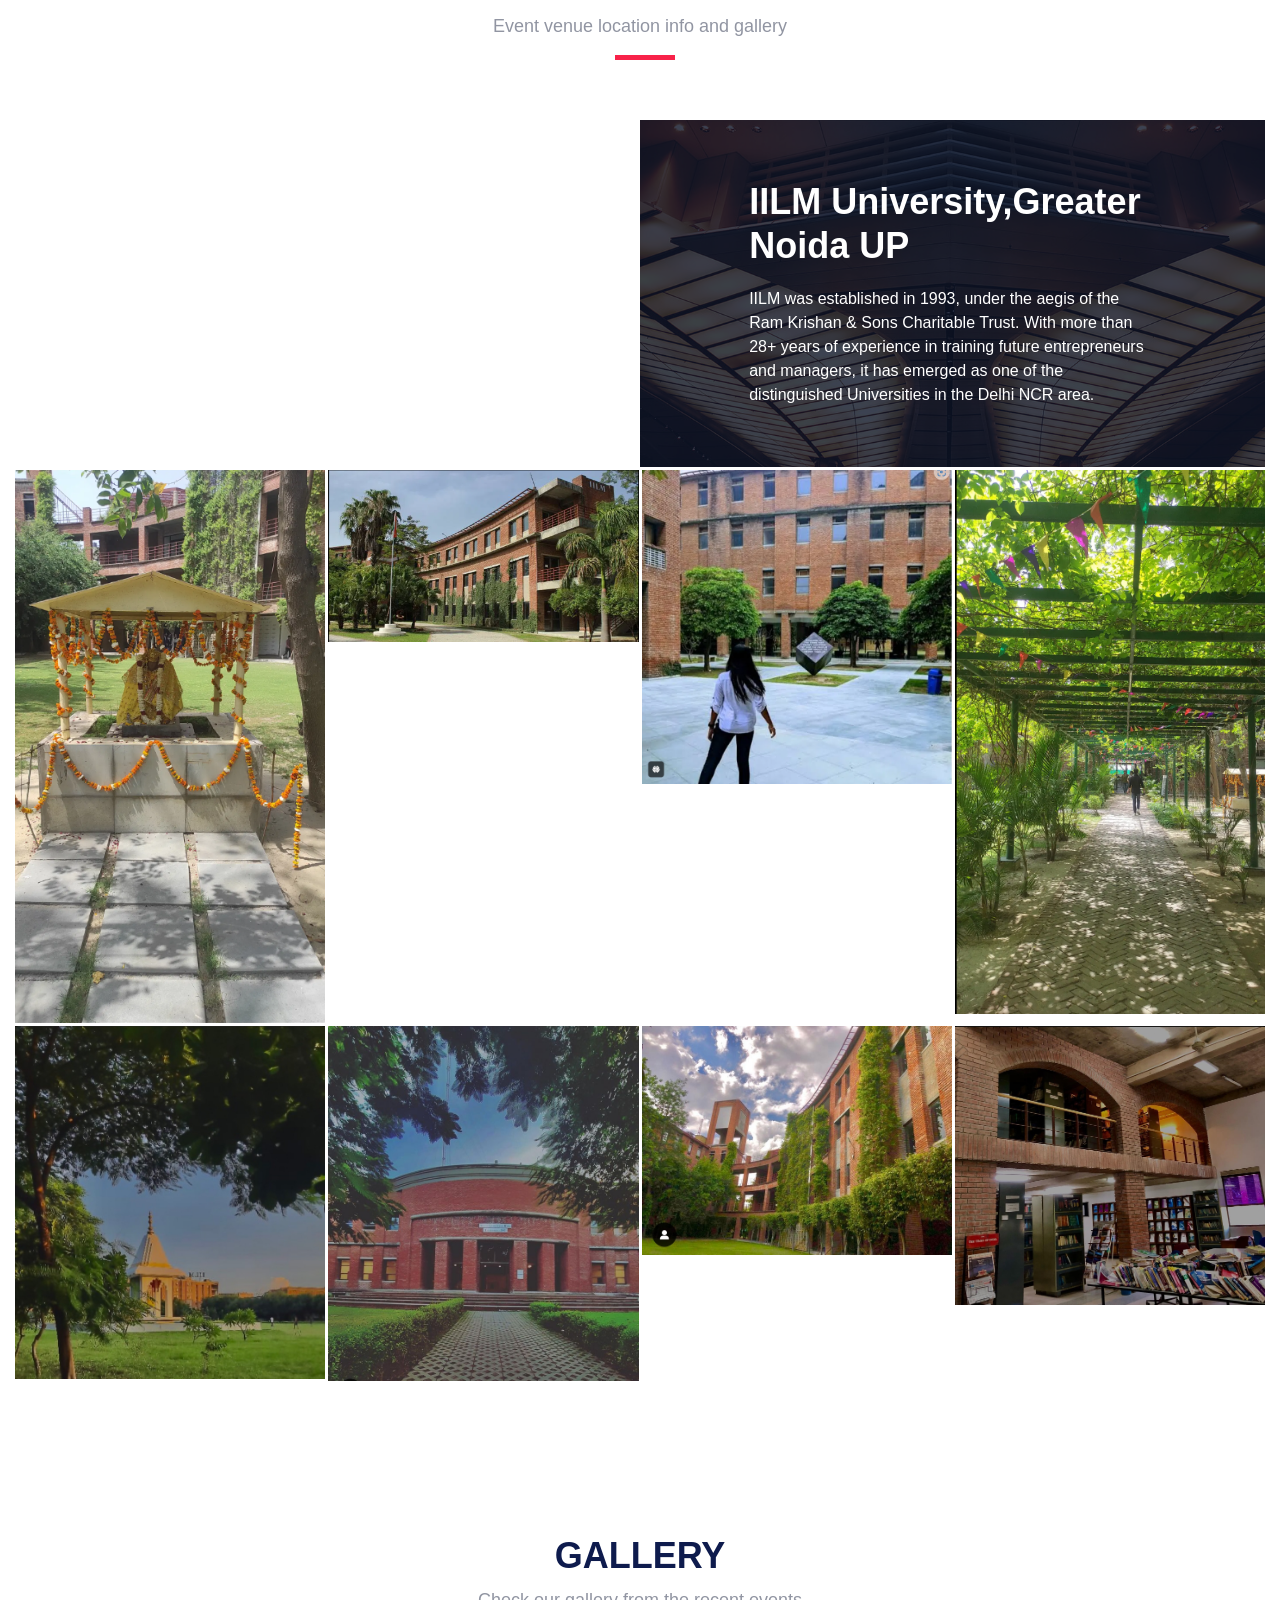
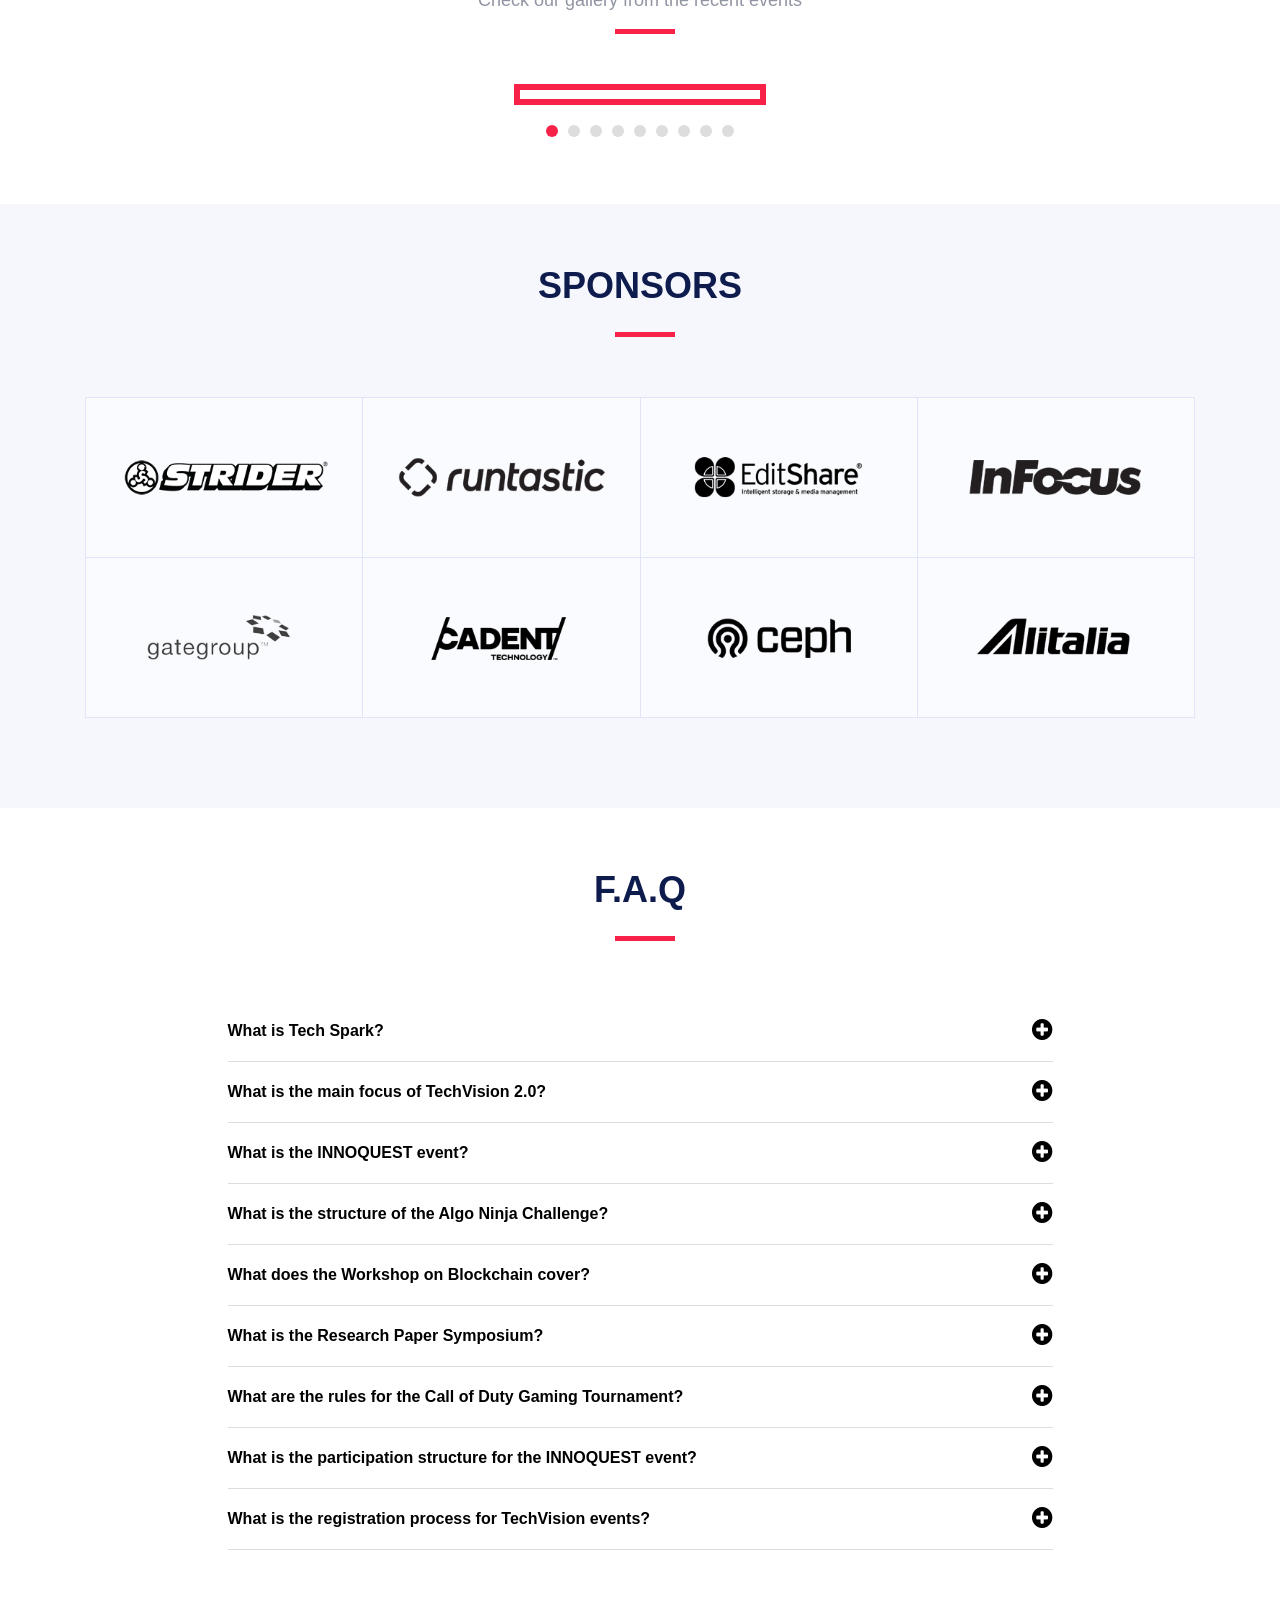
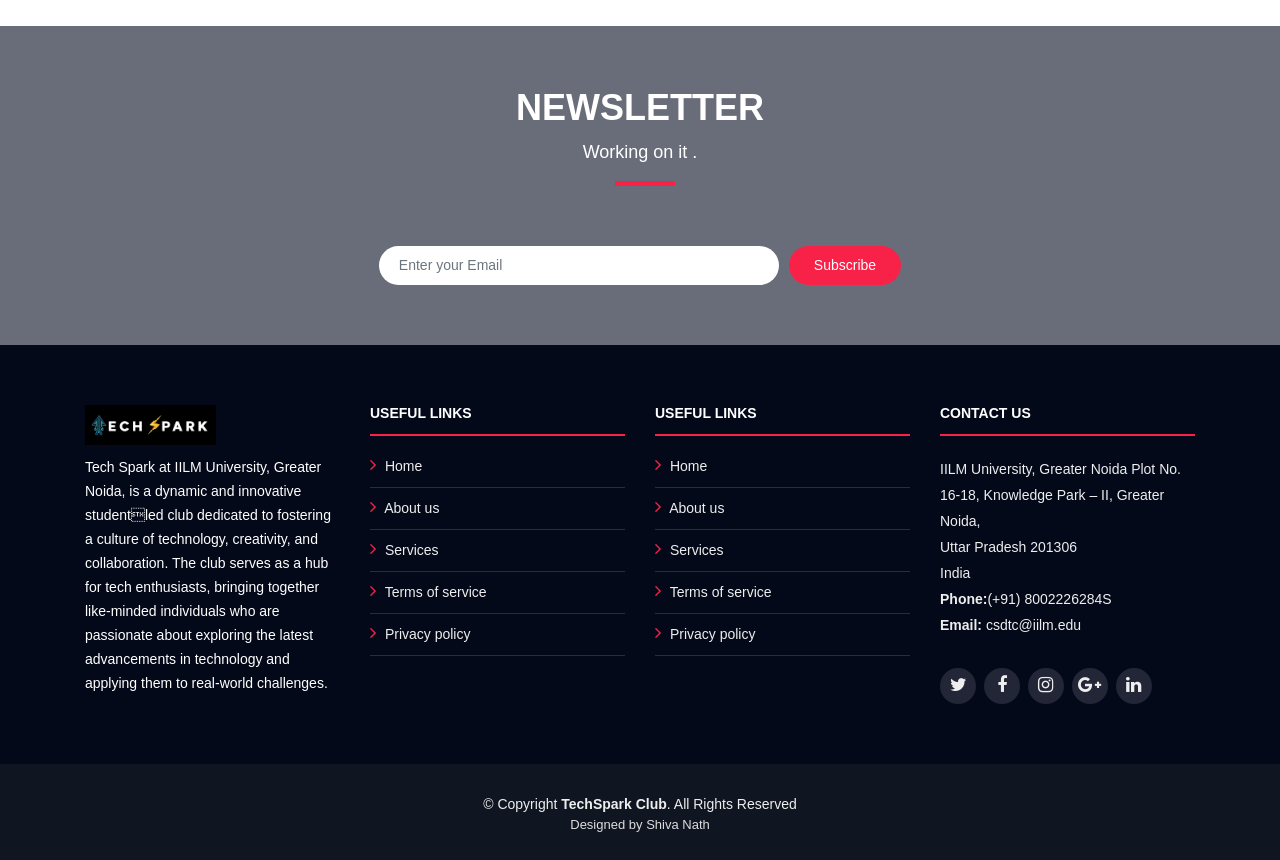
==== commit 87f42126: "done" ====
--- a/index.html
+++ b/index.html
@@ -589,21 +589,21 @@
           </div>
           <div class="col-lg-3 col-md-4">
             <div class="venue-gallery">
-              <a href="img/venue-gallery/8.jpg" class="venobox" data-gall="venue-gallery">
+              <a href="img/venue-gallery/9.jpg" class="venobox" data-gall="venue-gallery">
                 <img src="img/venue-gallery/9.jpg" alt="" class="img-fluid">
               </a>
             </div>
           </div>
           <div class="col-lg-3 col-md-4">
             <div class="venue-gallery">
-              <a href="img/venue-gallery/9.jpg" class="venobox" data-gall="venue-gallery">
+              <a href="img/venue-gallery/10.jpg" class="venobox" data-gall="venue-gallery">
                 <img src="img/venue-gallery/10.jpg" alt="" class="img-fluid">
               </a>
             </div>
           </div>
           <div class="col-lg-3 col-md-4">
             <div class="venue-gallery">
-              <a href="img/venue-gallery/8.jpg" class="venobox" data-gall="venue-gallery">
+              <a href="img/venue-gallery/11.jpg" class="venobox" data-gall="venue-gallery">
                 <img src="img/venue-gallery/11.jpg" alt="" class="img-fluid">
               </a>
             </div>
